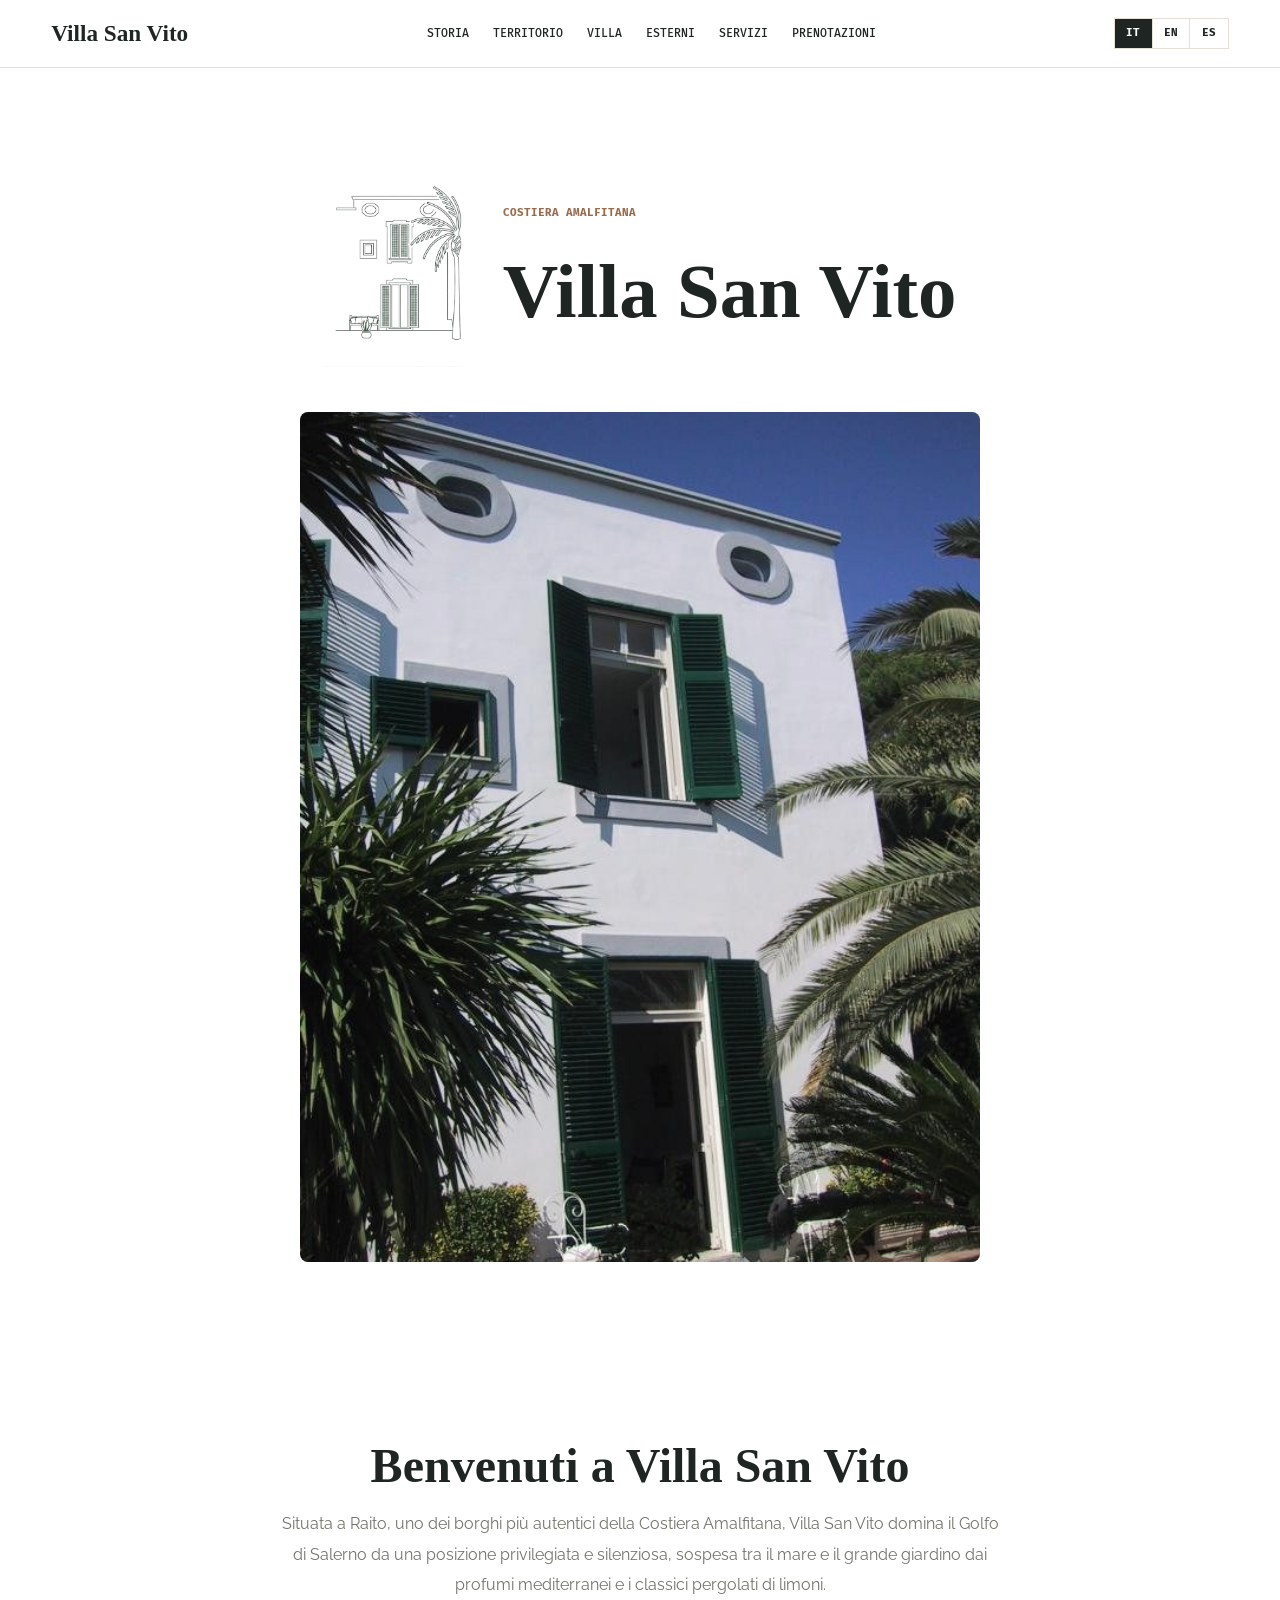
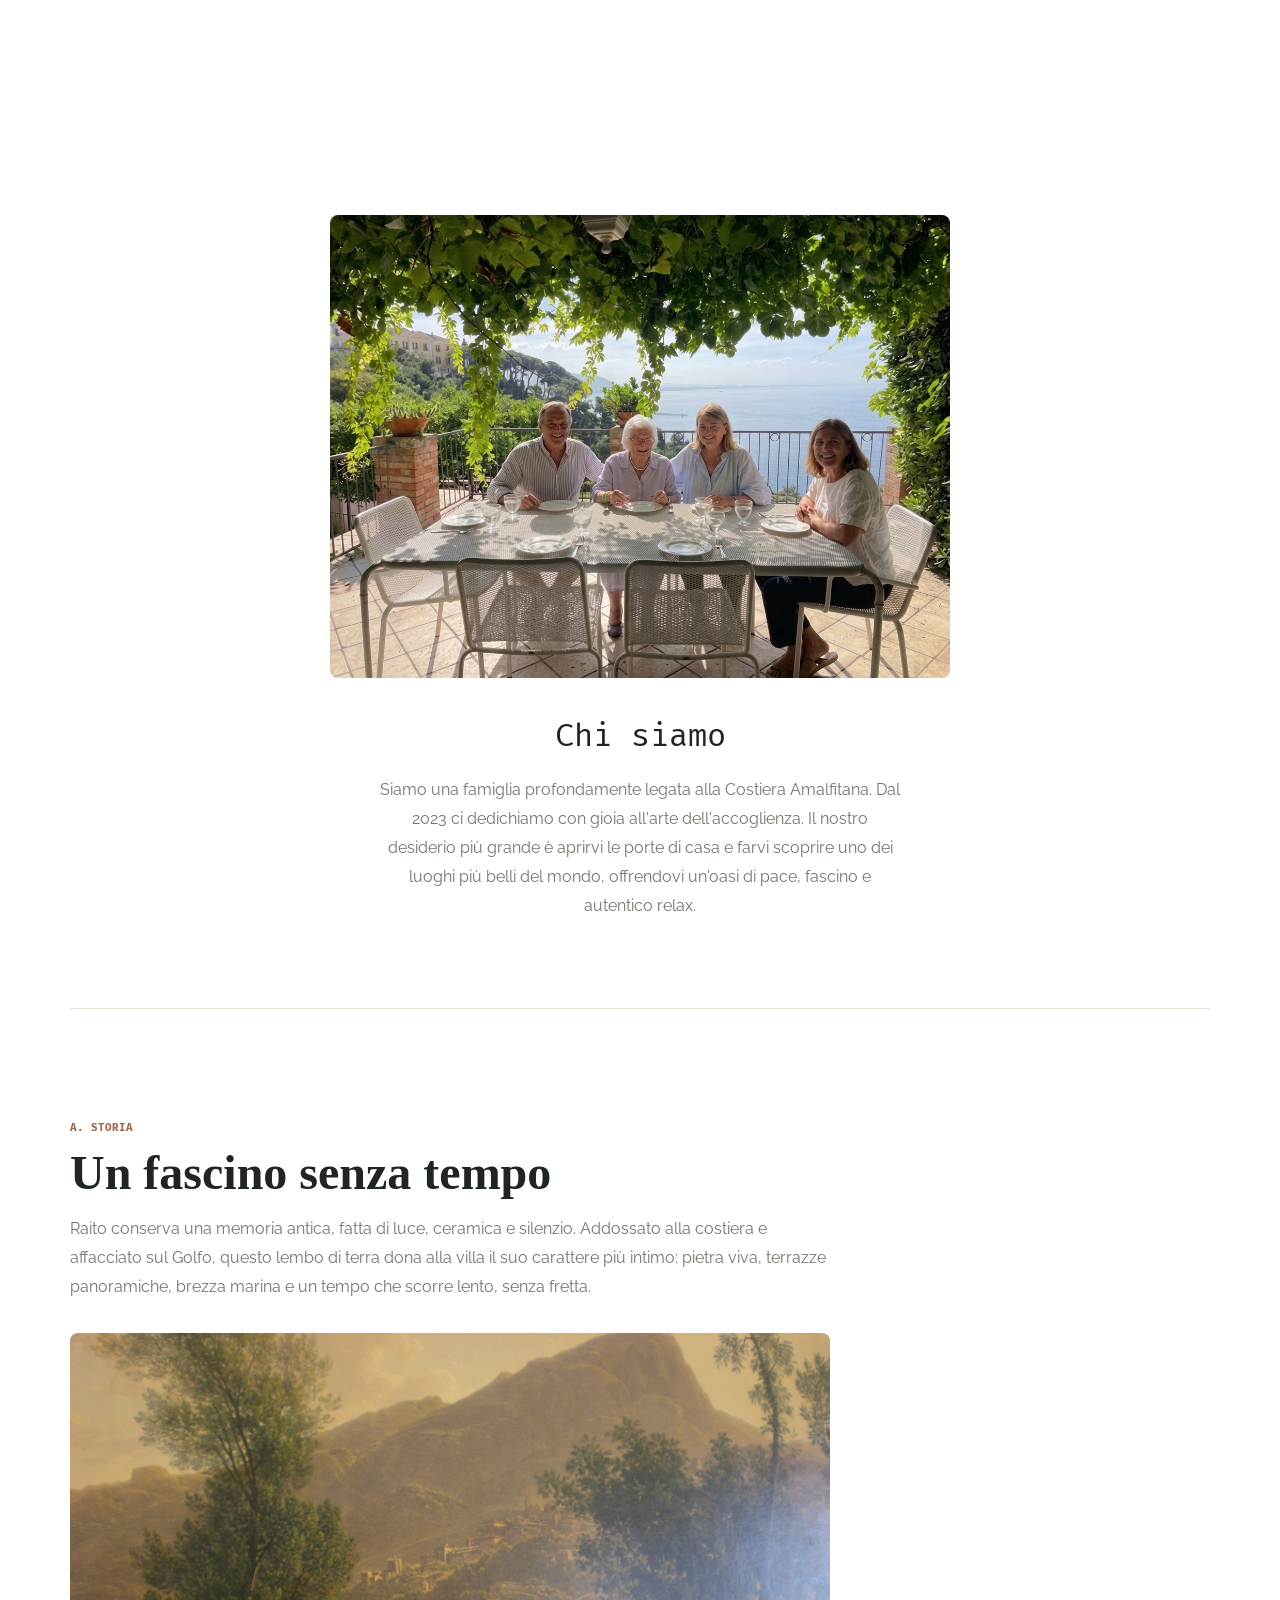
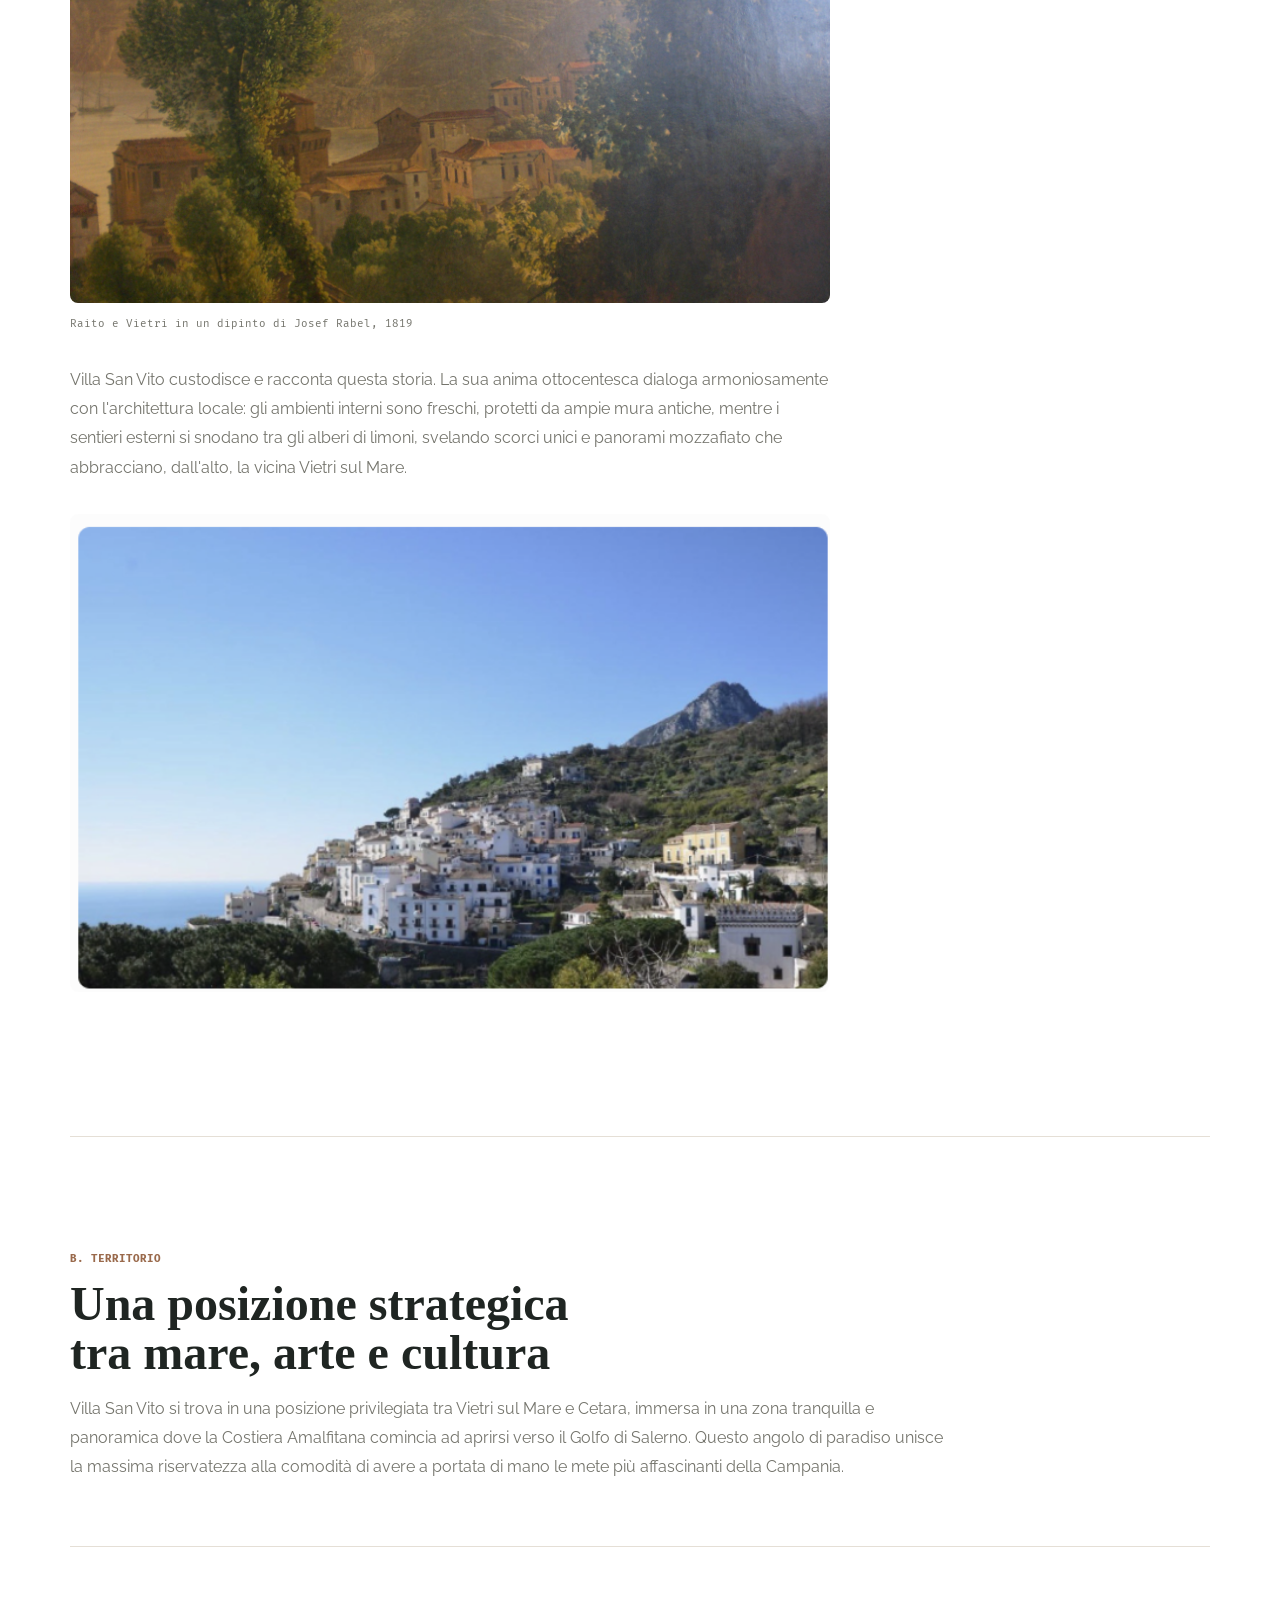
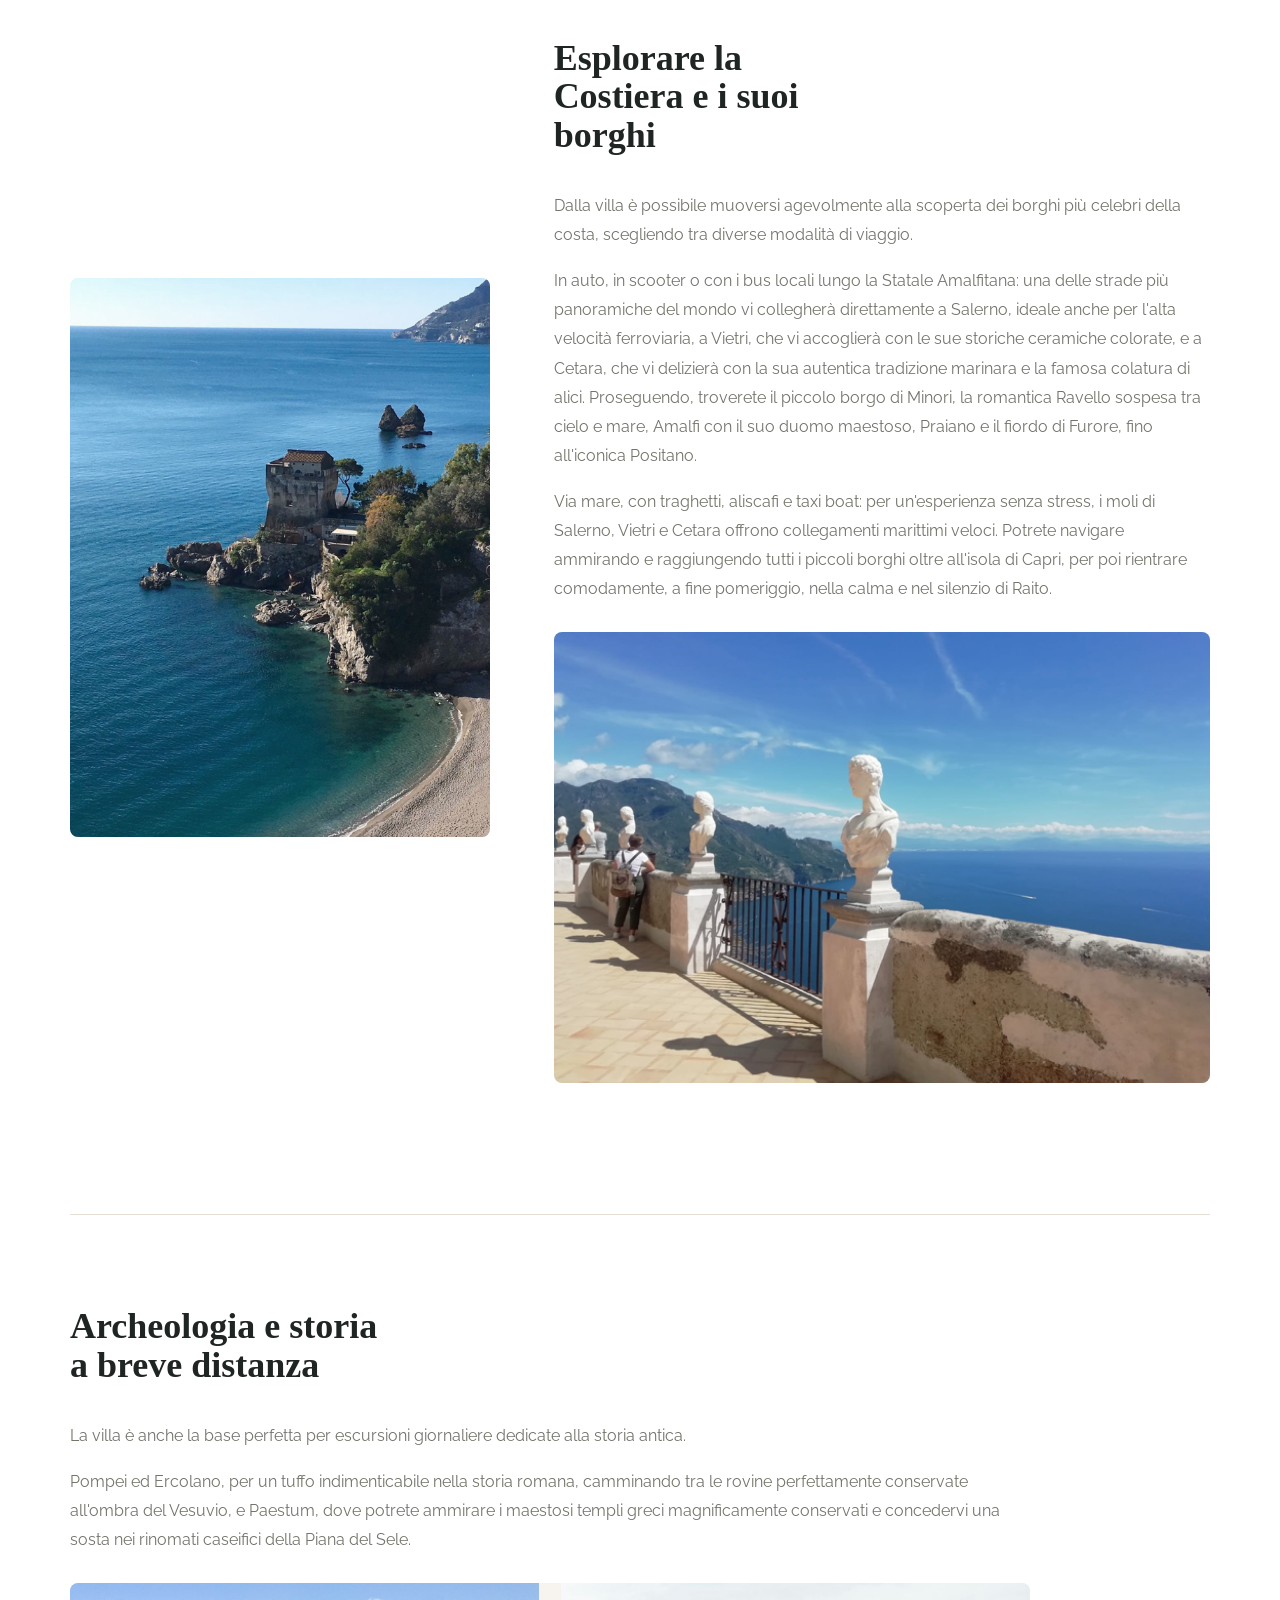
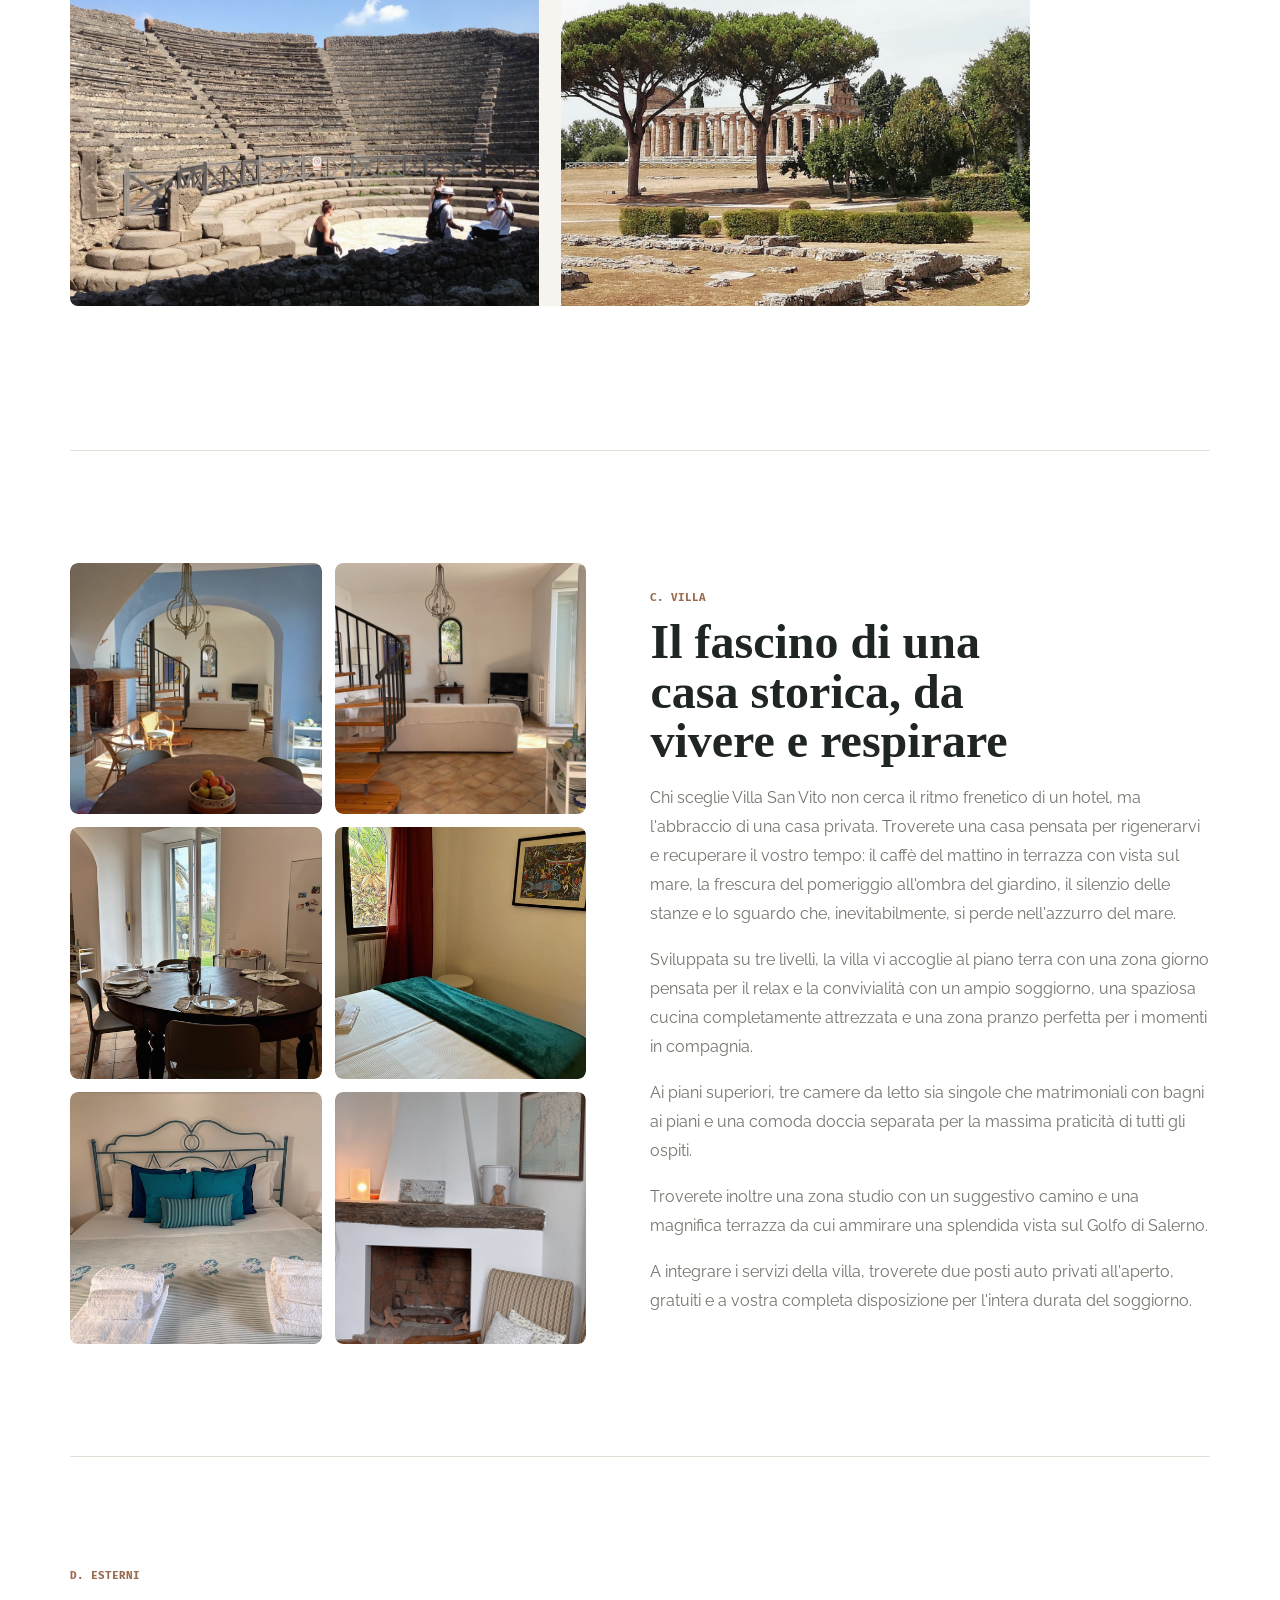
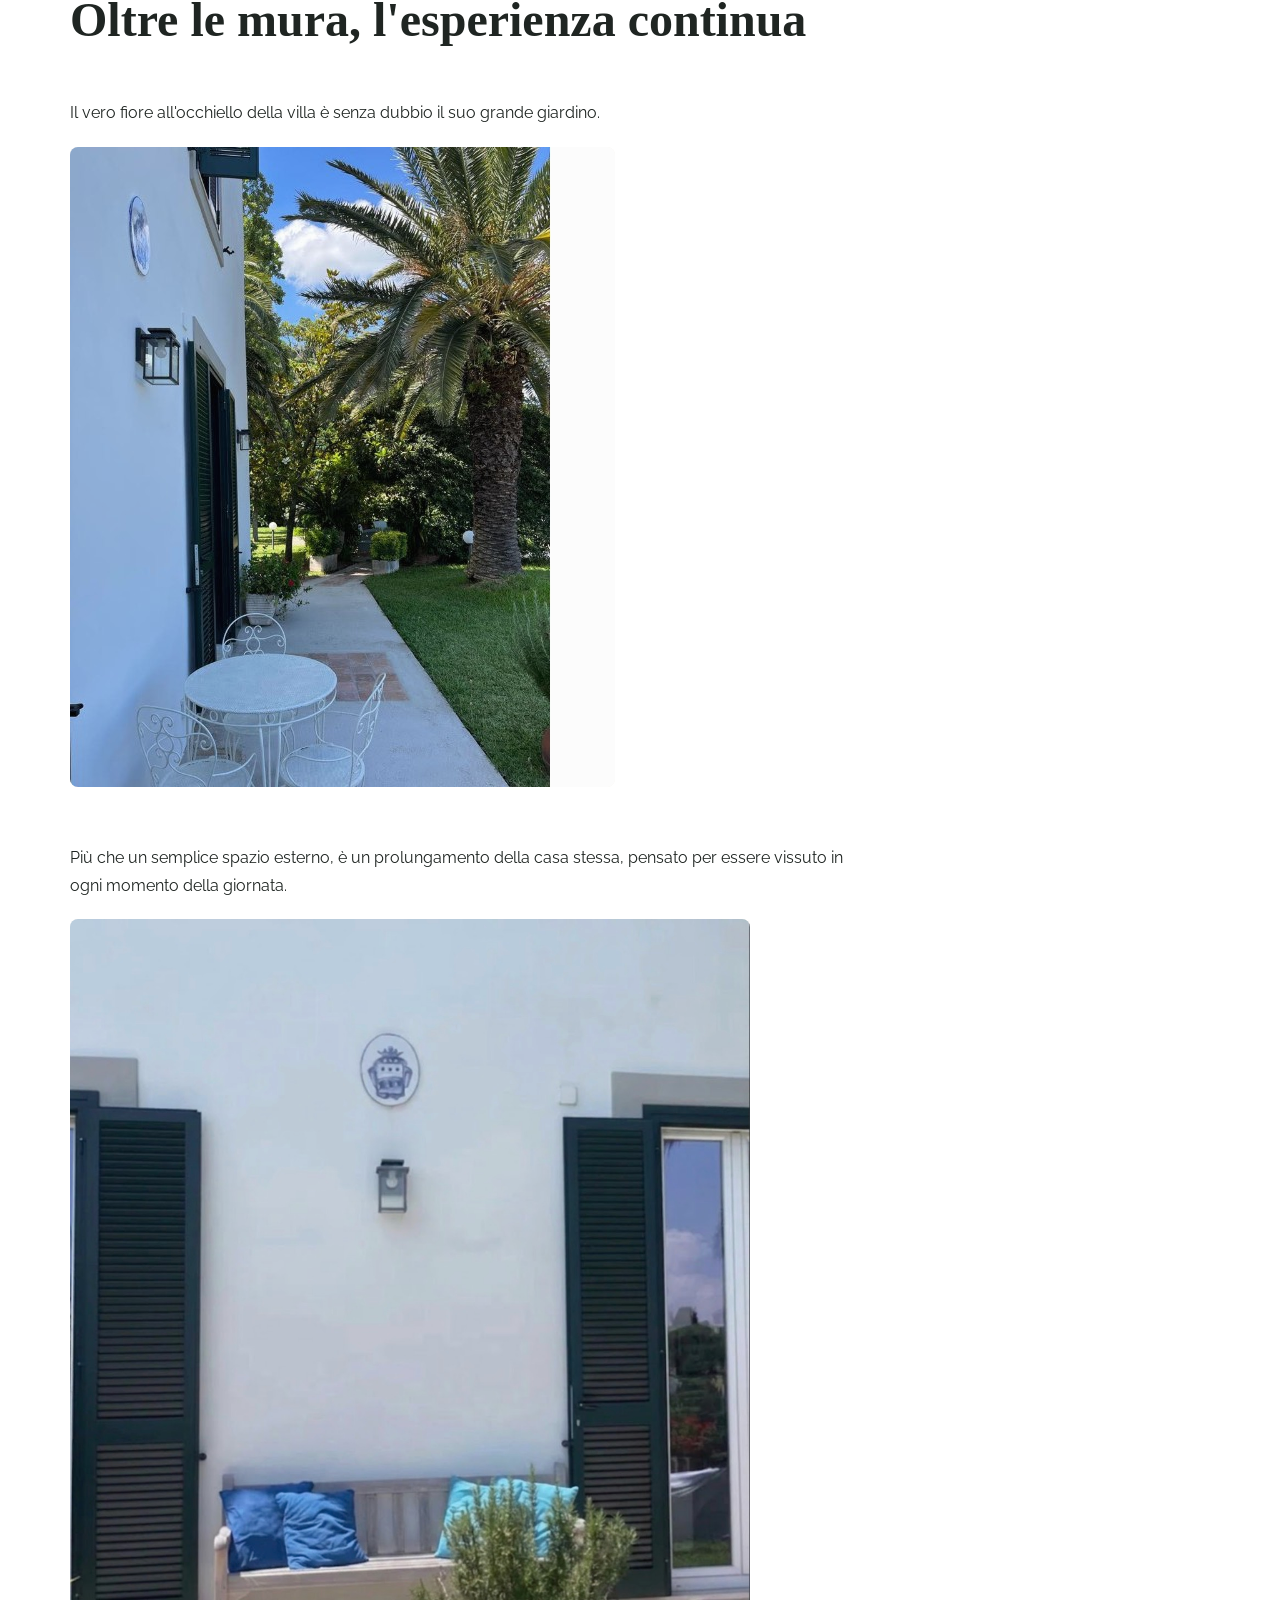
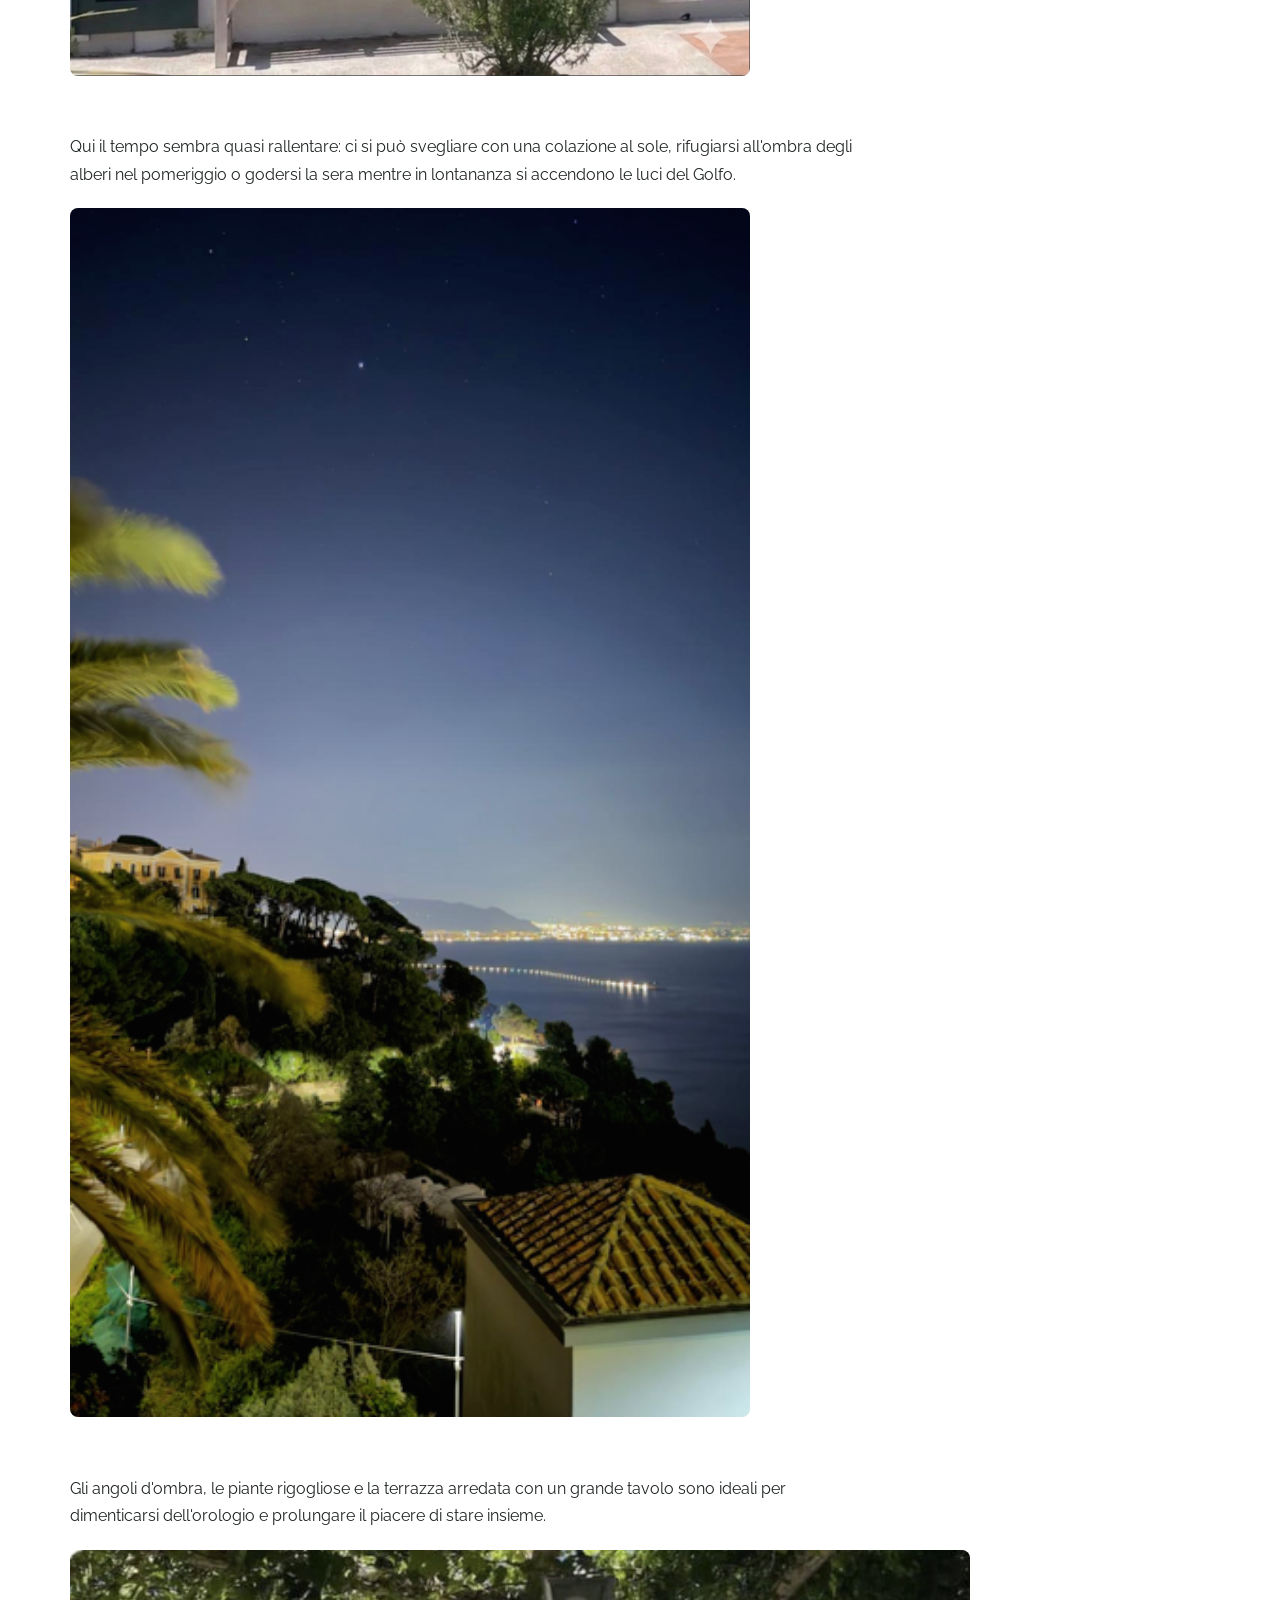
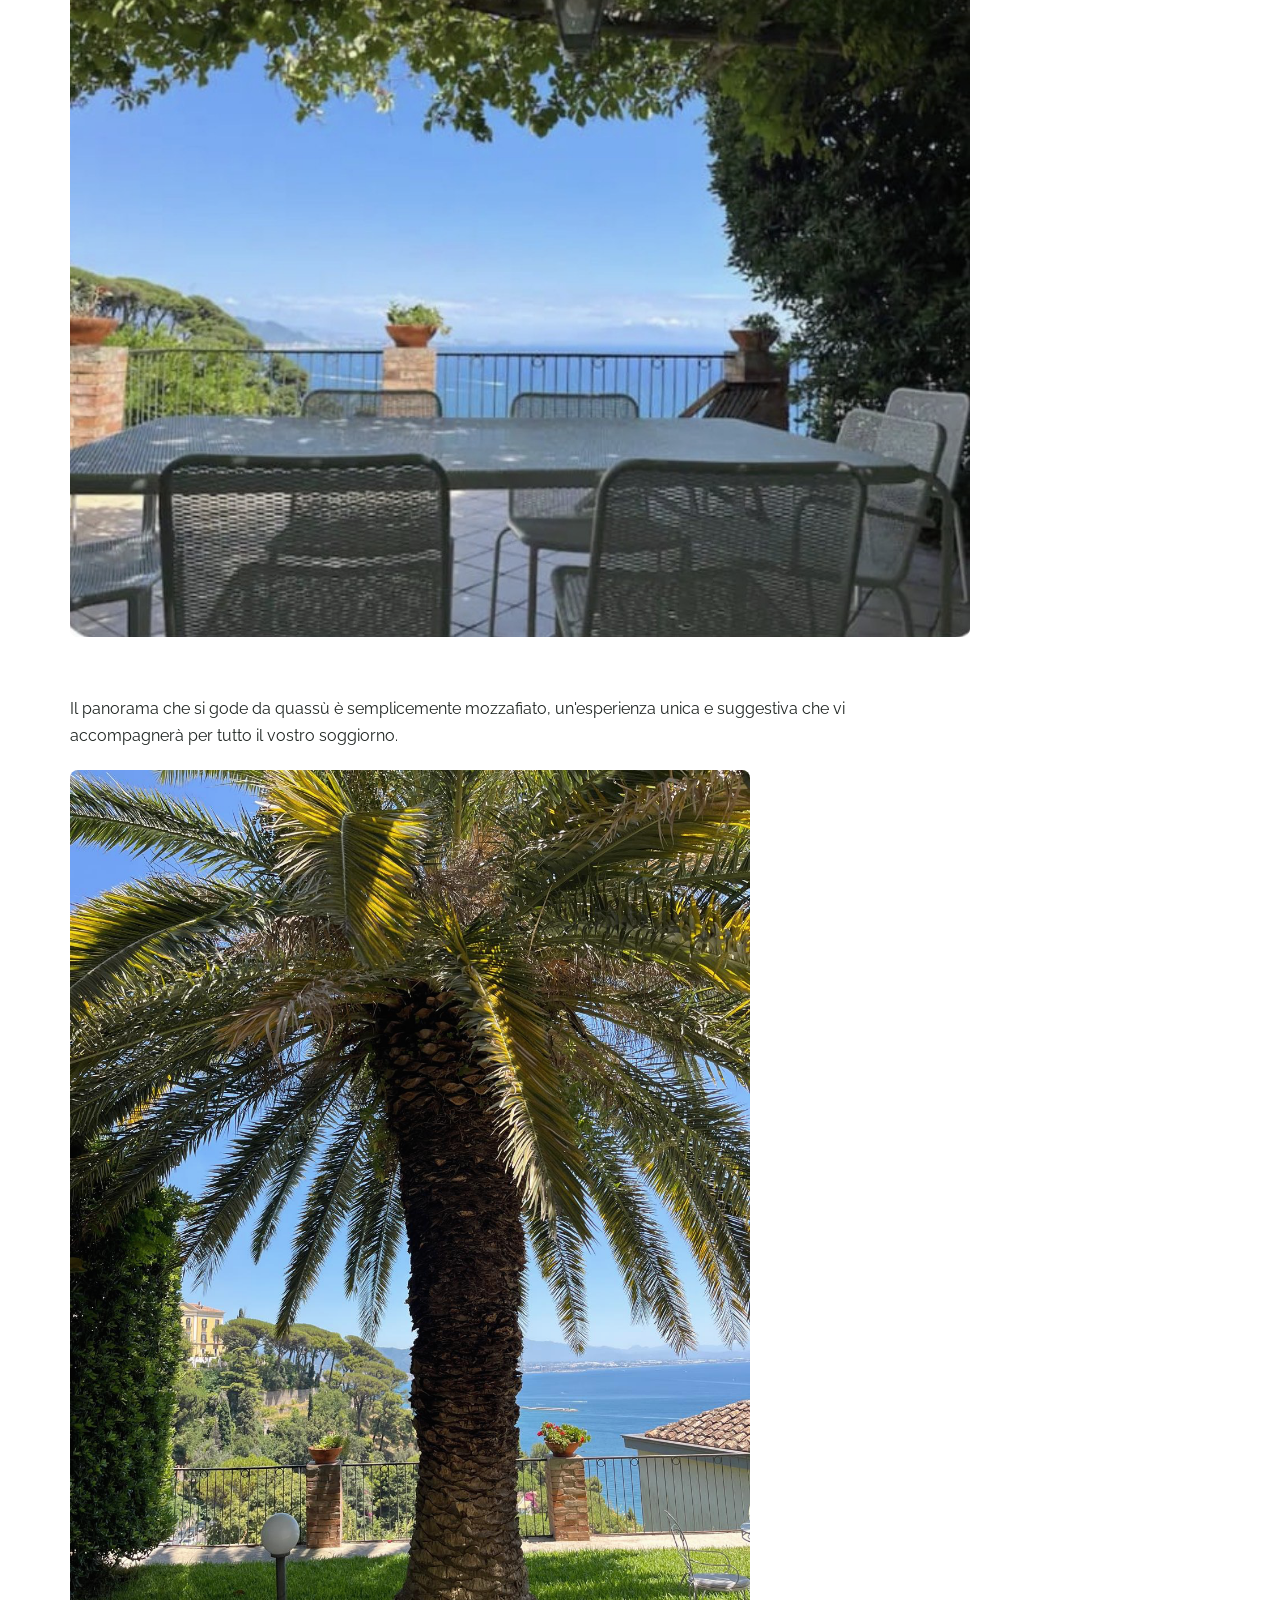
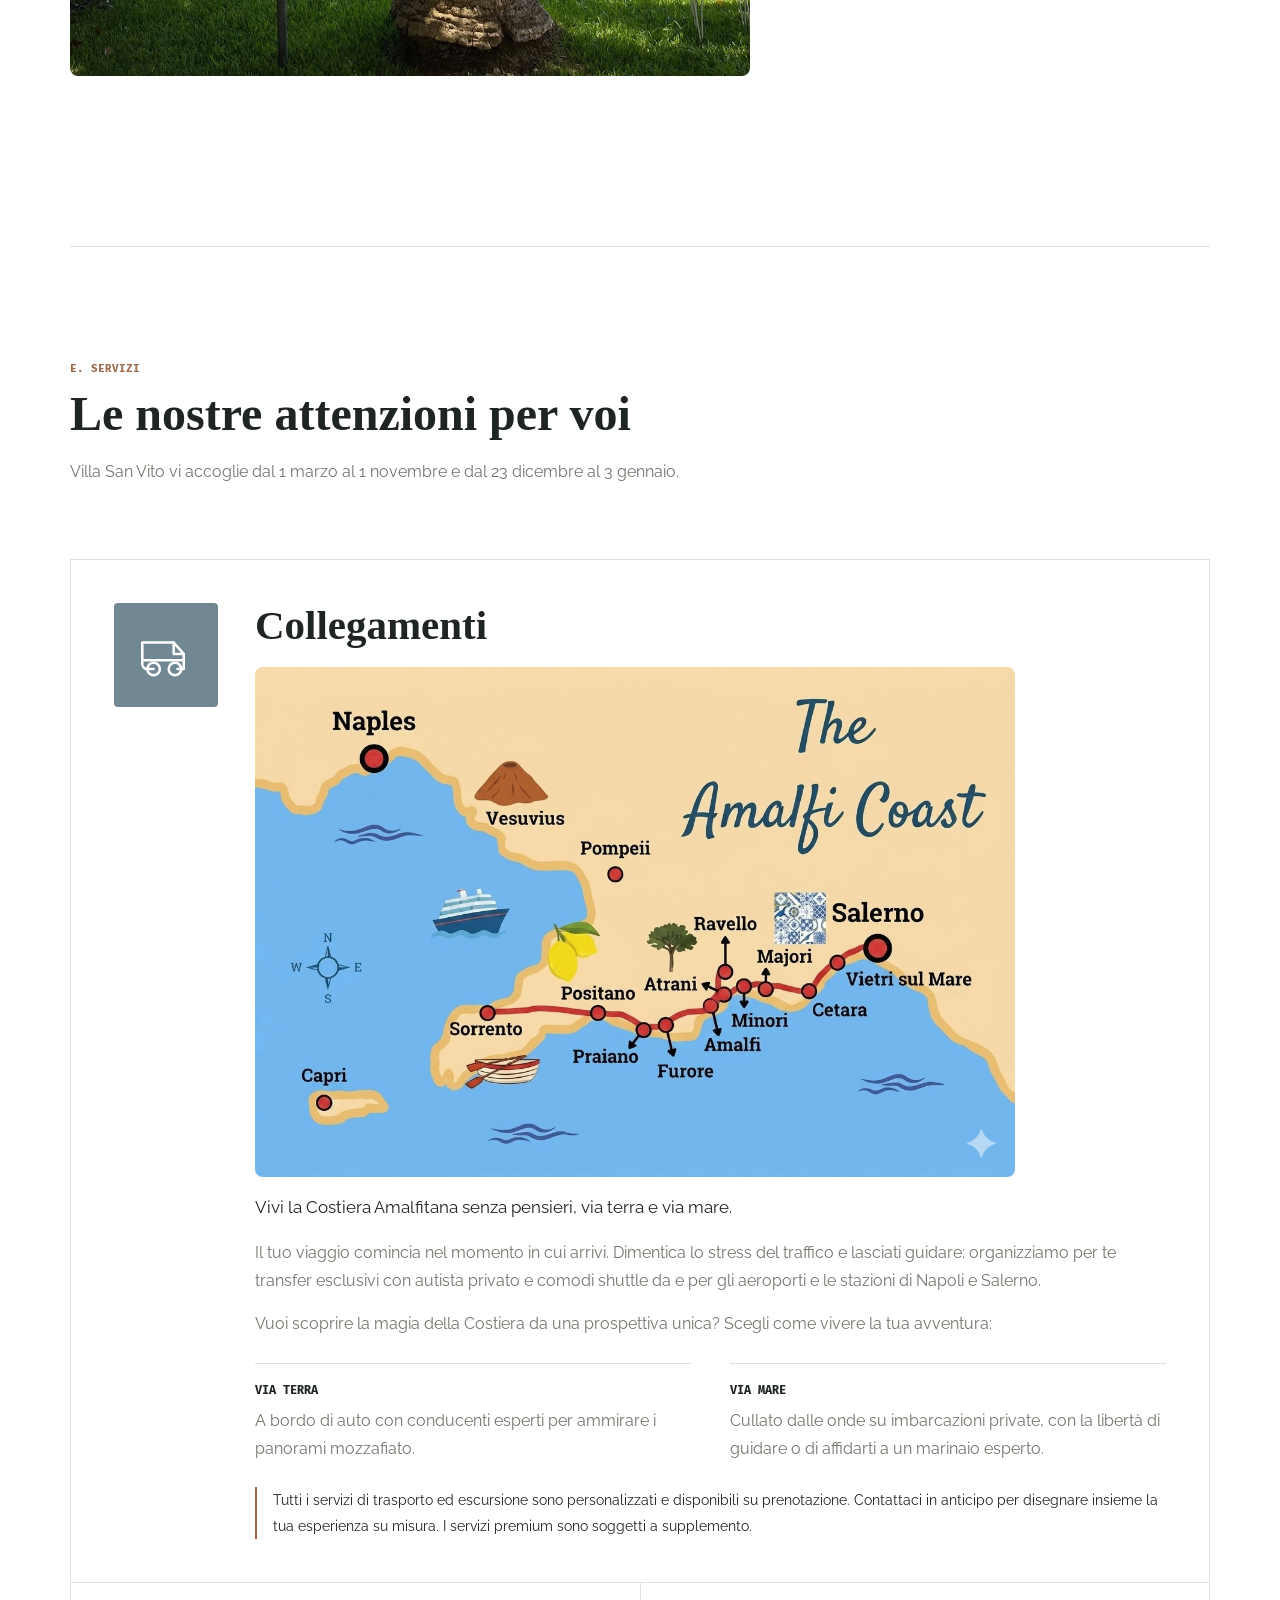
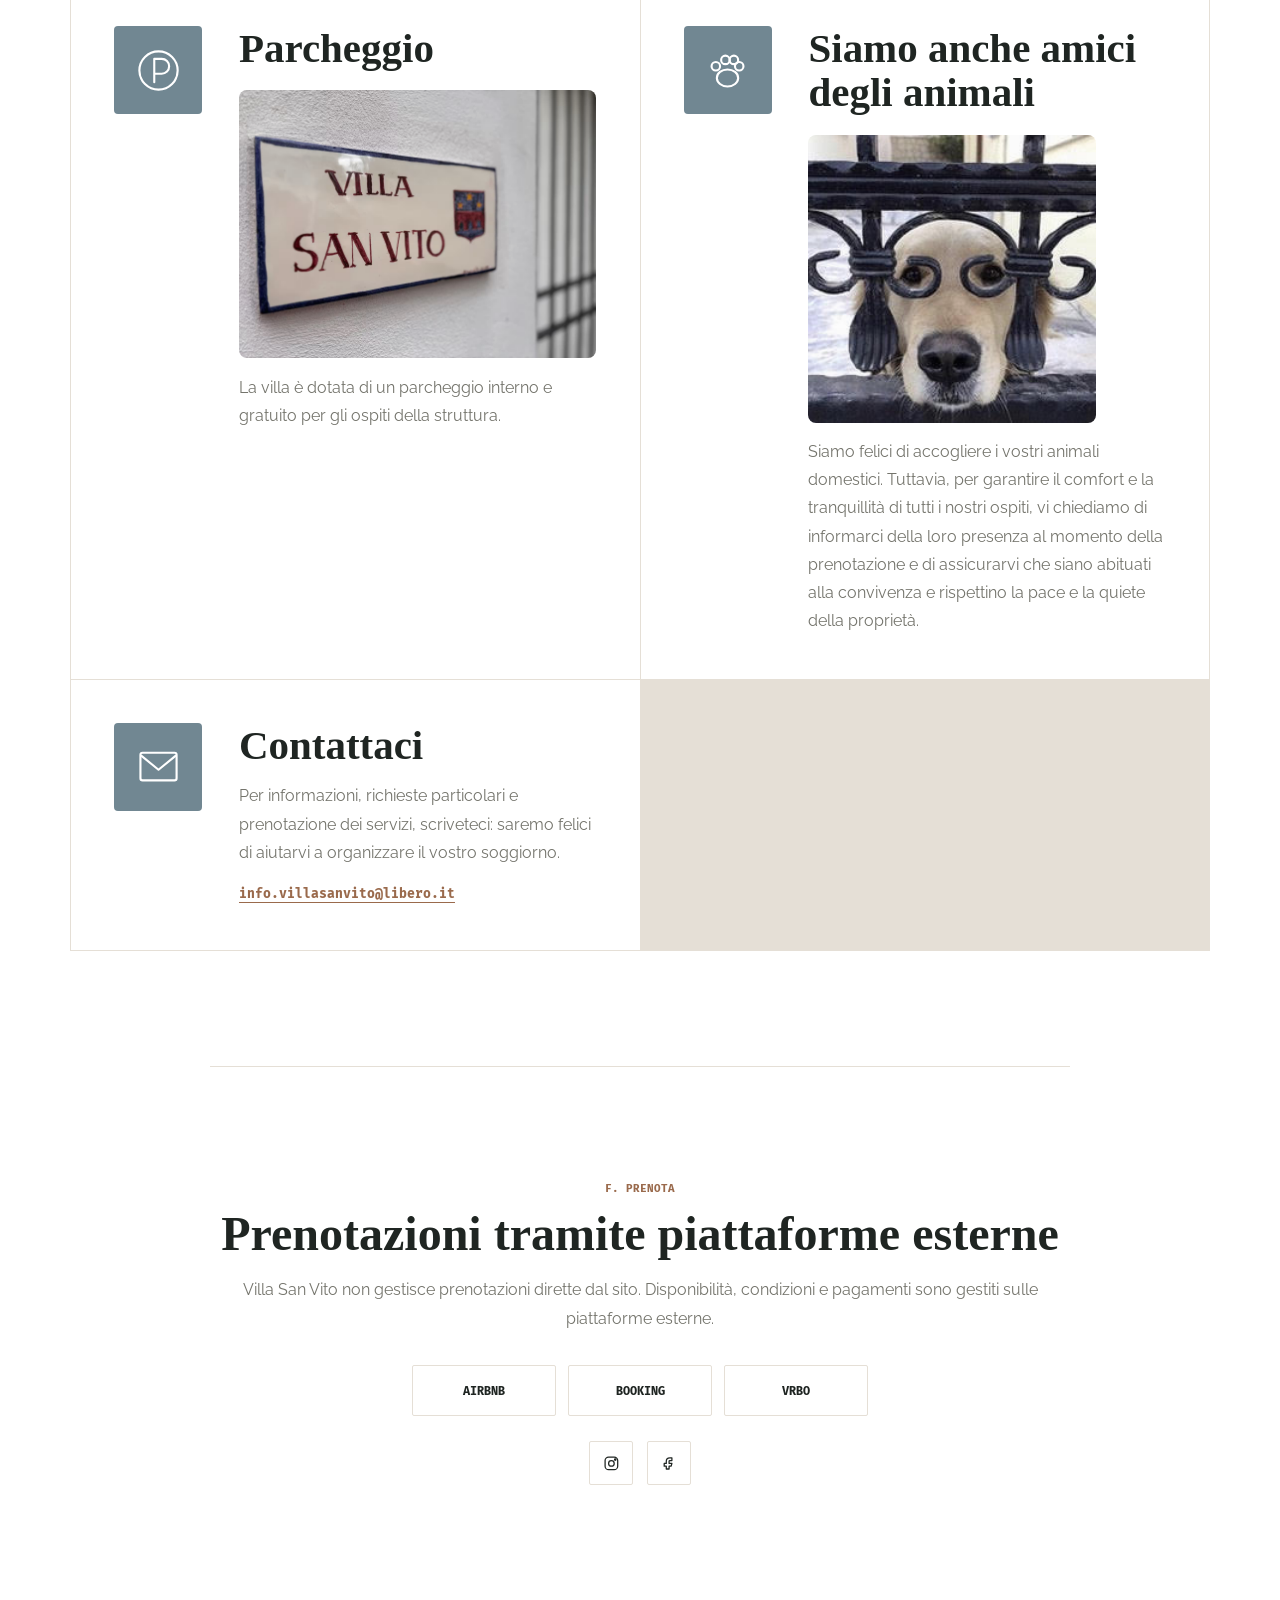
==== index.html @ 186fdb78 "Add files via upload" ====
﻿<!doctype html>
<html lang="it">
  <head>
    <!-- Google Tag Manager -->
    <script>
      (function(w,d,s,l,i){w[l]=w[l]||[];w[l].push({'gtm.start':
      new Date().getTime(),event:'gtm.js'});var f=d.getElementsByTagName(s)[0],
      j=d.createElement(s),dl=l!='dataLayer'?'&l='+l:'';j.async=true;j.src=
      'https://www.googletagmanager.com/gtm.js?id='+i+dl;f.parentNode.insertBefore(j,f);
      })(window,document,'script','dataLayer','GTM-KV229NML');
    </script>
    <!-- End Google Tag Manager -->
    <!-- Google tag (gtag.js) -->
    <script async src="https://www.googletagmanager.com/gtag/js?id=G-ZSSL3DCMM5"></script>
    <script>
      window.dataLayer = window.dataLayer || [];
      function gtag(){dataLayer.push(arguments);}
      gtag('js', new Date());
      gtag('config', 'G-ZSSL3DCMM5');
    </script>
    <meta charset="utf-8">
    <meta name="viewport" content="width=device-width, initial-scale=1">
    <title>Villa San Vito | Casa mediterranea a Raito</title>
    <meta name="description" content="Villa San Vito ÃƒÂ¨ una casa mediterranea a Raito, sopra Vietri sul Mare, con vista sul Golfo di Salerno, giardino, terrazze e prenotazioni tramite Airbnb, Booking e Vrbo.">
    <meta name="robots" content="index, follow">
    <meta name="theme-color" content="#f7f4ef">

    <link id="site-favicon" rel="icon" type="image/png" sizes="32x32" href="[data-uri]">
    <link rel="shortcut icon" type="image/x-icon" href="./favicon.ico?v=20260605-3">
    <link rel="apple-touch-icon" sizes="180x180" href="./apple-touch-icon.png?v=20260605-2">
    <script>
      window.addEventListener("pageshow", function () {
        var favicon = document.getElementById("site-favicon");
        var href = favicon && favicon.href;
        if (!href) return;
        favicon.remove();
        favicon = document.createElement("link");
        favicon.id = "site-favicon";
        favicon.rel = "icon";
        favicon.type = "image/png";
        favicon.sizes = "32x32";
        favicon.href = href;
        document.head.appendChild(favicon);
      });
    </script>

    <meta property="og:title" content="Villa San Vito">
    <meta property="og:description" content="Una casa mediterranea a Raito, piccolo borgo della Costiera Amalfitana, con giardino, terrazze e vista sul Golfo di Salerno.">
    <meta property="og:image" content="assets/images/villa-facade.jpg">
    <meta property="og:type" content="website">
    <meta property="og:locale" content="it_IT">

    <link rel="preload" href="assets/images/hero-villa-facade-main.jpg" as="image">
    <link rel="preconnect" href="https://fonts.googleapis.com">
    <link rel="preconnect" href="https://fonts.gstatic.com" crossorigin>
    <link href="https://fonts.googleapis.com/css2?family=Fira+Mono:wght@400;500;700&family=Raleway:wght@300;400;500;600;700&family=Tinos:wght@400;700&display=swap" rel="stylesheet">
    <link rel="stylesheet" href="styles.css?v=20260620-5">
    <style>
      .about-photo {
        width: min(100%, 48rem) !important;
        overflow: visible !important;
        background: transparent !important;
      }

      .about-photo img {
        width: 100% !important;
        height: auto !important;
        aspect-ratio: auto !important;
        object-fit: contain !important;
        object-position: center !important;
        border-radius: 8px;
      }
    </style>

    <script type="application/ld+json">
      {
        "@context": "https://schema.org",
        "@type": "VacationRental",
        "name": "Villa San Vito",
        "description": "Villa San Vito is a private Amalfi Coast villa in Raito near Vietri sul Mare, with sea views over the Gulf of Salerno, terraces, private garden, lemon trees, parking and space for up to six guests.",
        "image": [
          "assets/images/villa-facade.jpg",
          "assets/images/terrace-gulf-chair.jpg",
          "assets/images/white-facade-palms.jpg",
          "assets/images/private-garden.jpg",
          "assets/images/quiet-bedroom.jpg"
        ],
        "address": {
          "@type": "PostalAddress",
          "addressLocality": "Raito",
          "addressRegion": "Campania",
          "addressCountry": "IT"
        },
        "occupancy": {
          "@type": "QuantitativeValue",
          "maxValue": 6
        },
        "sameAs": [
          "http://airbnb.com/h/costieraamalfitanavillasanvito",
          "https://www.booking.com/hotel/it/villa-san-vito-raito18.es.html",
          "https://www.vrbo.com/11912594ha",
          "https://www.instagram.com/villasanvitomanagement/",
          "https://www.facebook.com/villasanvitomanagement"
        ],
        "email": "info.villasanvito@libero.it"
      }
    </script>
  </head>

  <body>
    <!-- Google Tag Manager (noscript) -->
    <noscript><iframe src="https://www.googletagmanager.com/ns.html?id=GTM-KV229NML"
    height="0" width="0" style="display:none;visibility:hidden"></iframe></noscript>
    <!-- End Google Tag Manager (noscript) -->
    <a class="skip-link" href="#main" data-i18n="skip">Vai al contenuto</a>

    <header class="site-header" data-i18n-aria="aria.primaryNavigation" aria-label="Navigazione principale">
      <a class="brand" href="#top" data-i18n-aria="aria.brandHome" aria-label="Home di Villa San Vito">
        <img src="[data-uri]" width="829" height="1080" alt="" aria-hidden="true">
        <span>Villa San Vito</span>
      </a>

      <nav class="main-nav" data-i18n-aria="aria.mainMenu" aria-label="Menu principale">
        <a href="#storia" data-i18n="nav.history">Storia</a>
        <a href="#territorio" data-i18n="nav.territory">Territorio</a>
        <a href="#villa" data-i18n="nav.villa">Villa</a>
        <a href="#esterni" data-i18n="nav.outdoors">Esterni</a>
        <a href="#servizi" data-i18n="nav.services">Servizi</a>
        <a href="#prenota" data-i18n="nav.book">Prenotazioni</a>
      </nav>

      <div class="language-switcher" data-i18n-aria="aria.languageSwitcher" aria-label="Selettore lingua">
        <button type="button" class="is-active" data-lang="it" aria-pressed="true">IT</button>
        <button type="button" data-lang="en" aria-pressed="false">EN</button>
        <button type="button" data-lang="es" aria-pressed="false">ES</button>
      </div>
    </header>

    <main id="main">
      <section class="opening" id="top" aria-labelledby="opening-title">
        <div class="opening-heading">
          <p class="section-kicker" data-i18n="opening.kicker">Costiera Amalfitana</p>
          <h1 id="opening-title" data-i18n="opening.title">Villa San Vito</h1>
        </div>

        <div class="opening-feature">
          <figure class="opening-photo">
            <img src="assets/images/hero-villa-facade-main.jpg" width="576" height="768" data-i18n-alt="alt.hero" alt="Facciata storica di Villa San Vito tra le palme" fetchpriority="high">
          </figure>
        </div>
      </section>

      <section class="welcome" aria-labelledby="welcome-title">
        <h2 id="welcome-title" data-i18n="welcome.title">Benvenuti a Villa San Vito</h2>
        <p data-i18n="welcome.copy">Situata a Raito, uno dei borghi piÃ¹ autentici della Costiera Amalfitana, Villa San Vito domina il Golfo di Salerno da una posizione privilegiata e silenziosa, sospesa tra il mare e il grande giardino dai profumi mediterranei e i classici pergolati di limoni.</p>
      </section>

      <section class="about-hosts" id="chi-siamo" aria-labelledby="about-title">
        <figure class="about-photo">
          <img src="[data-uri]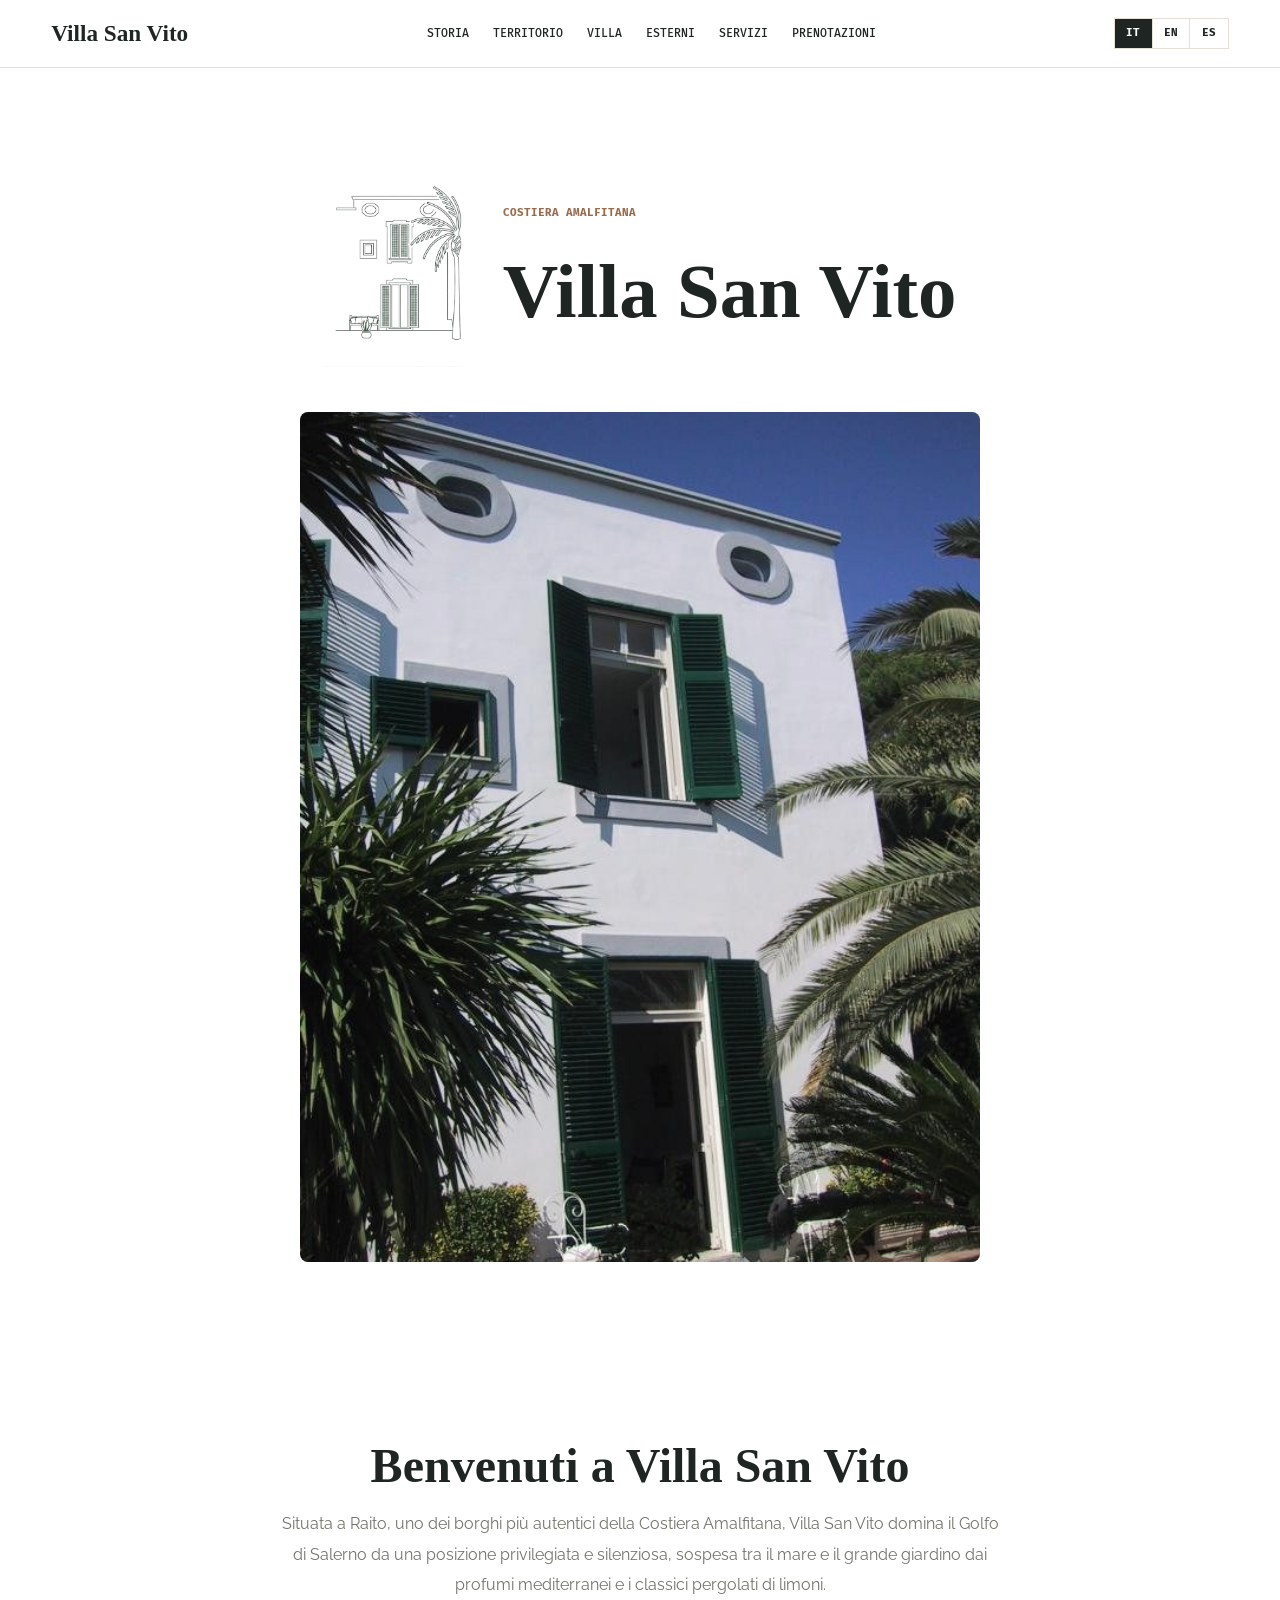
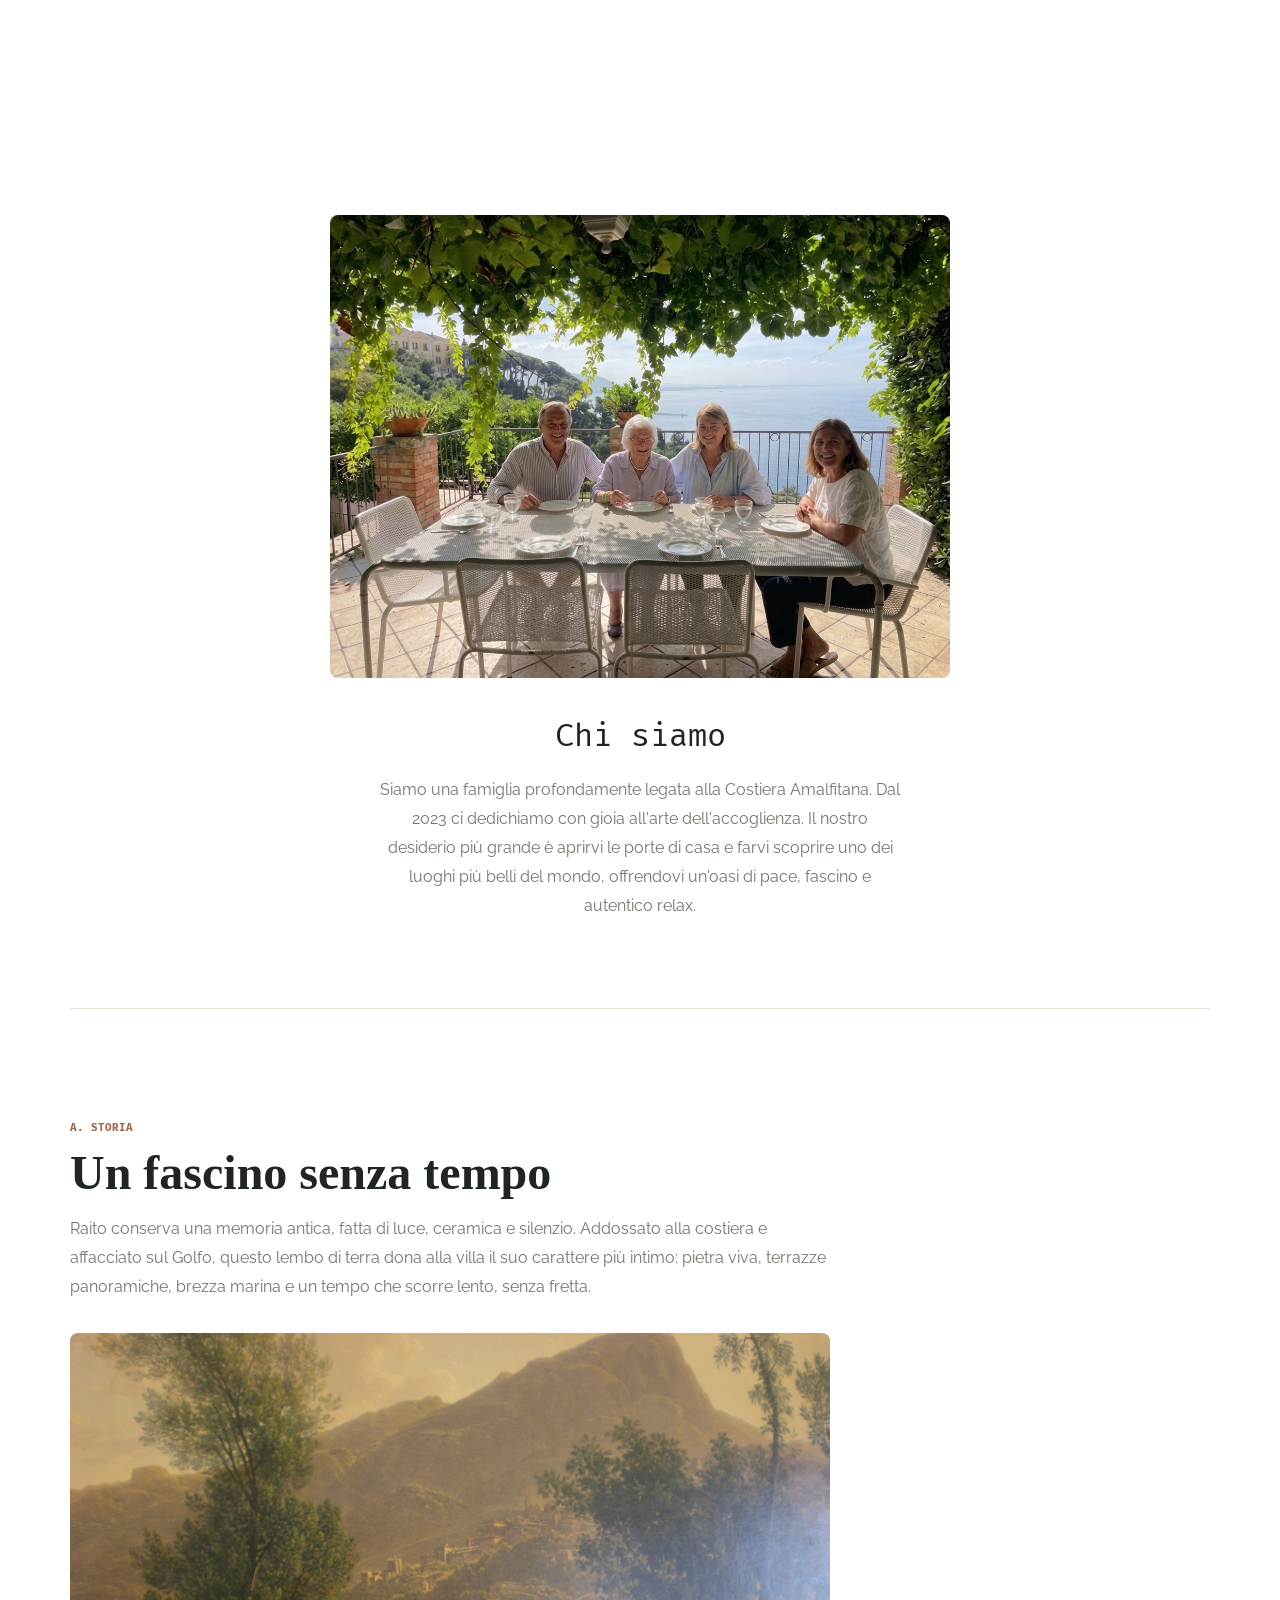
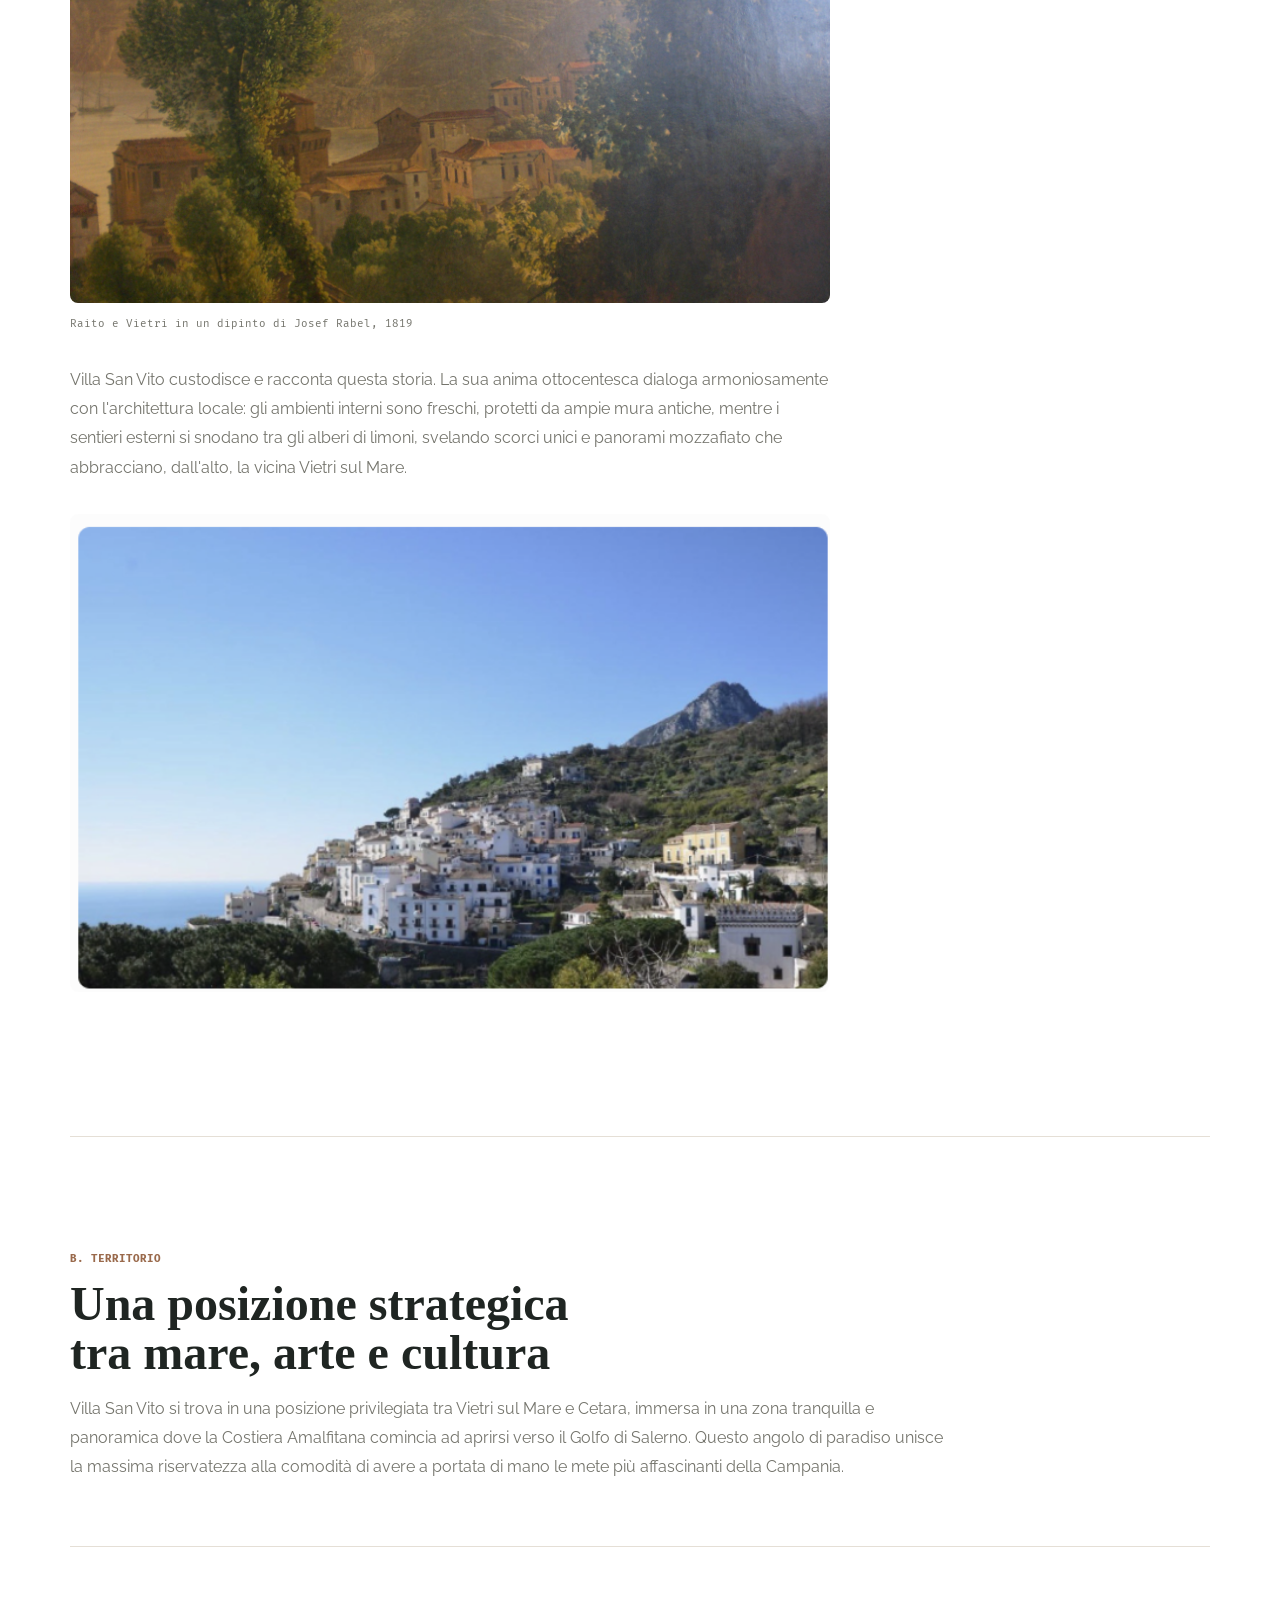
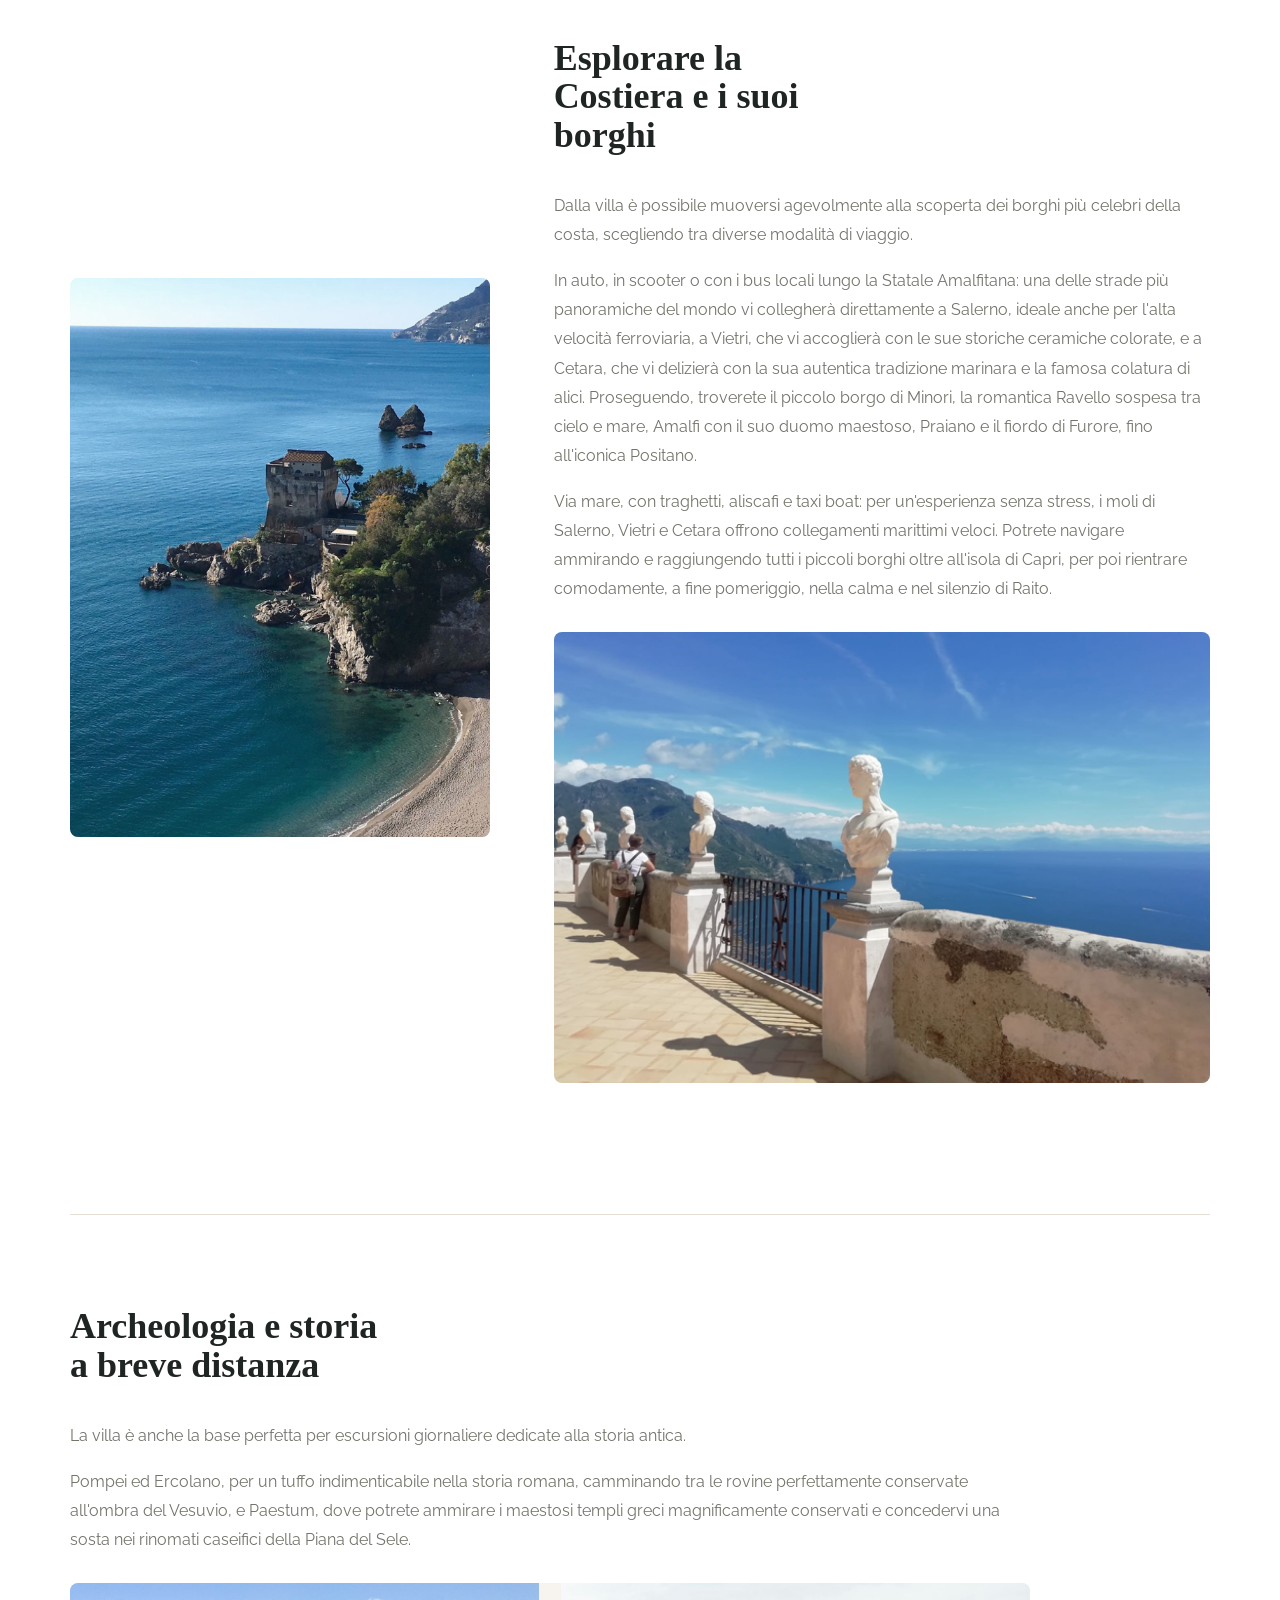
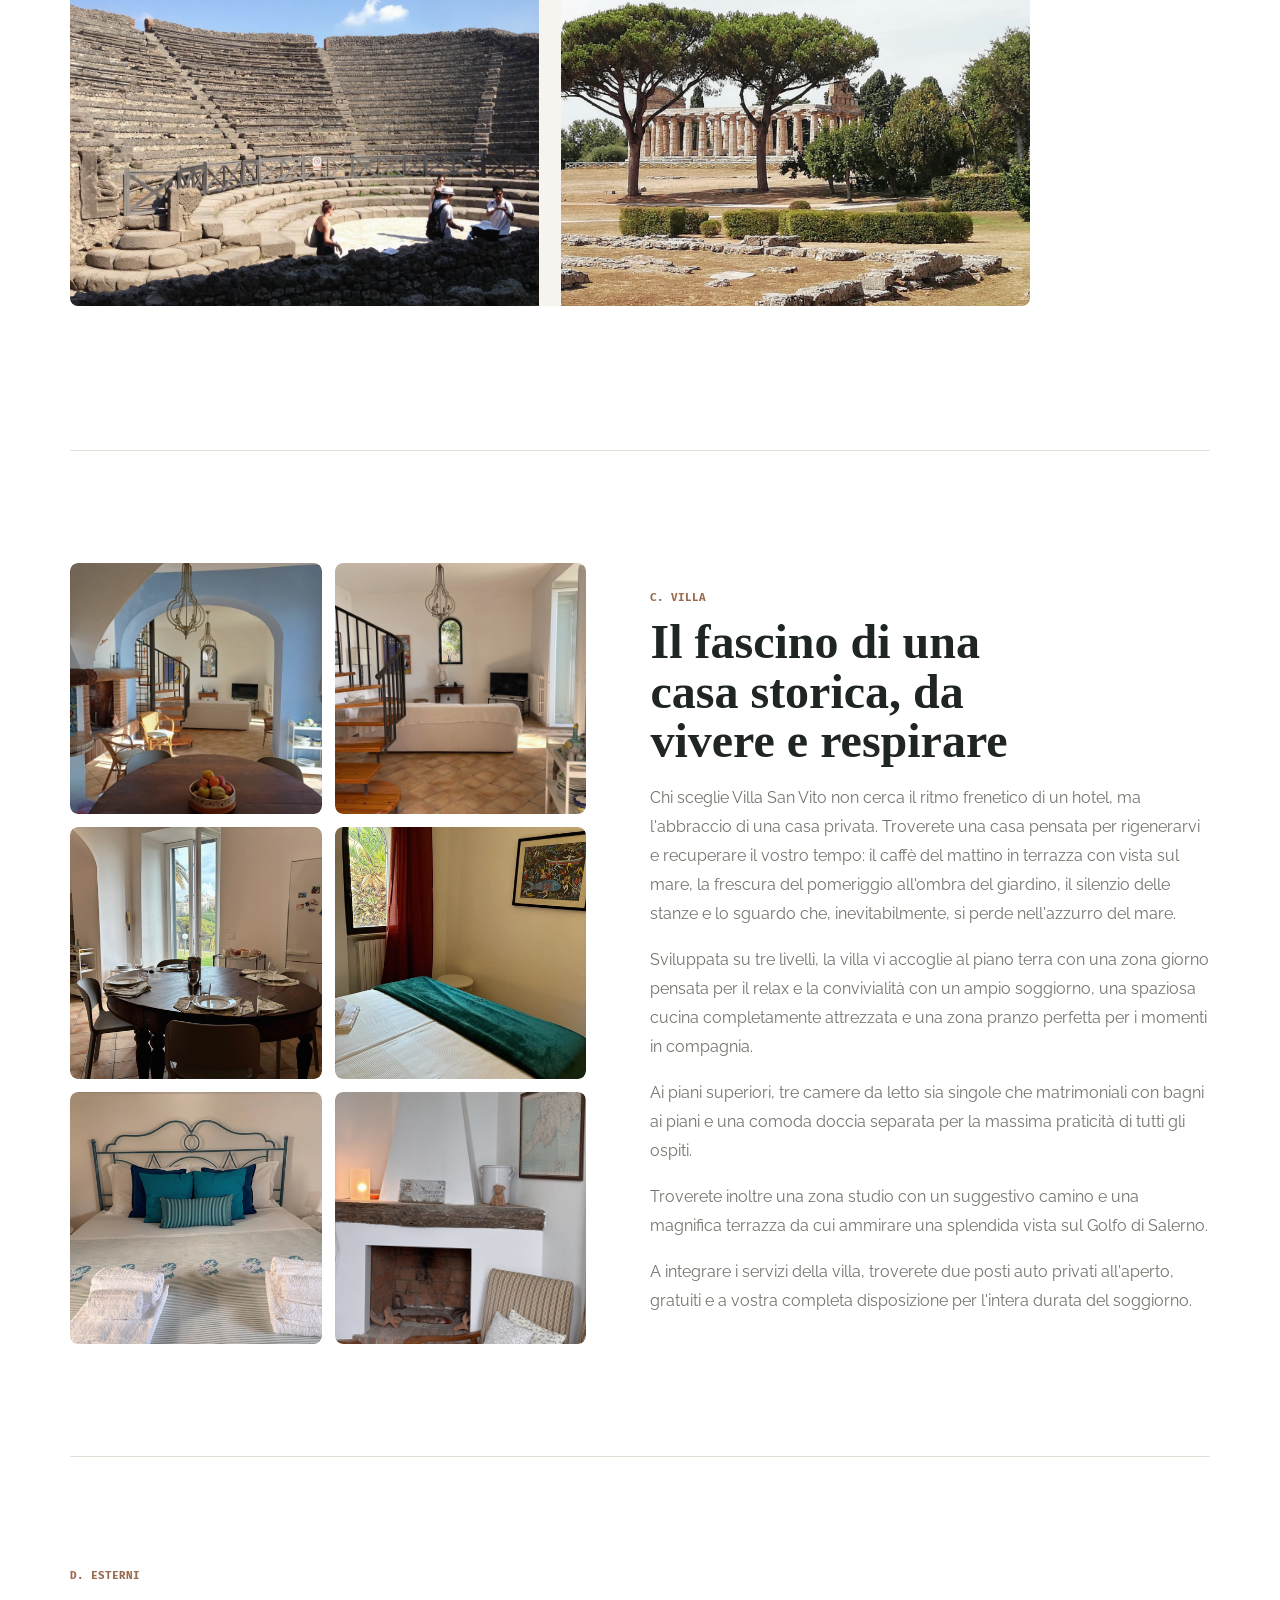
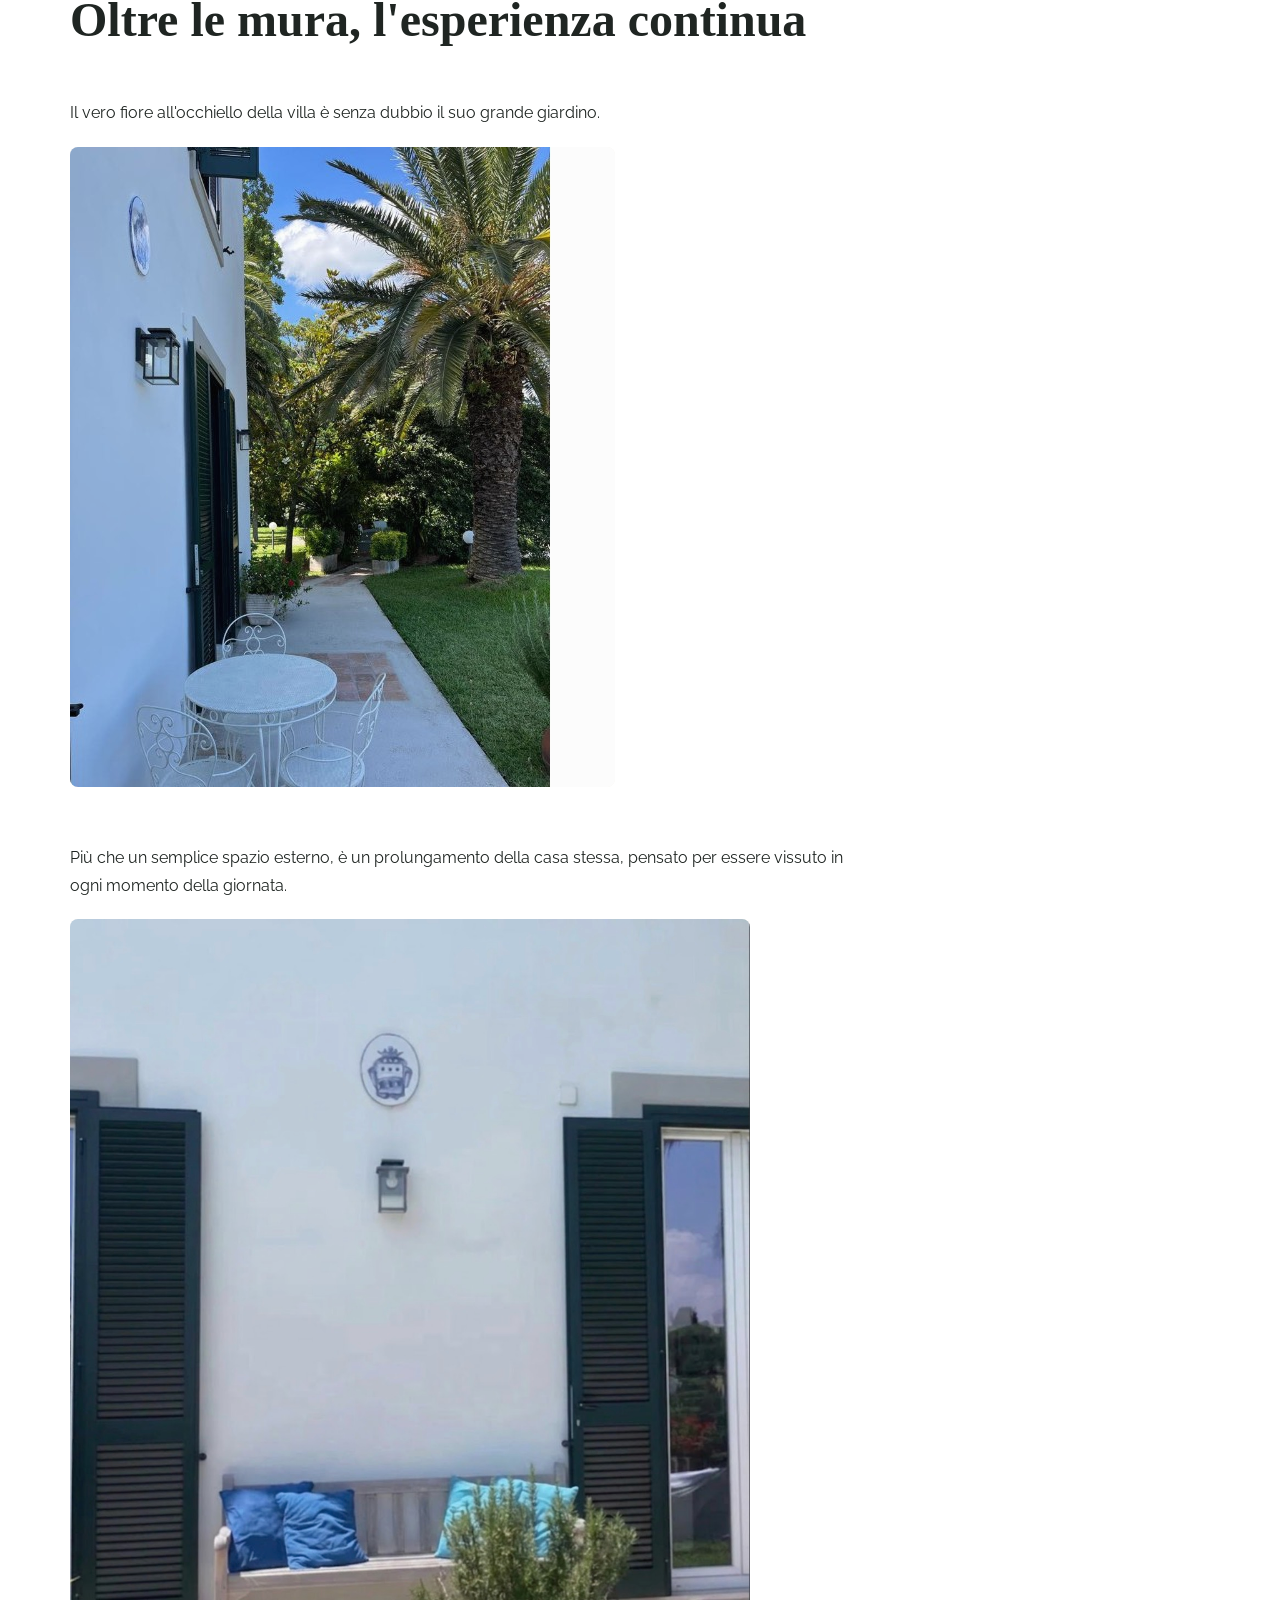
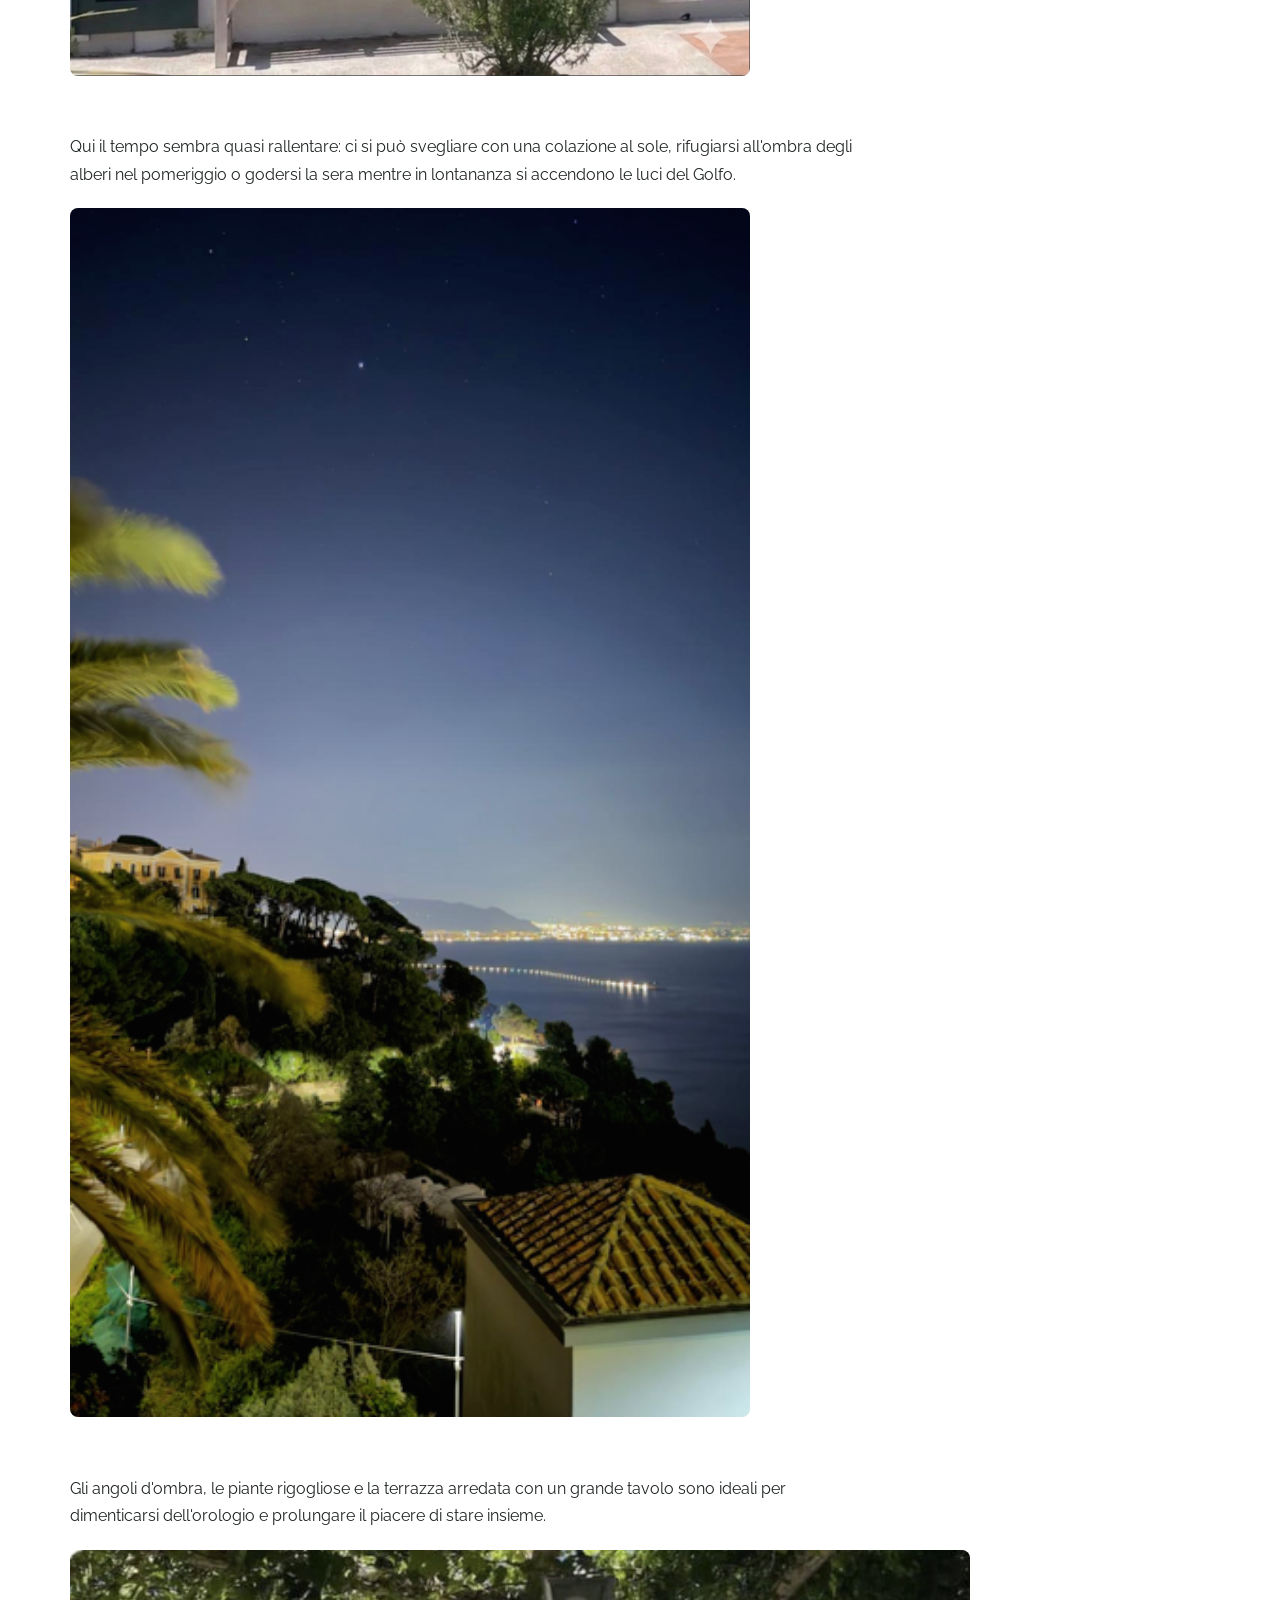
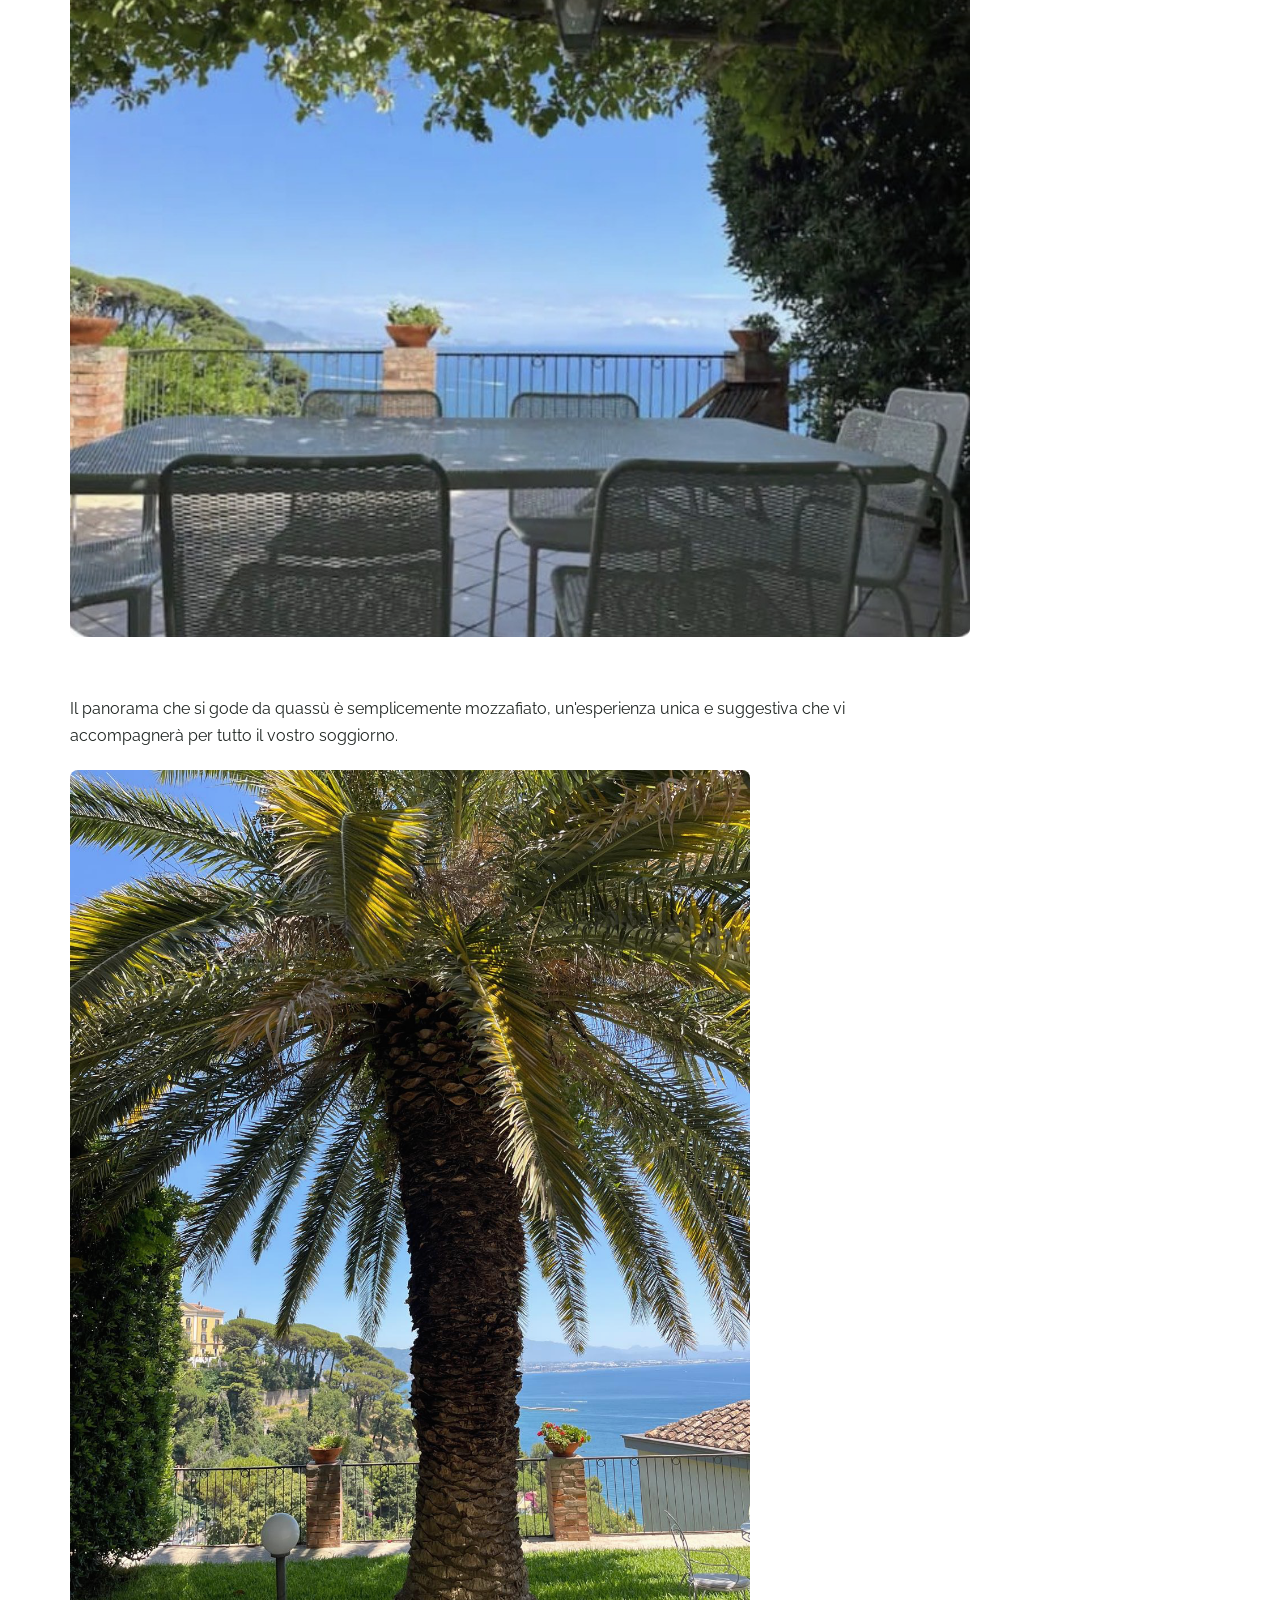
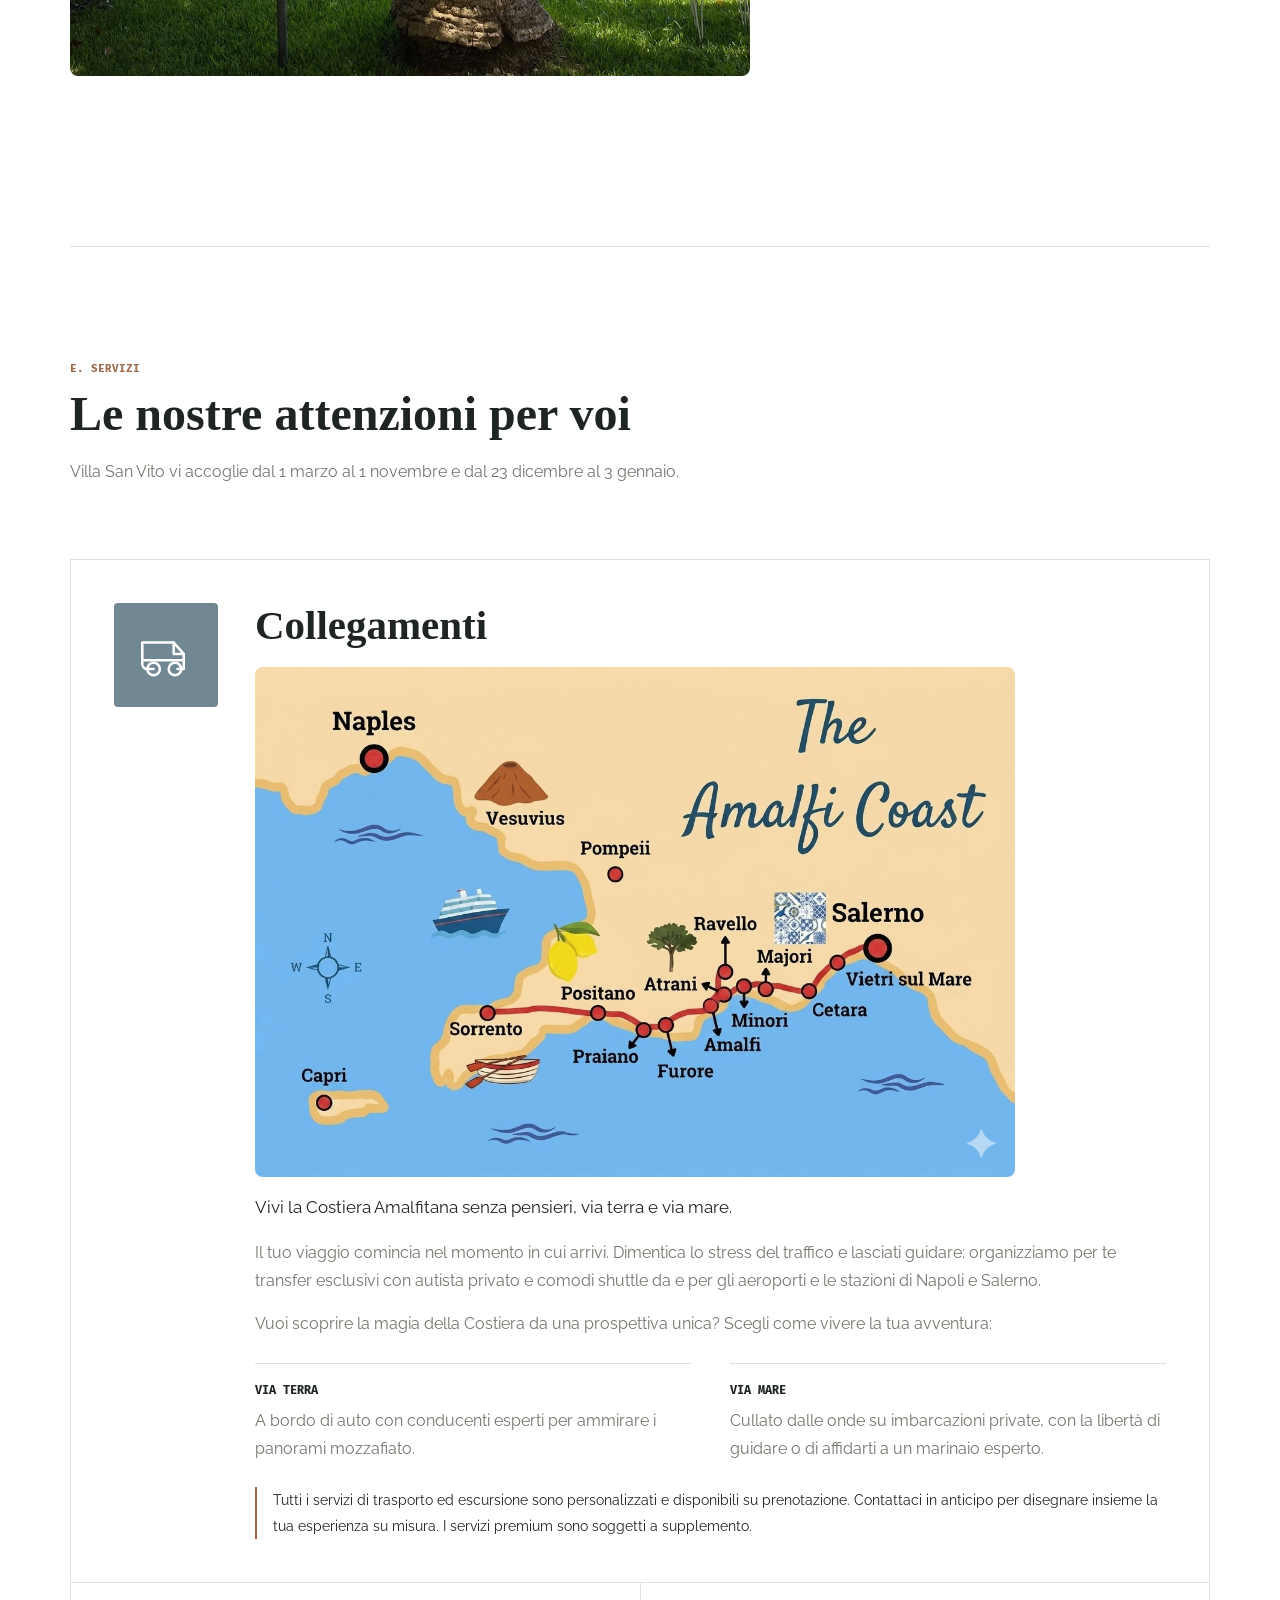
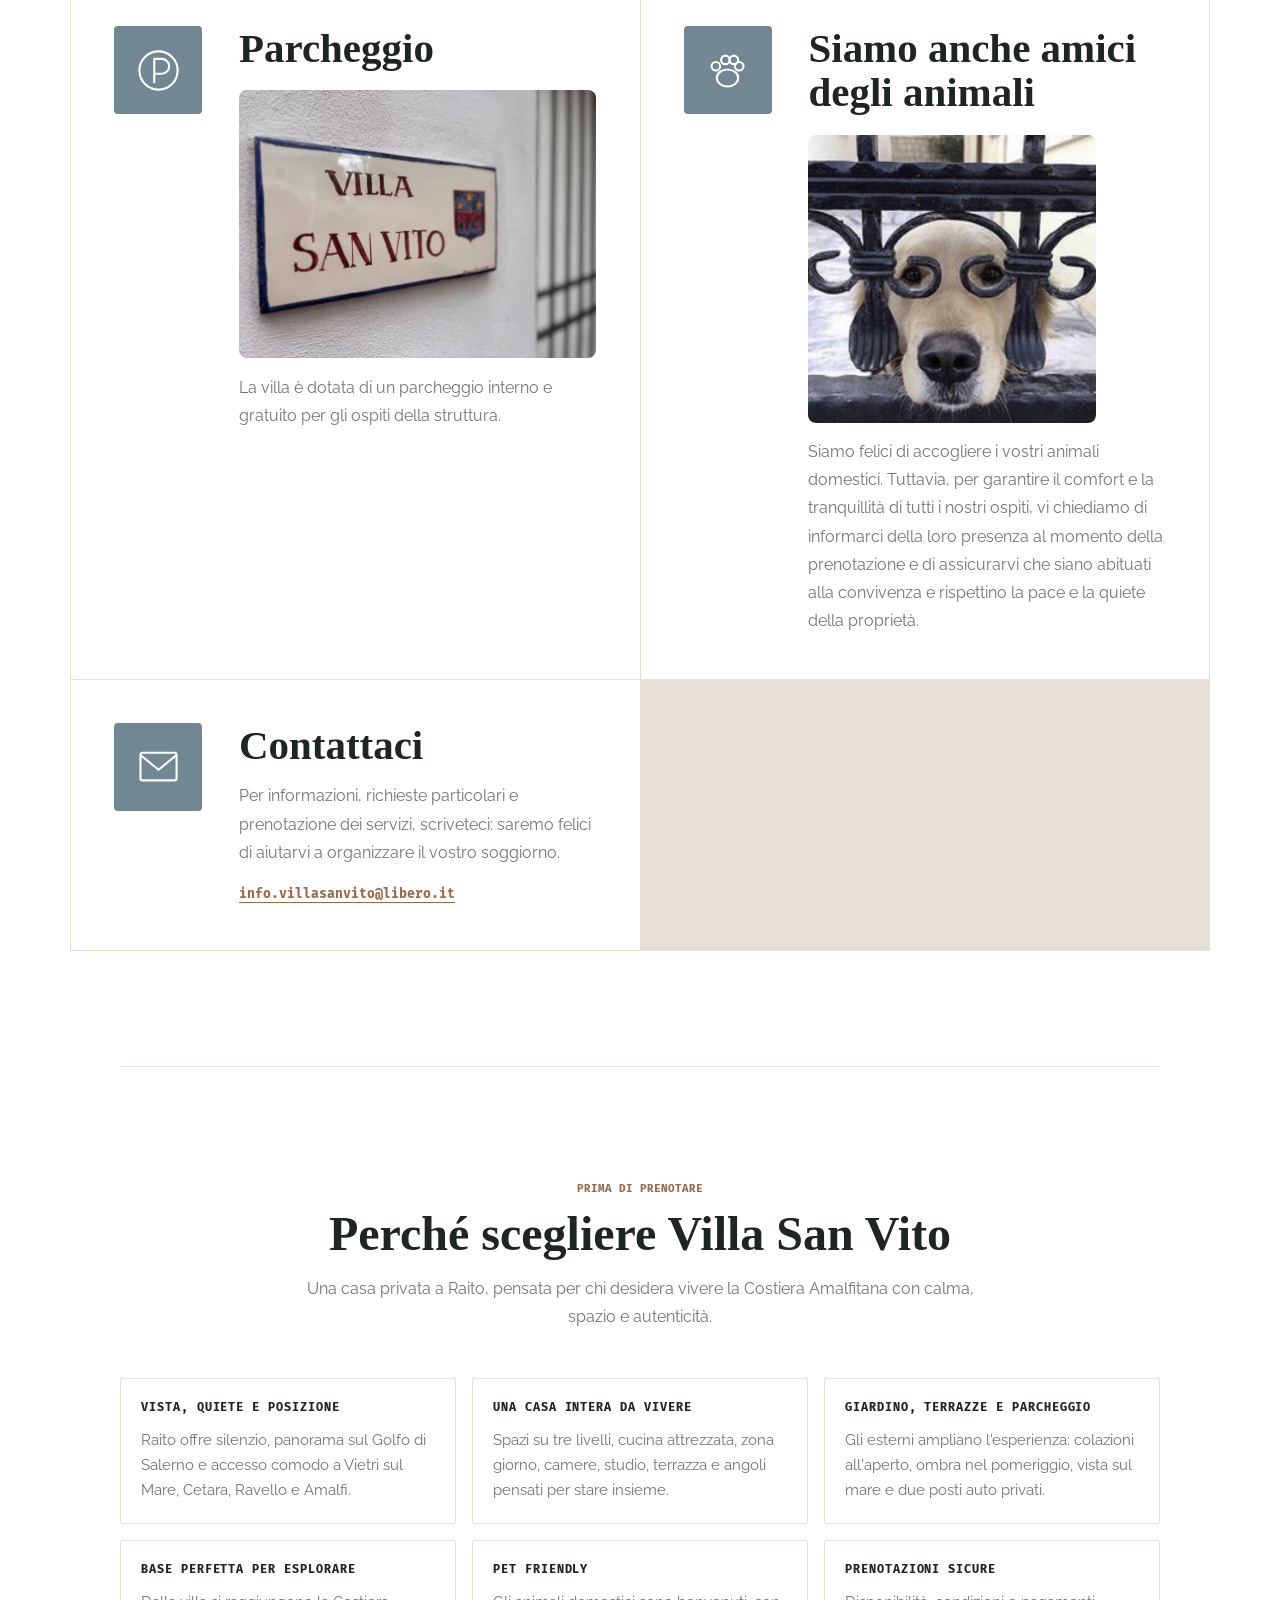
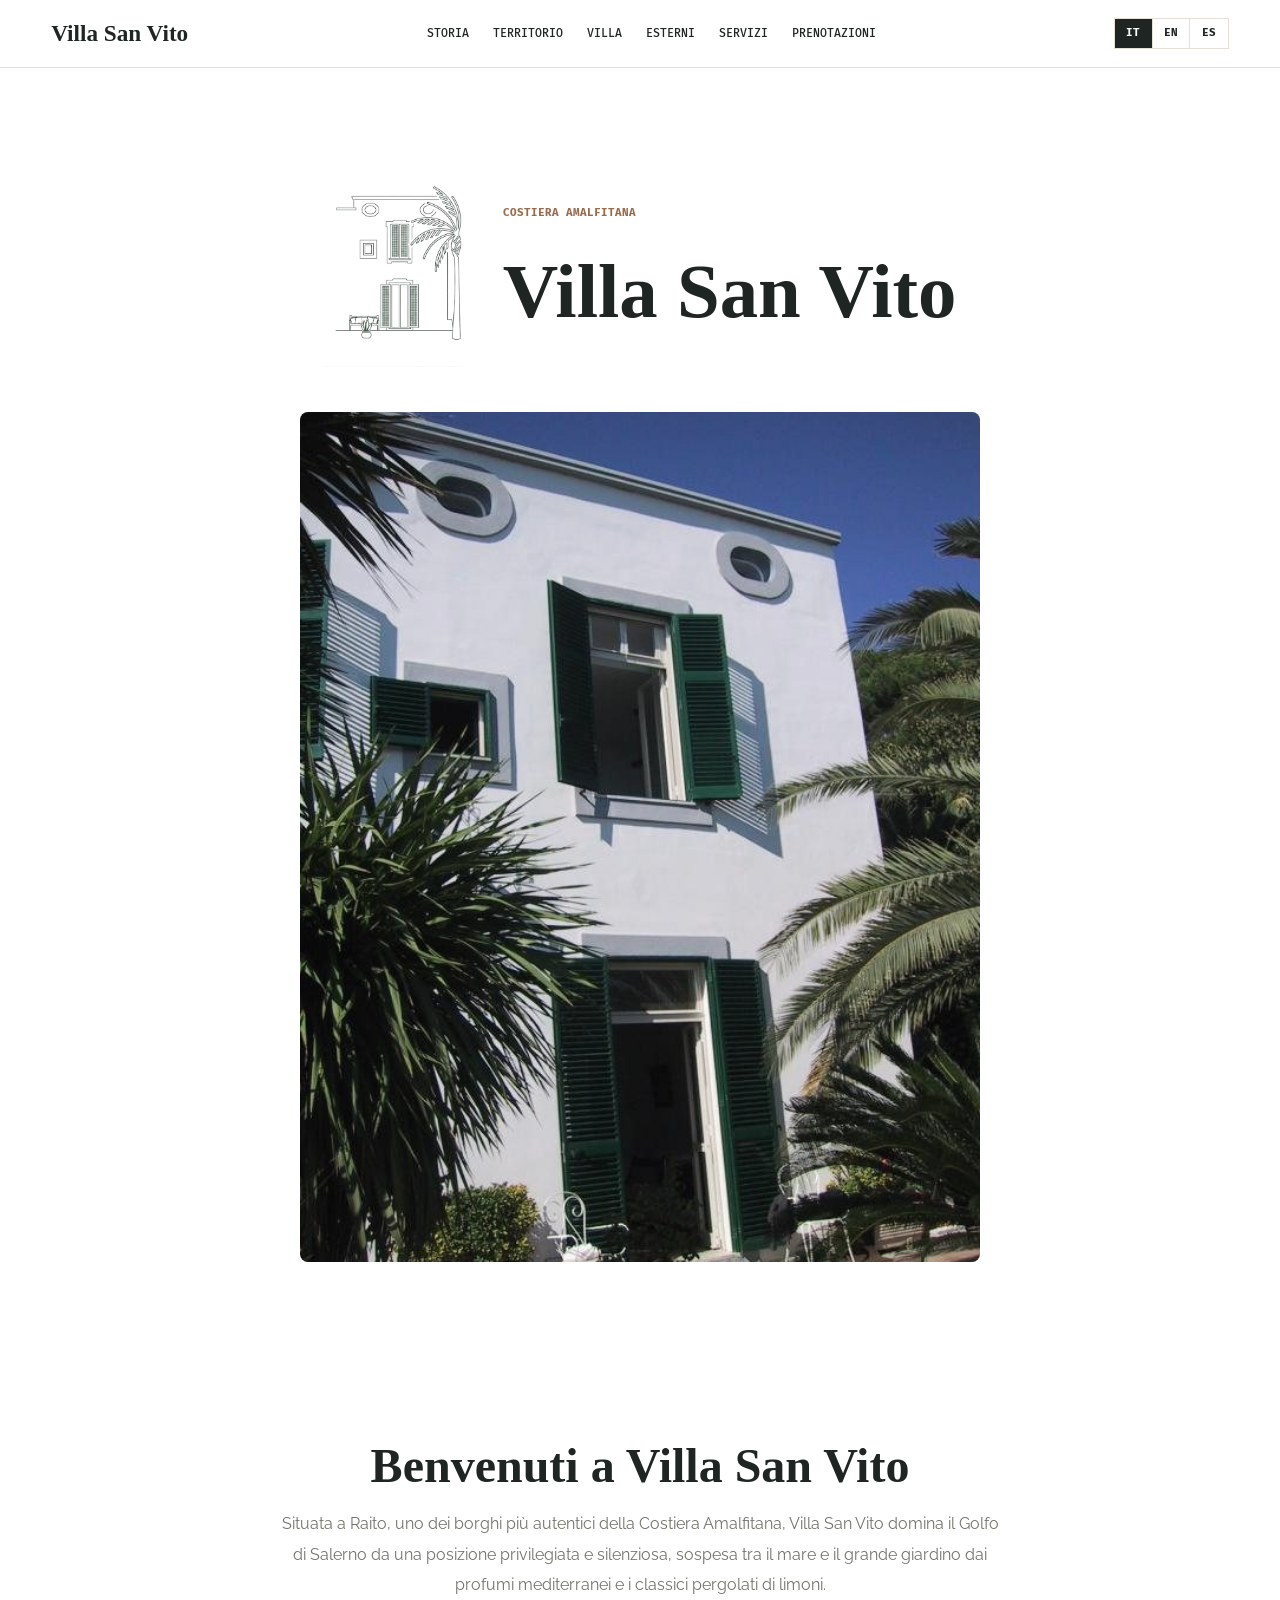
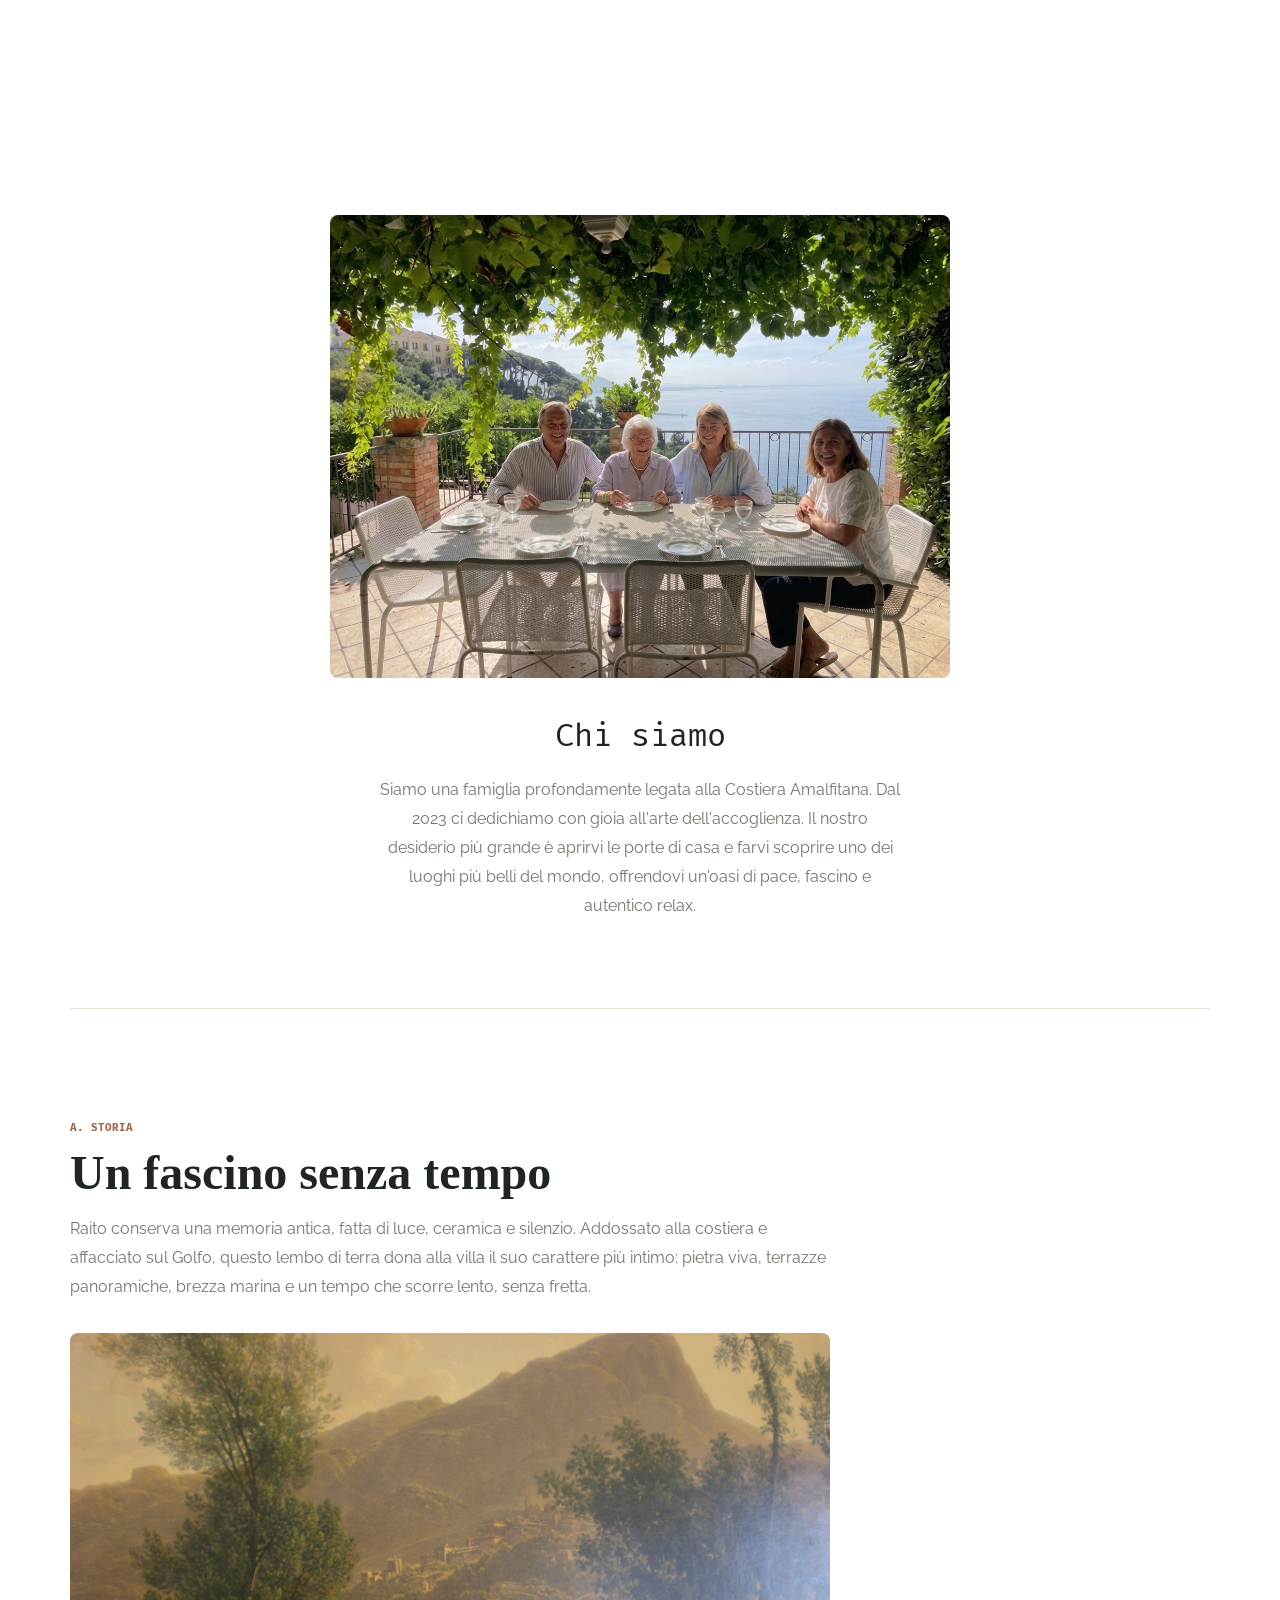
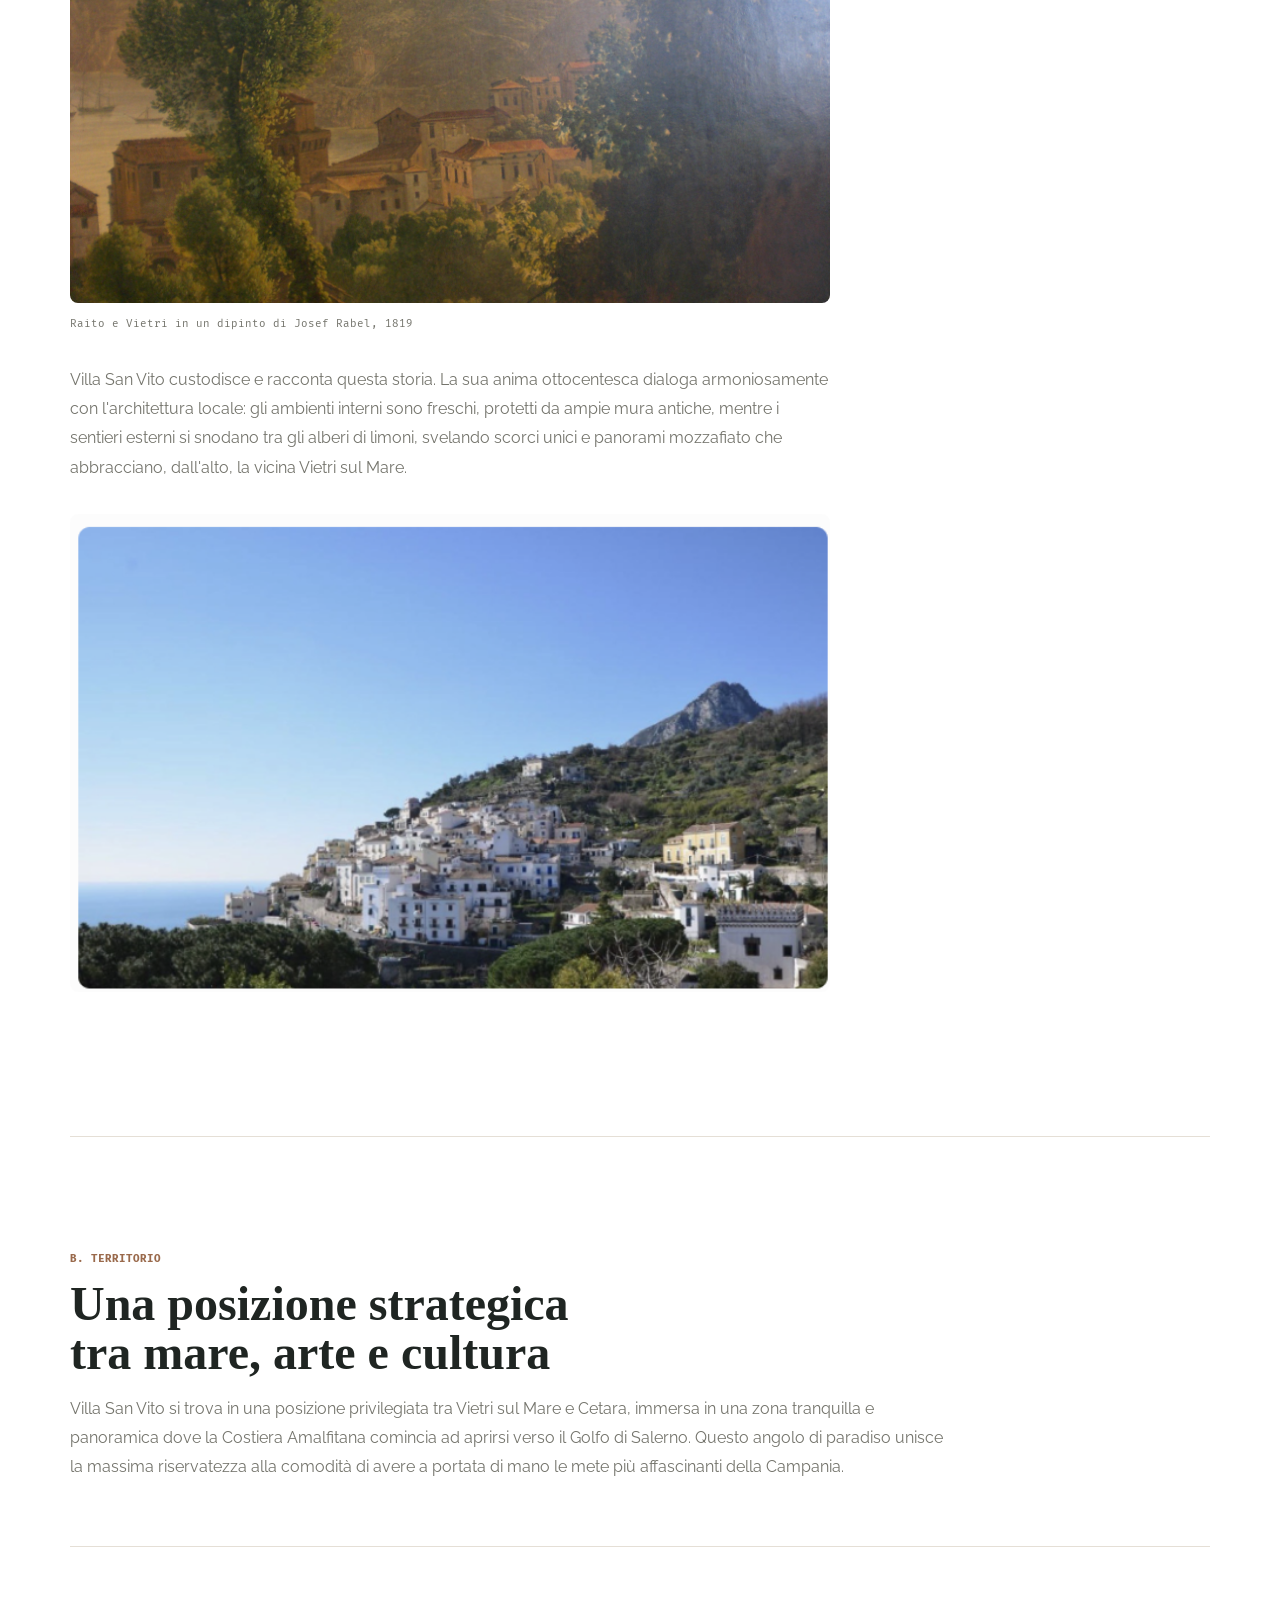
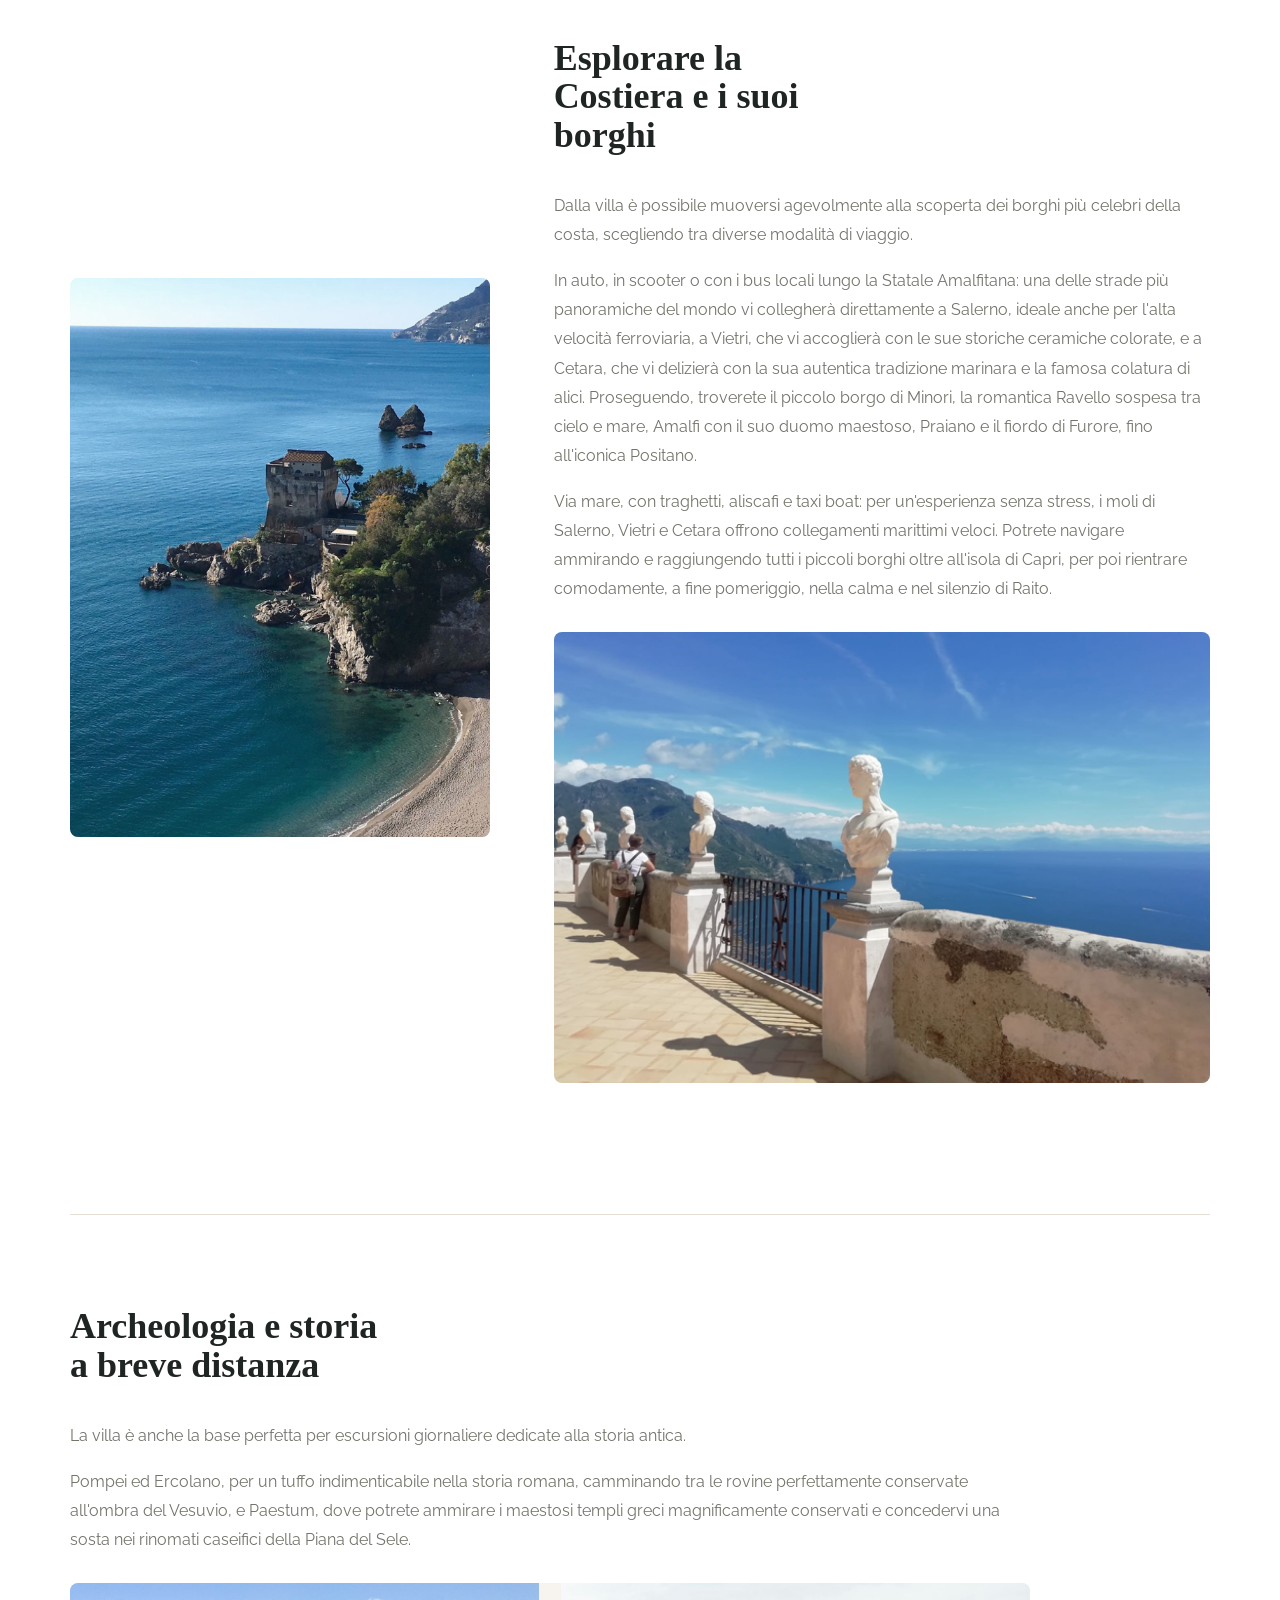
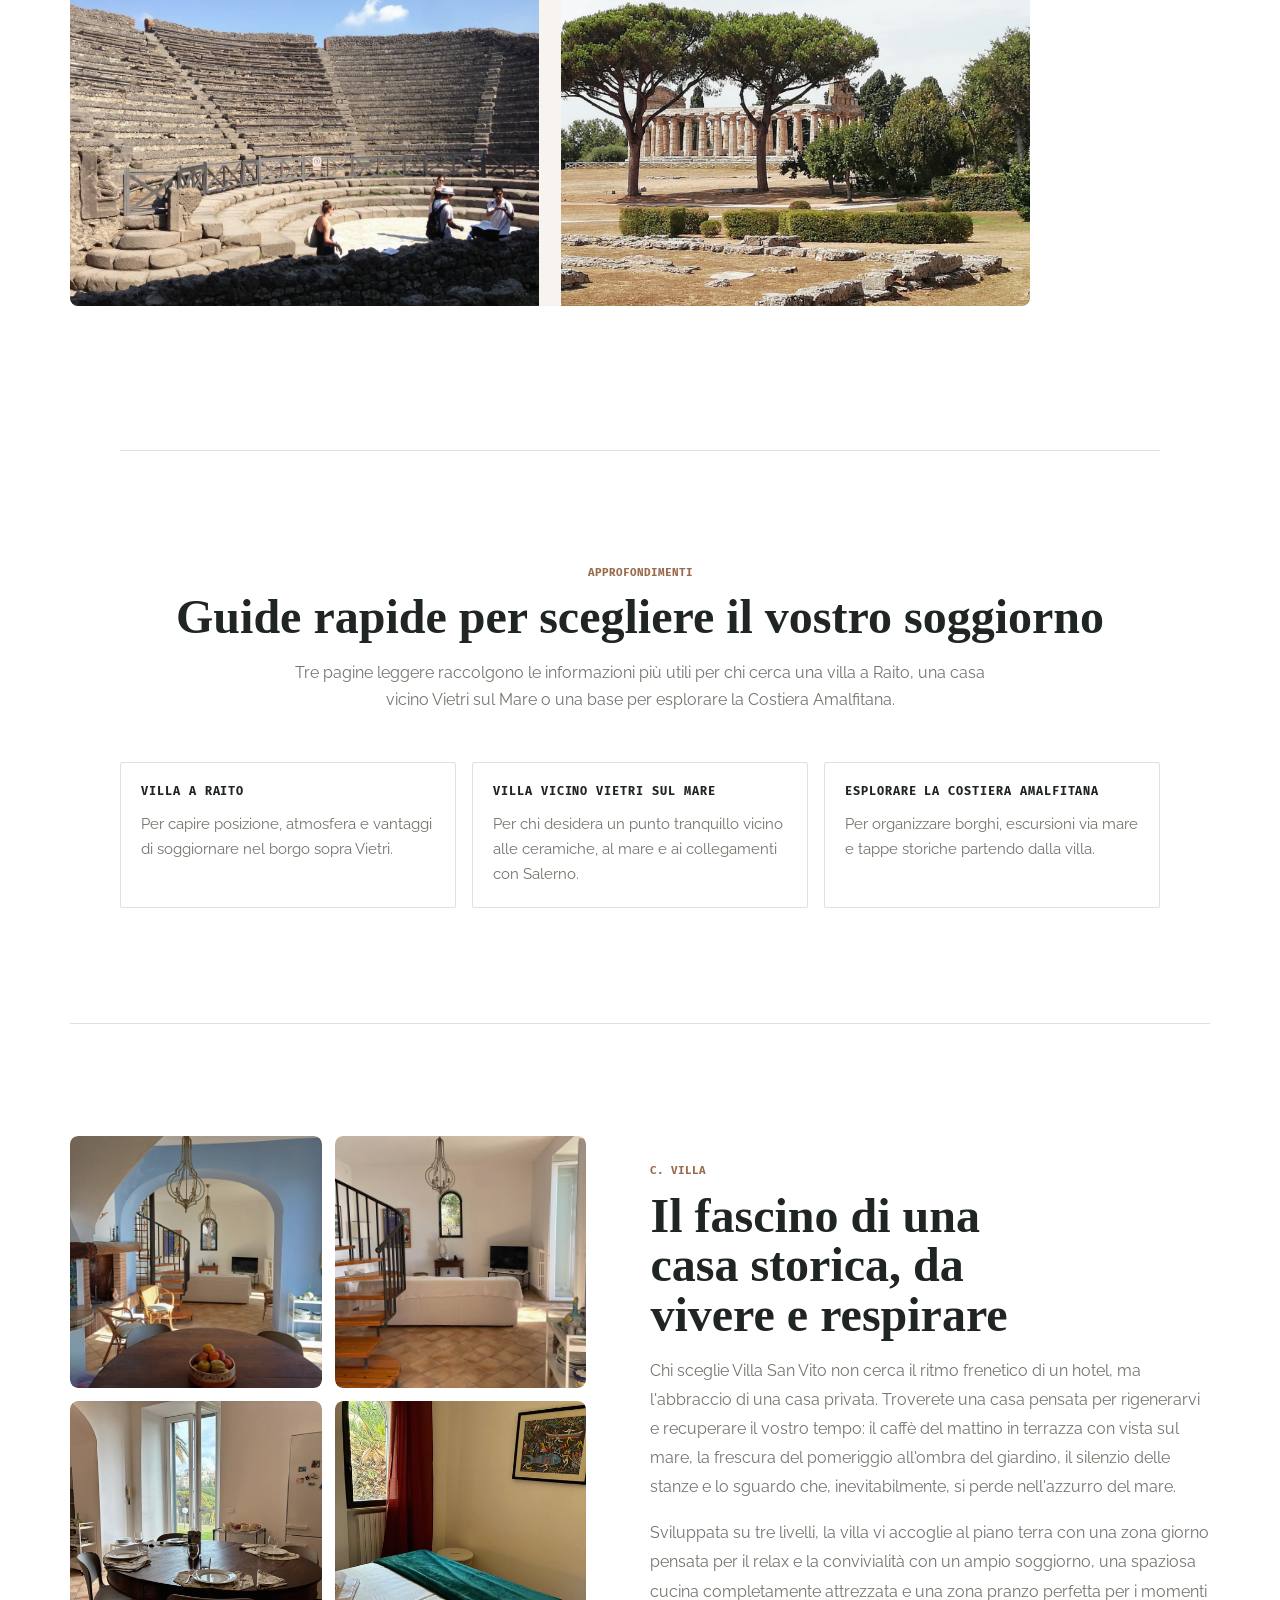
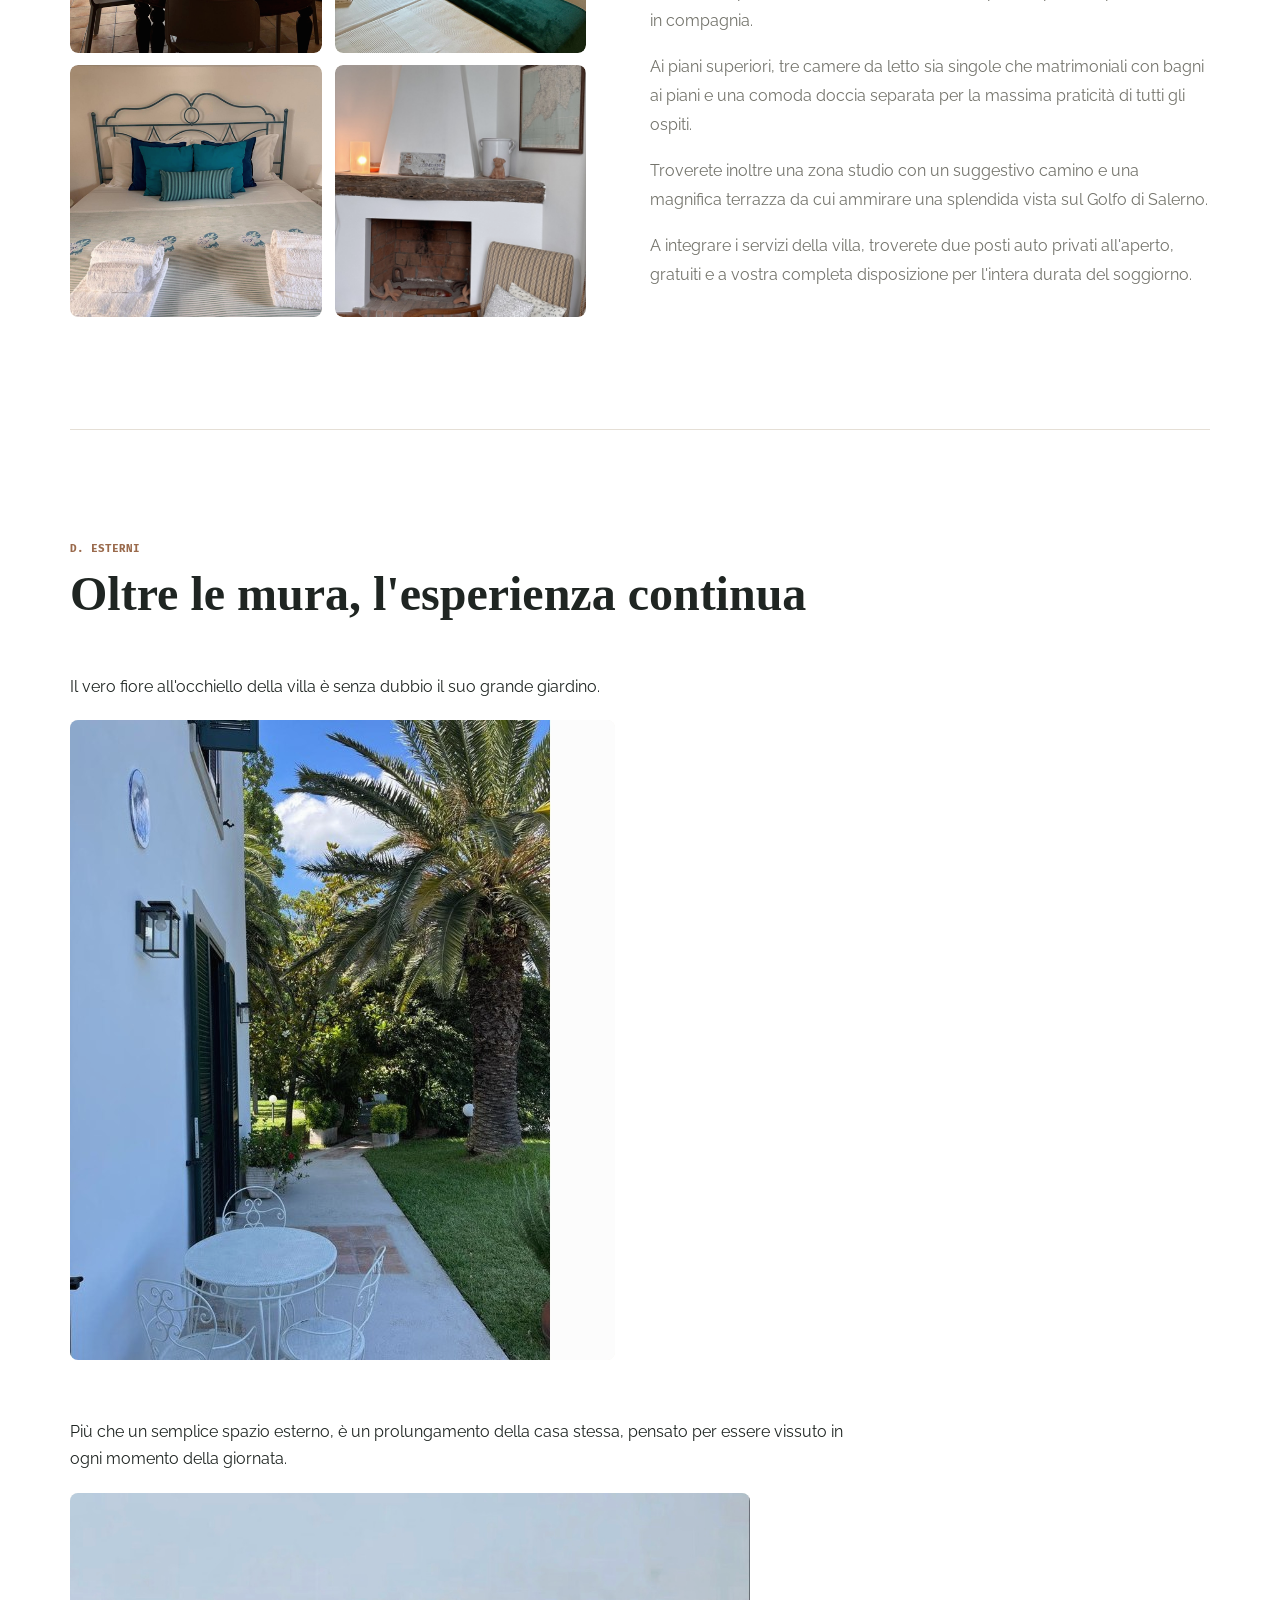
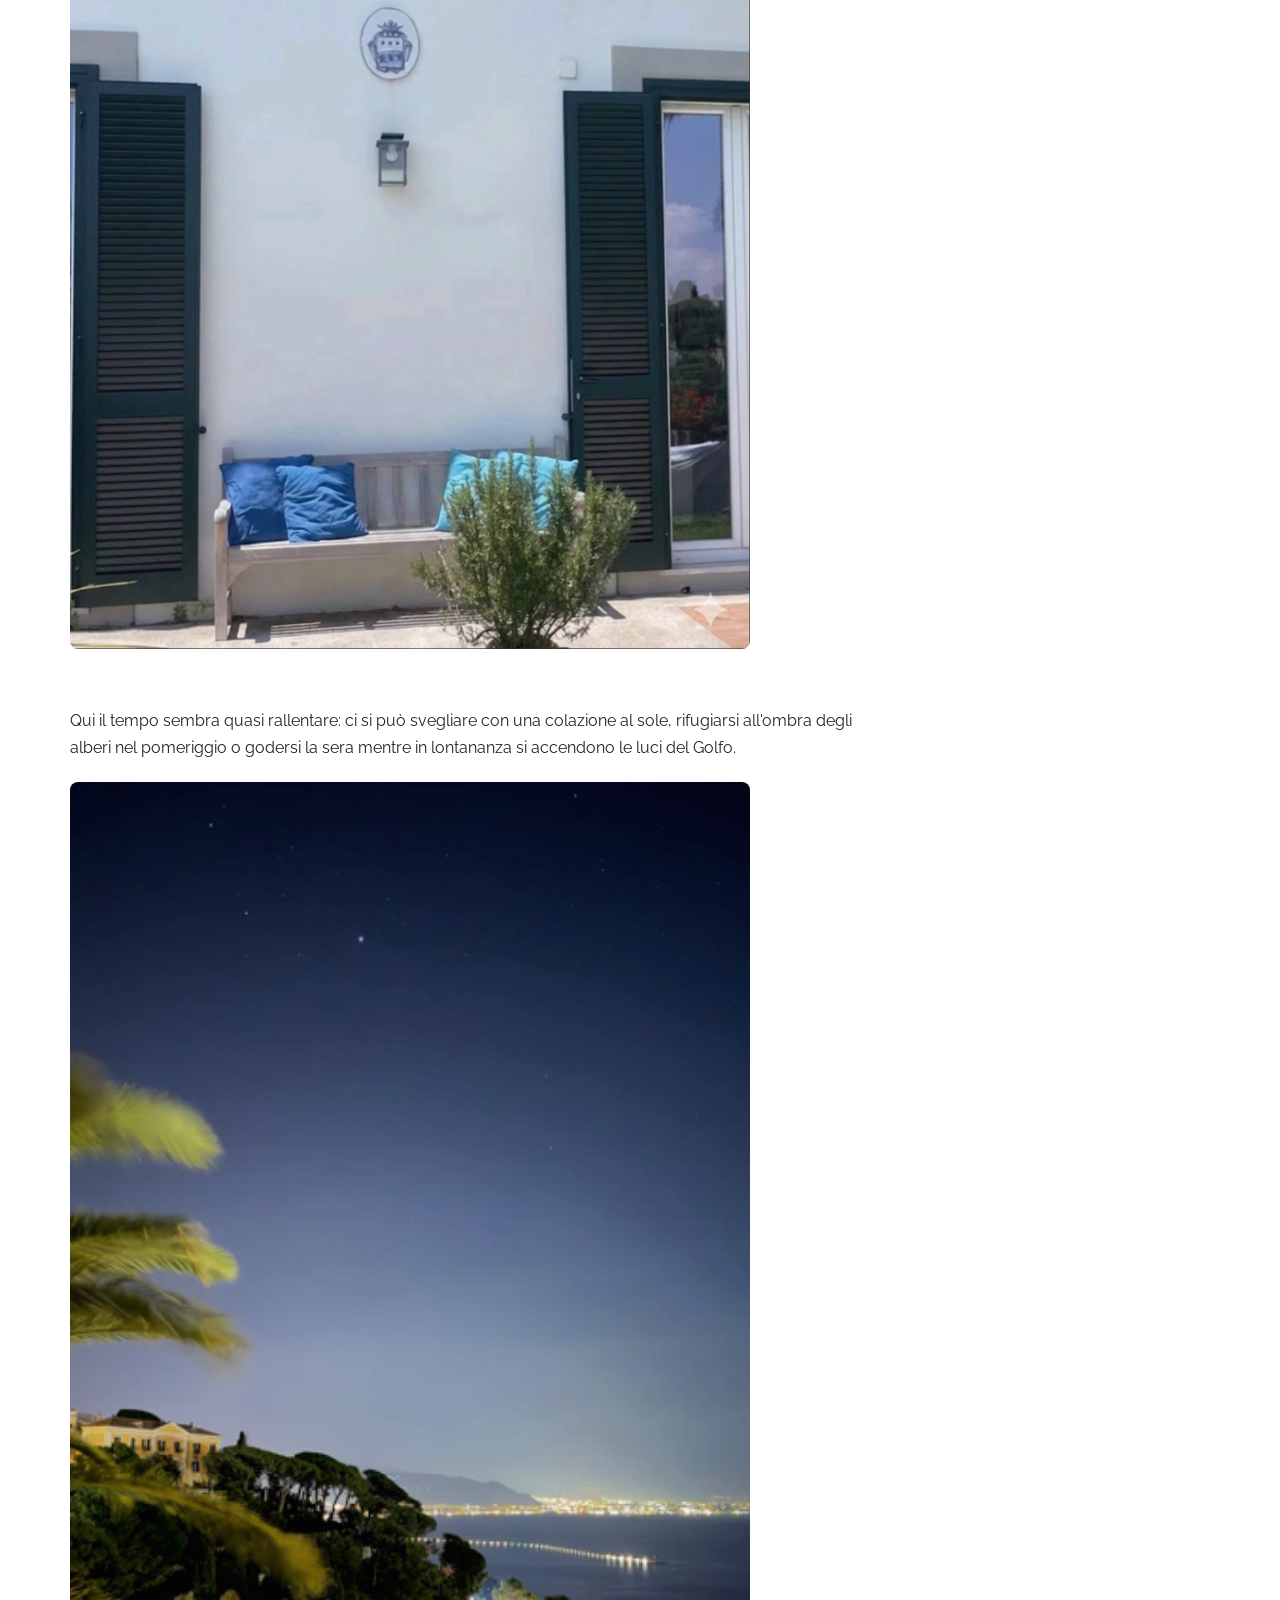
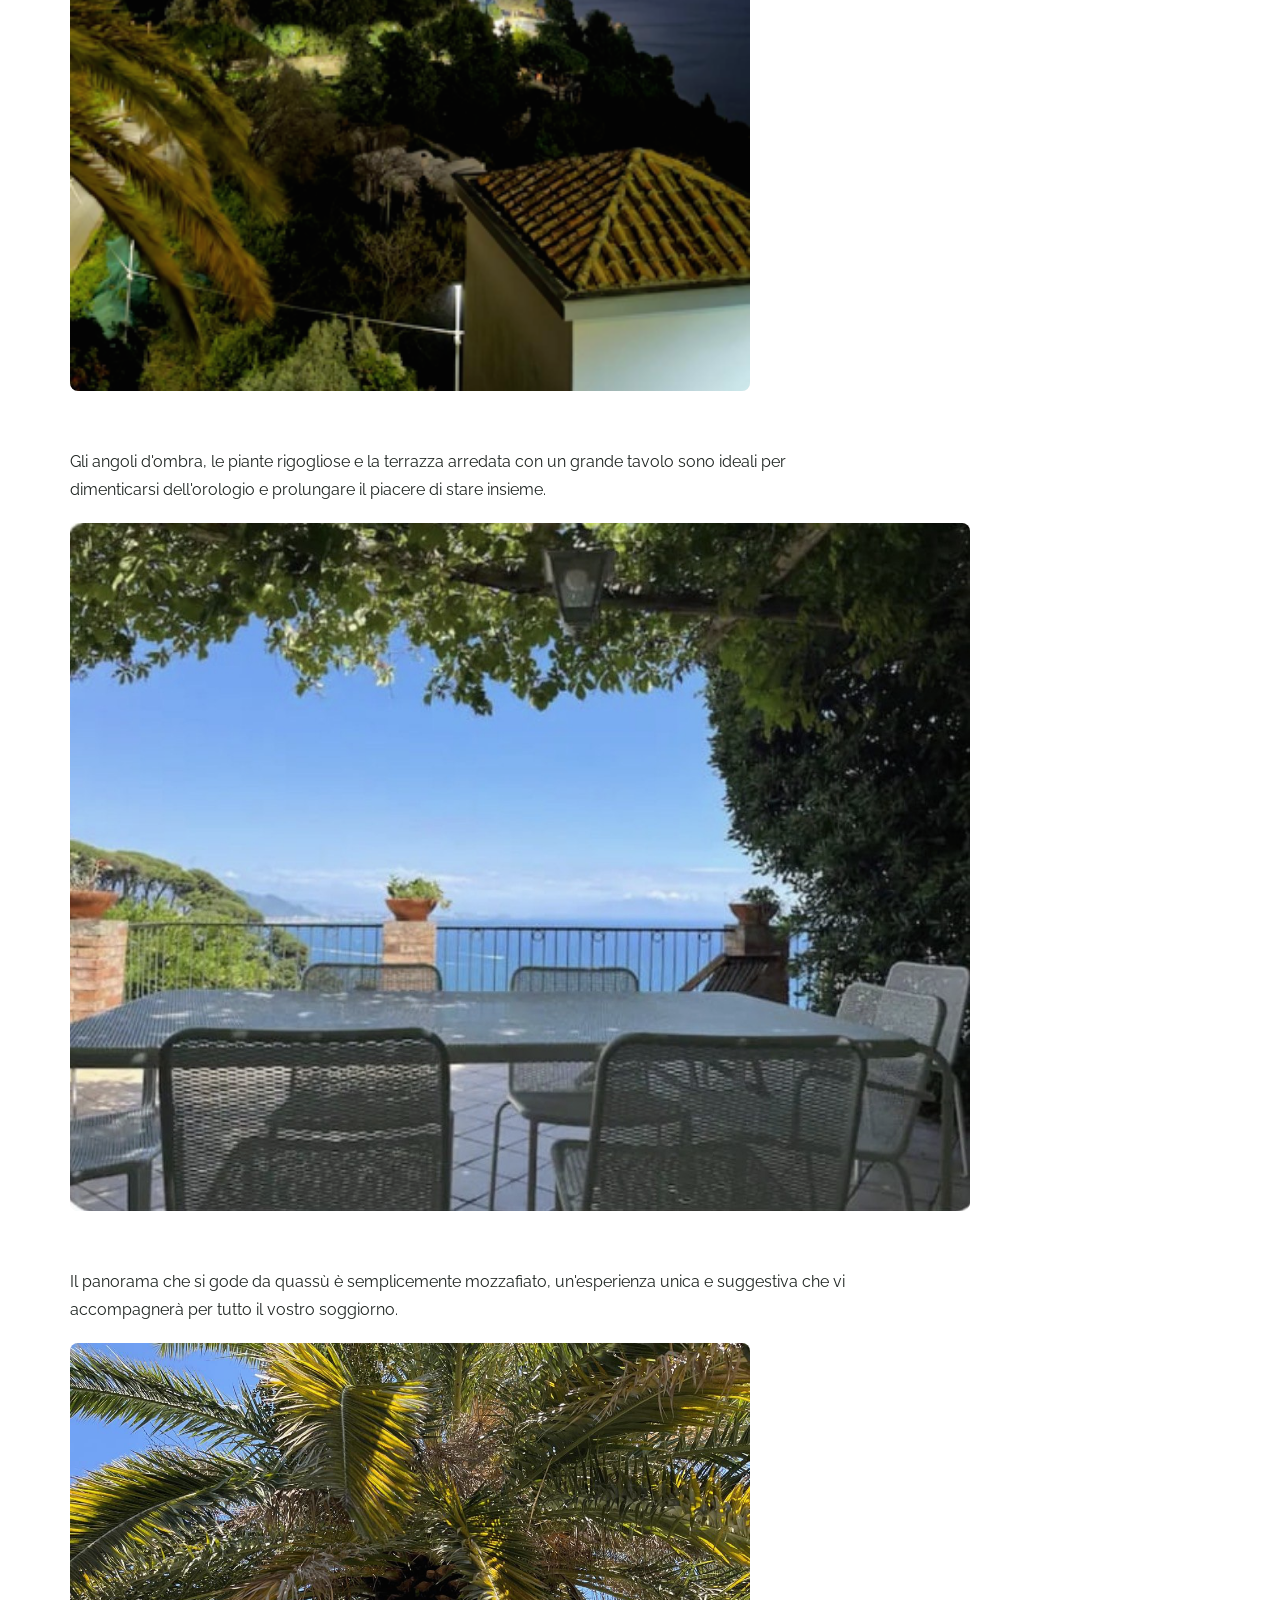
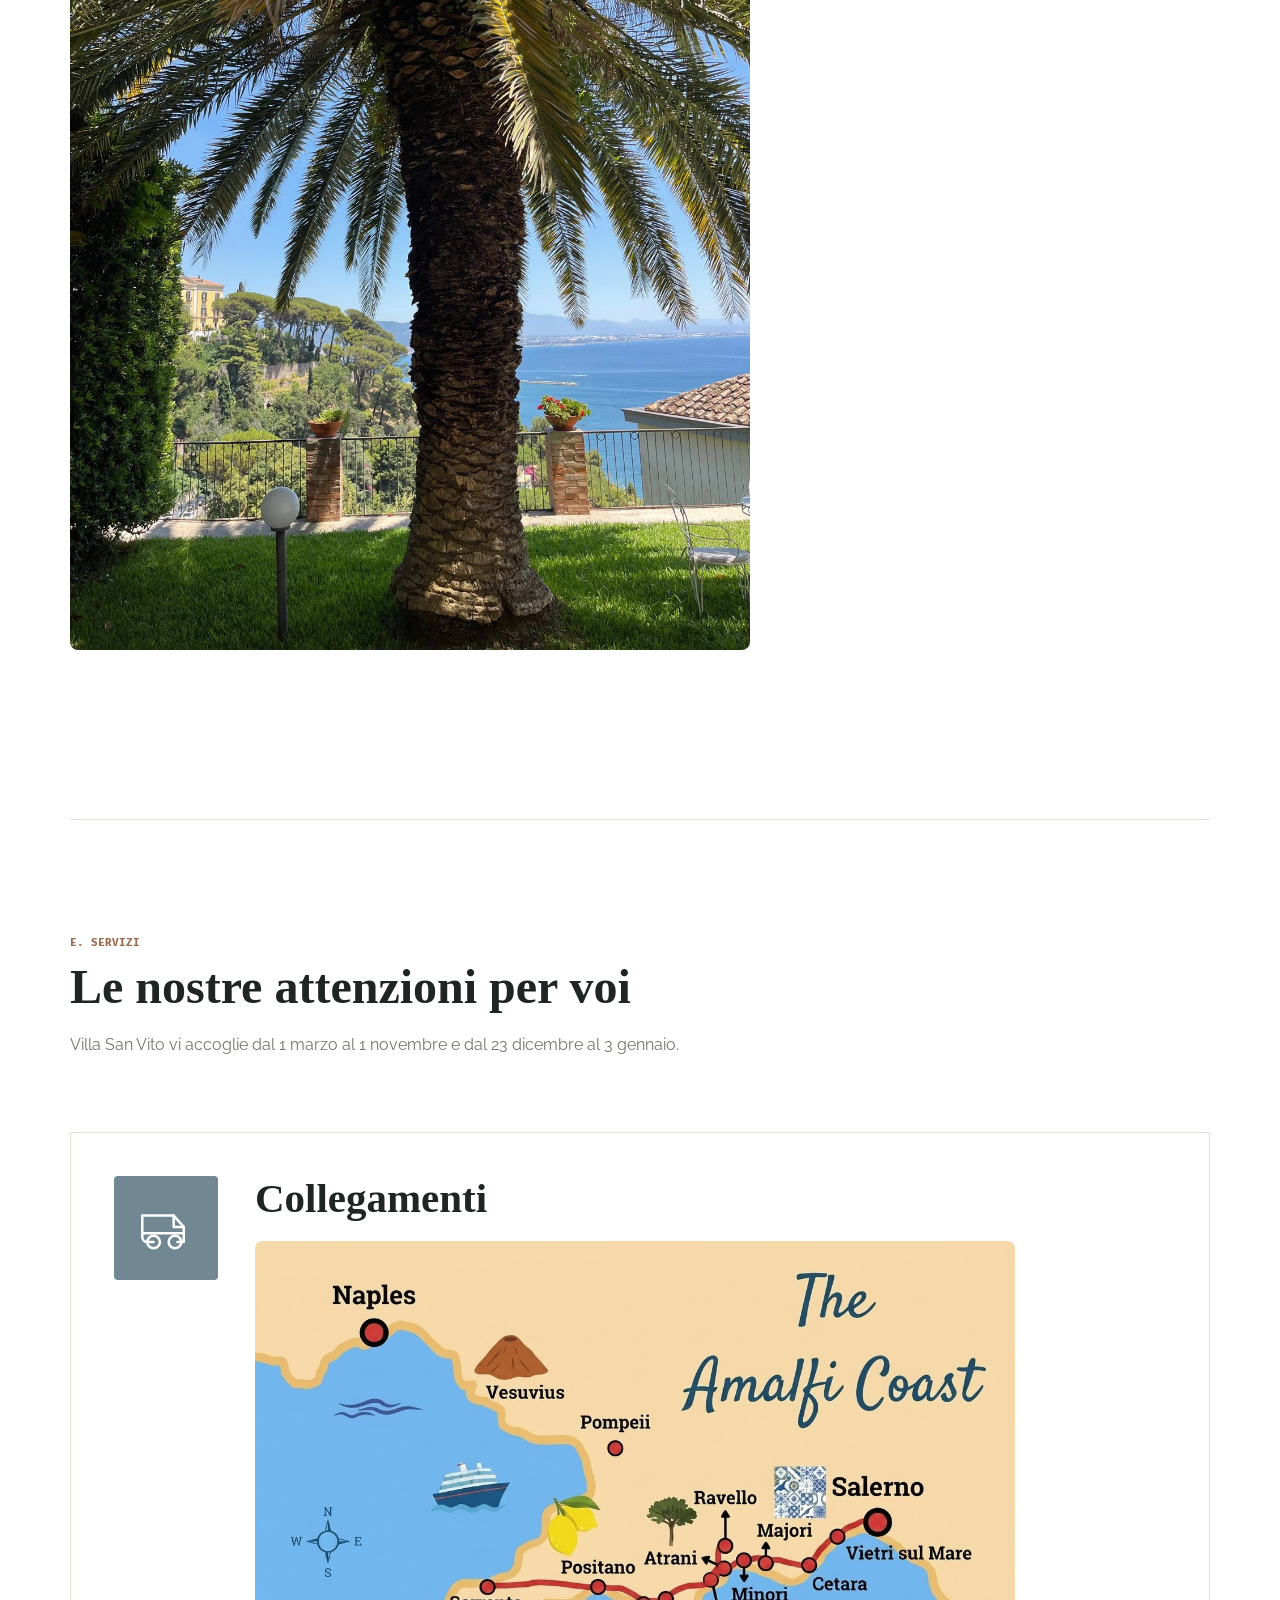
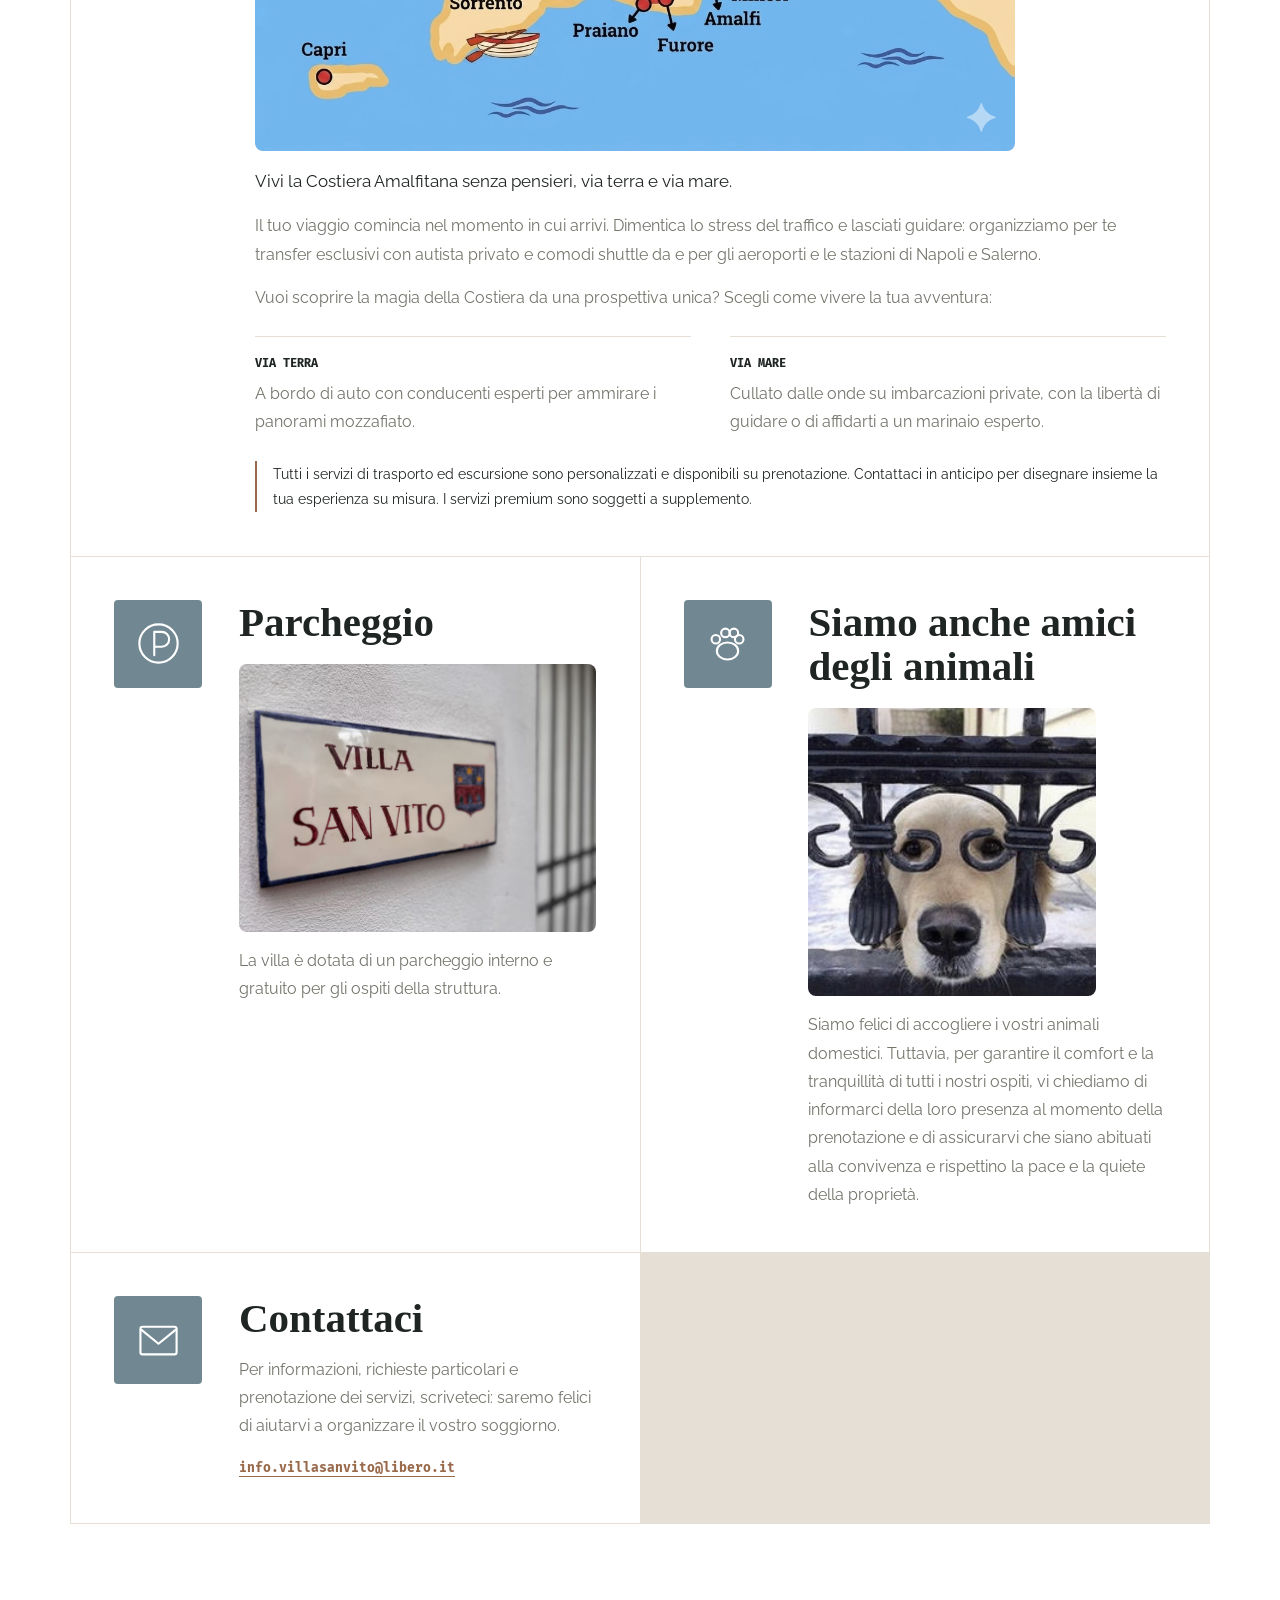
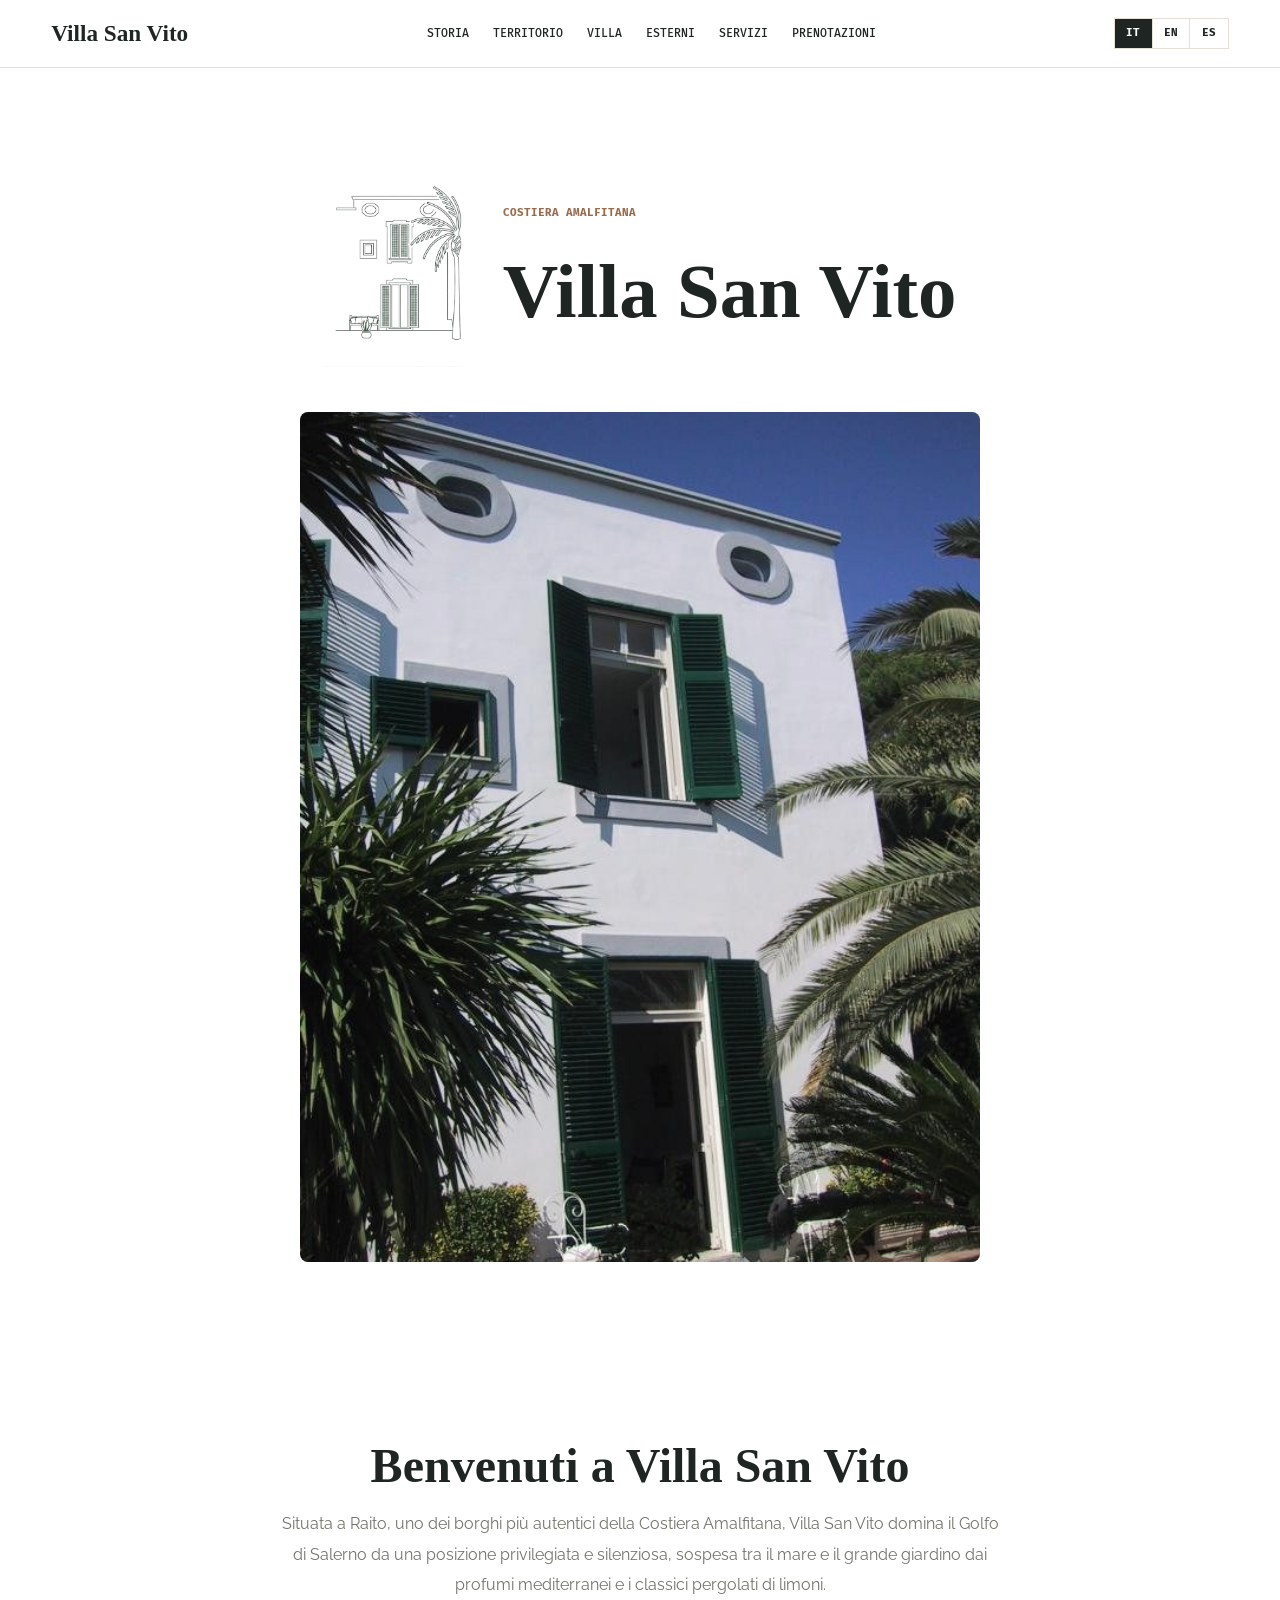
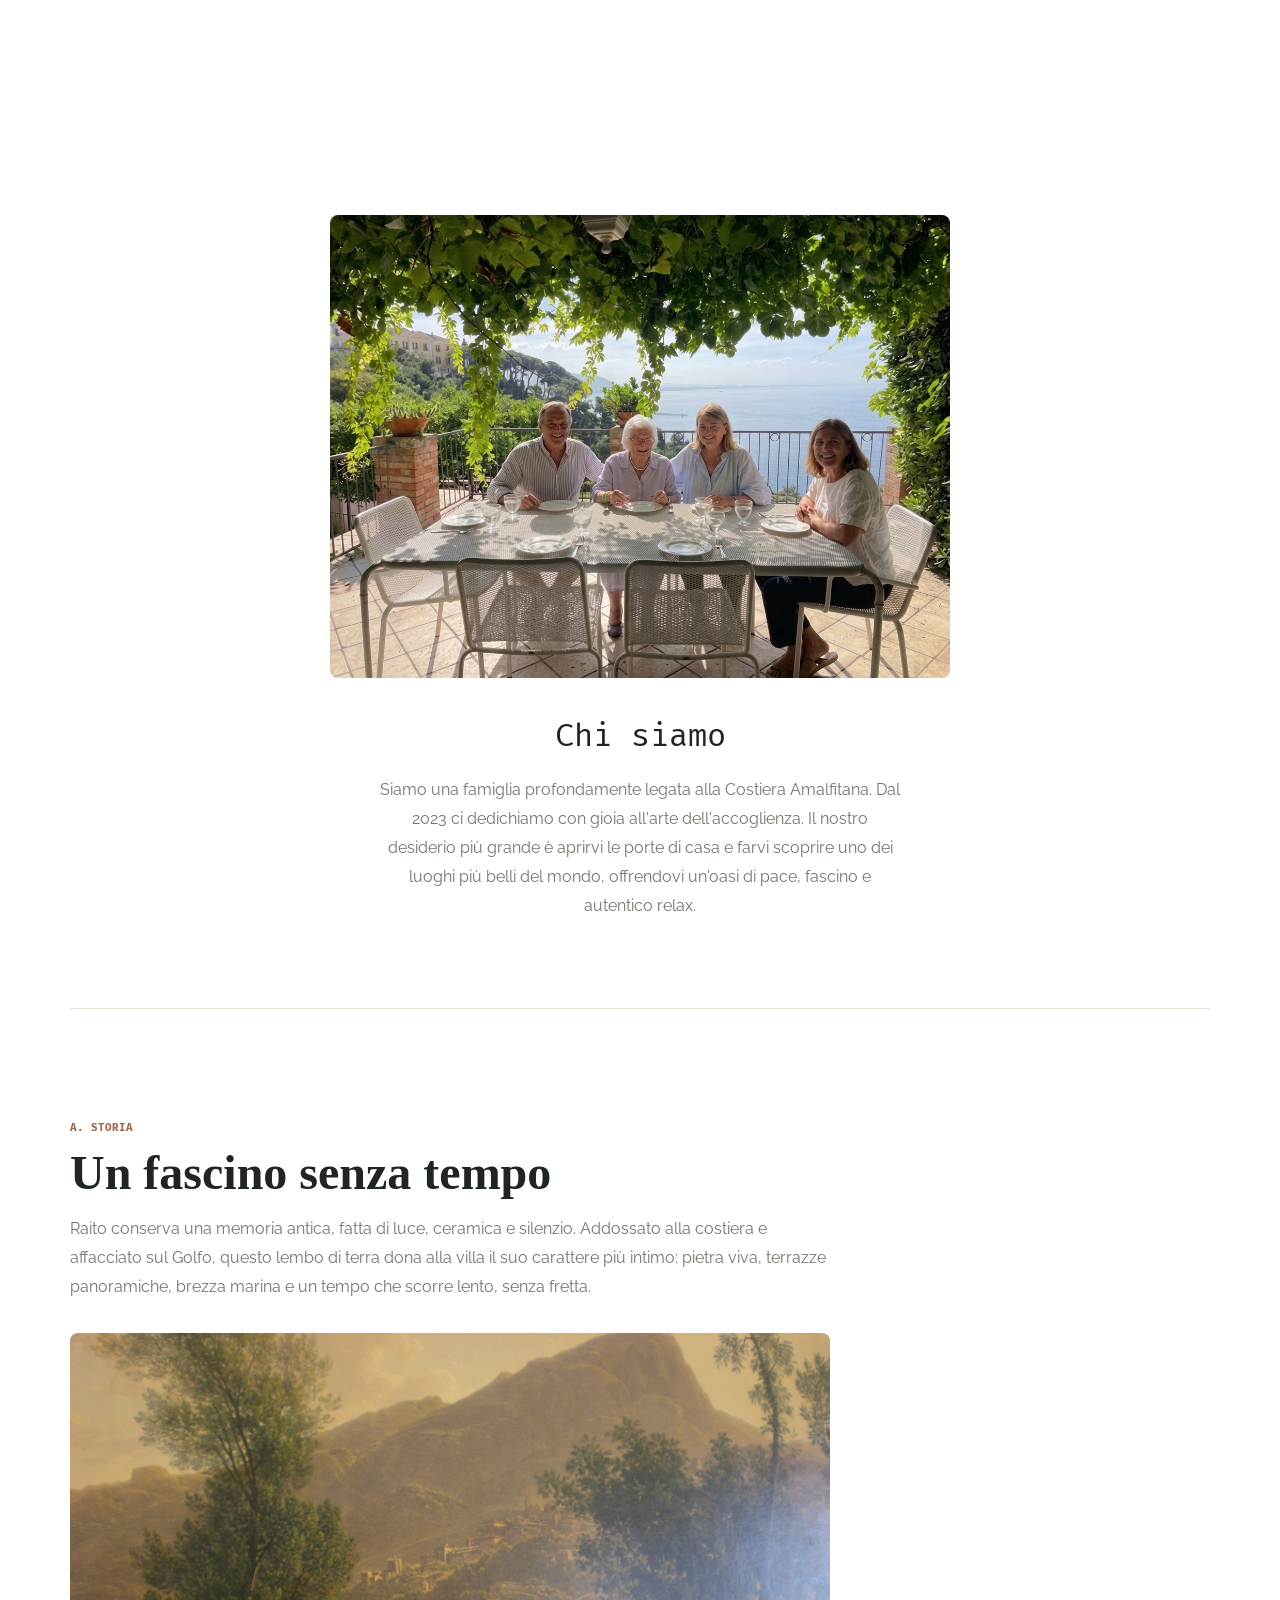
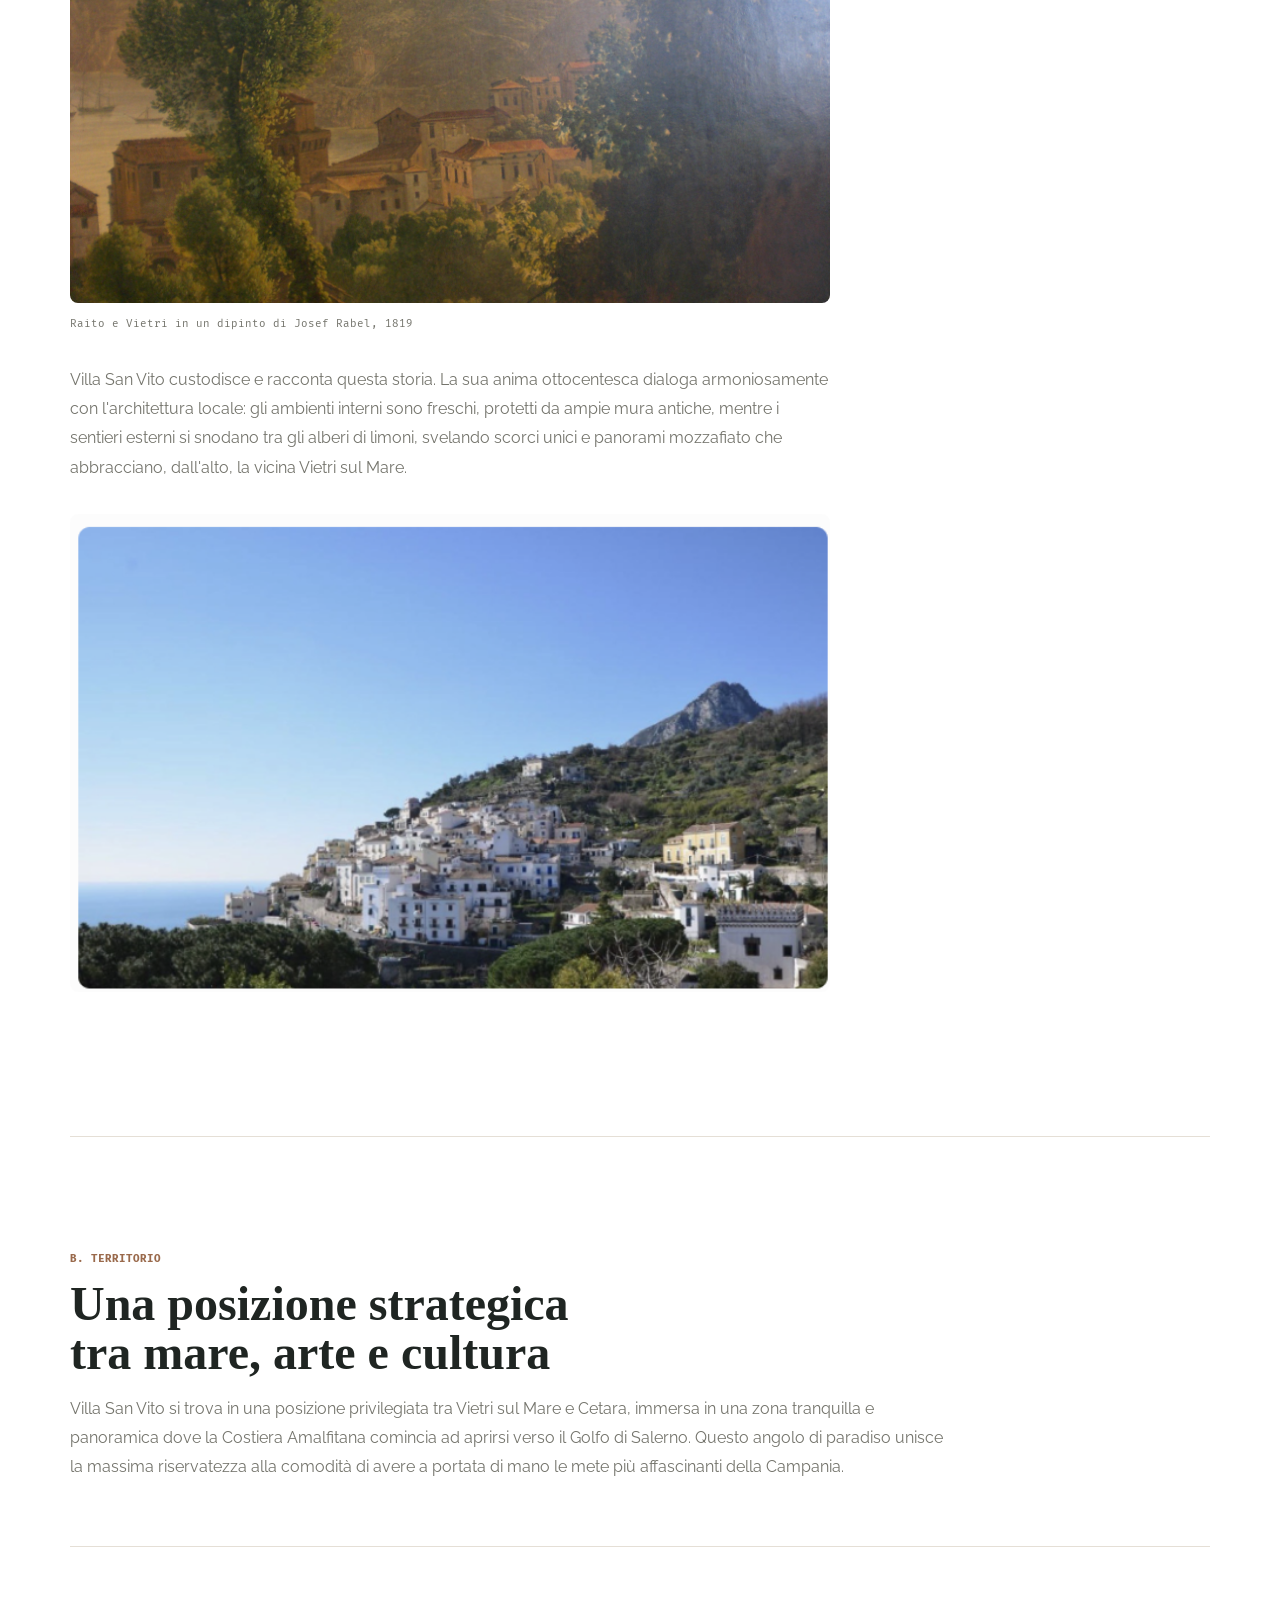
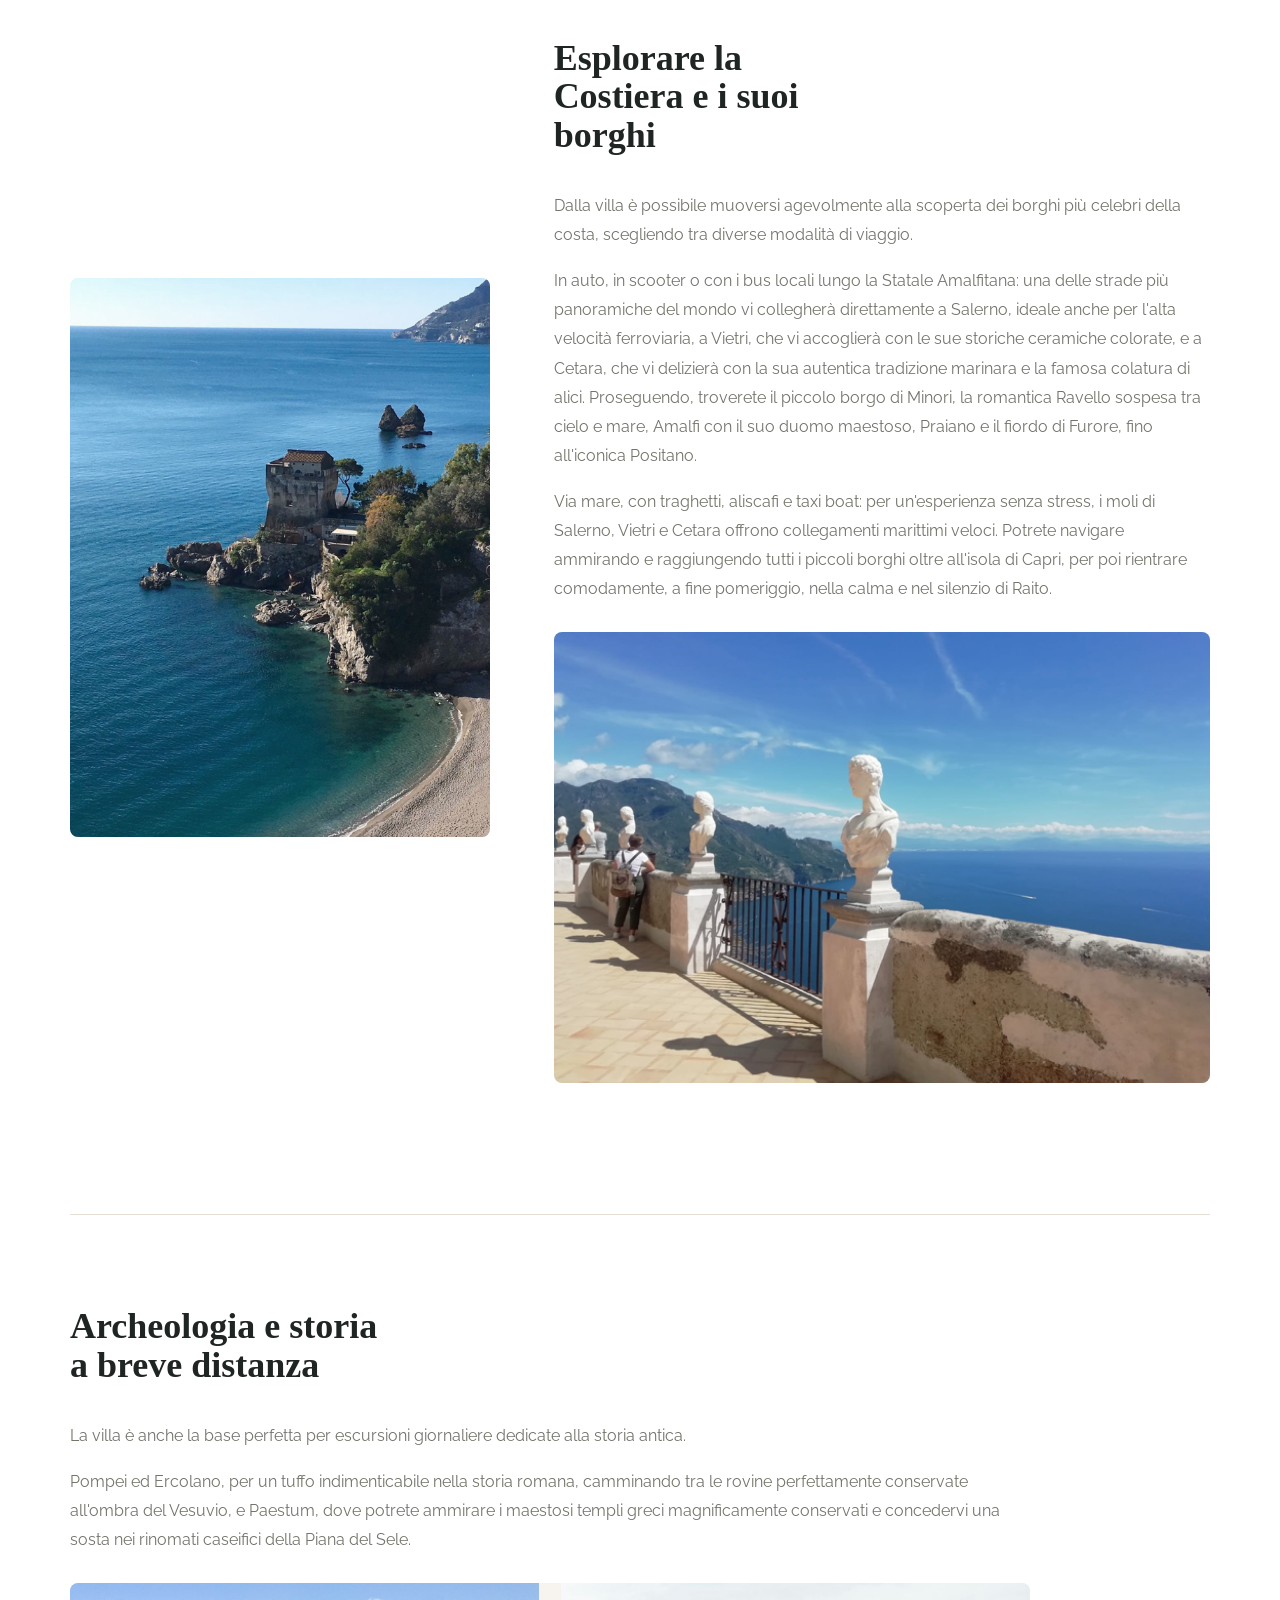
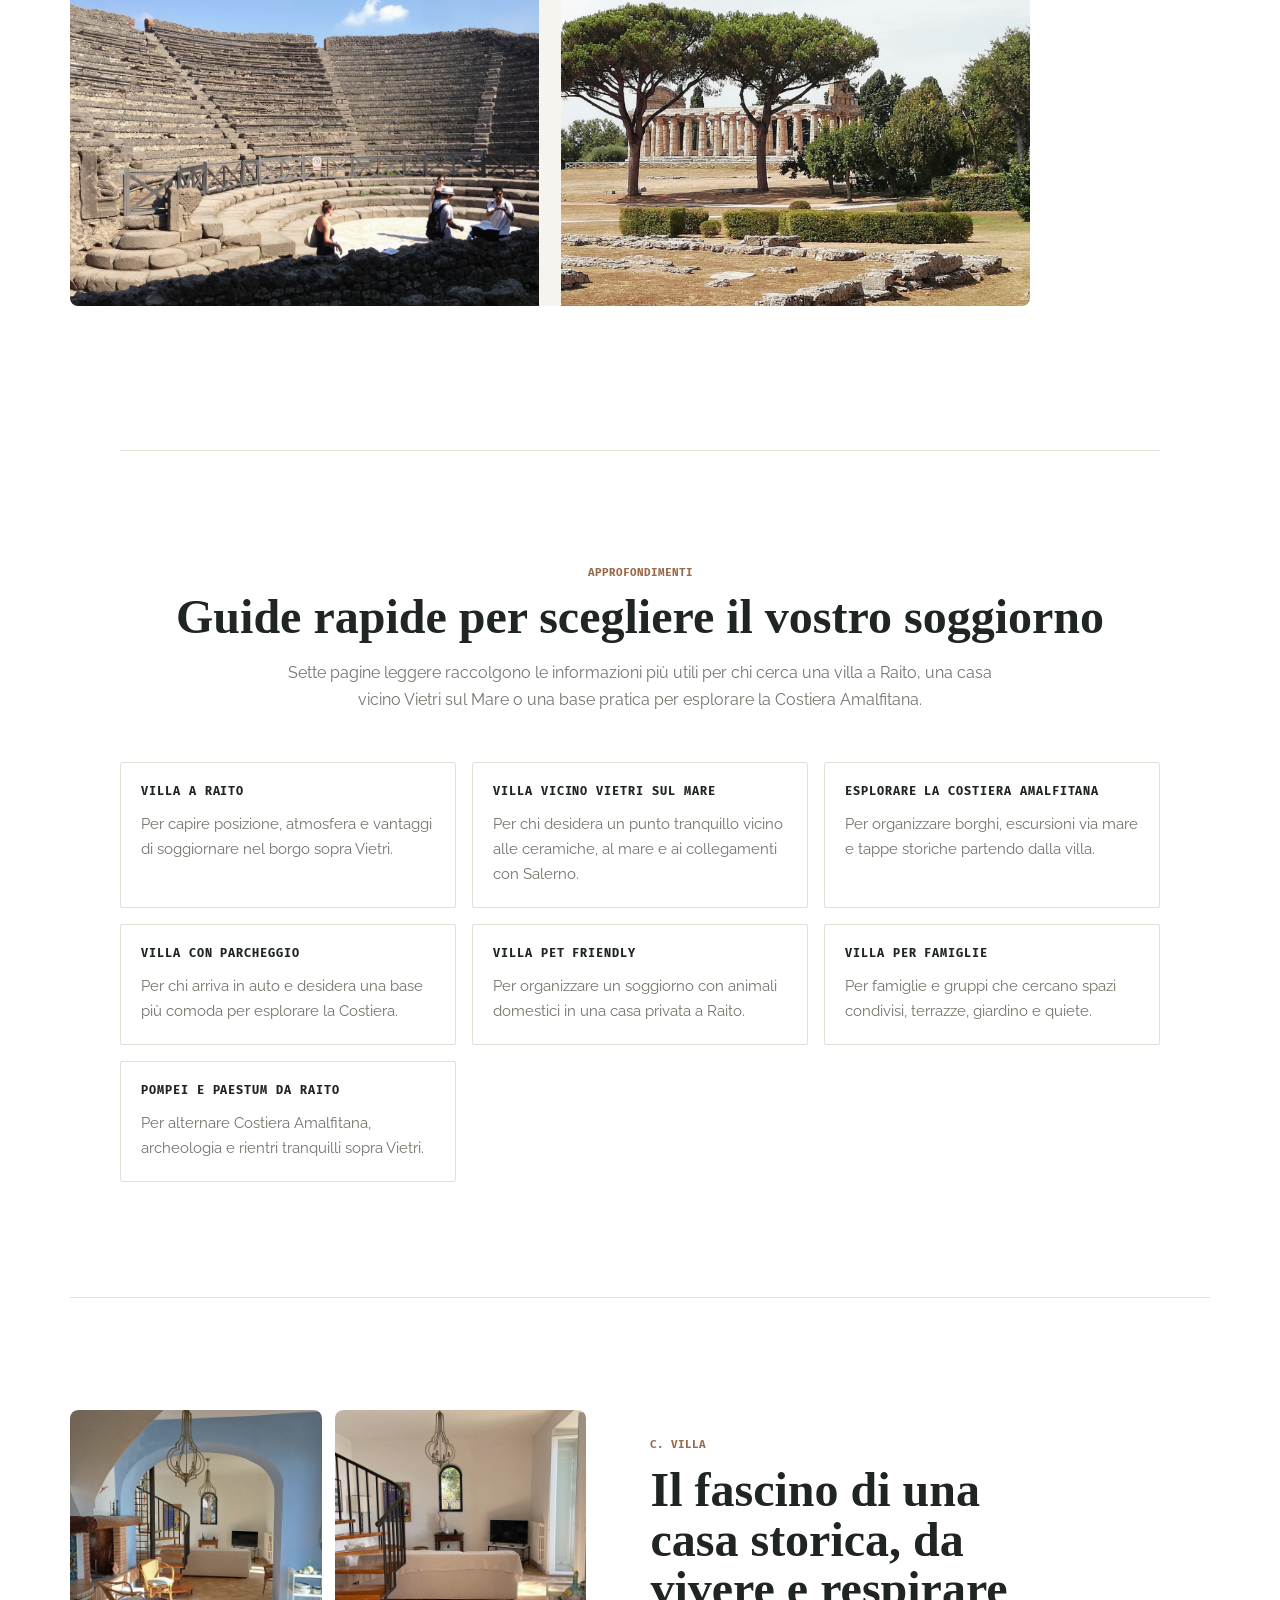
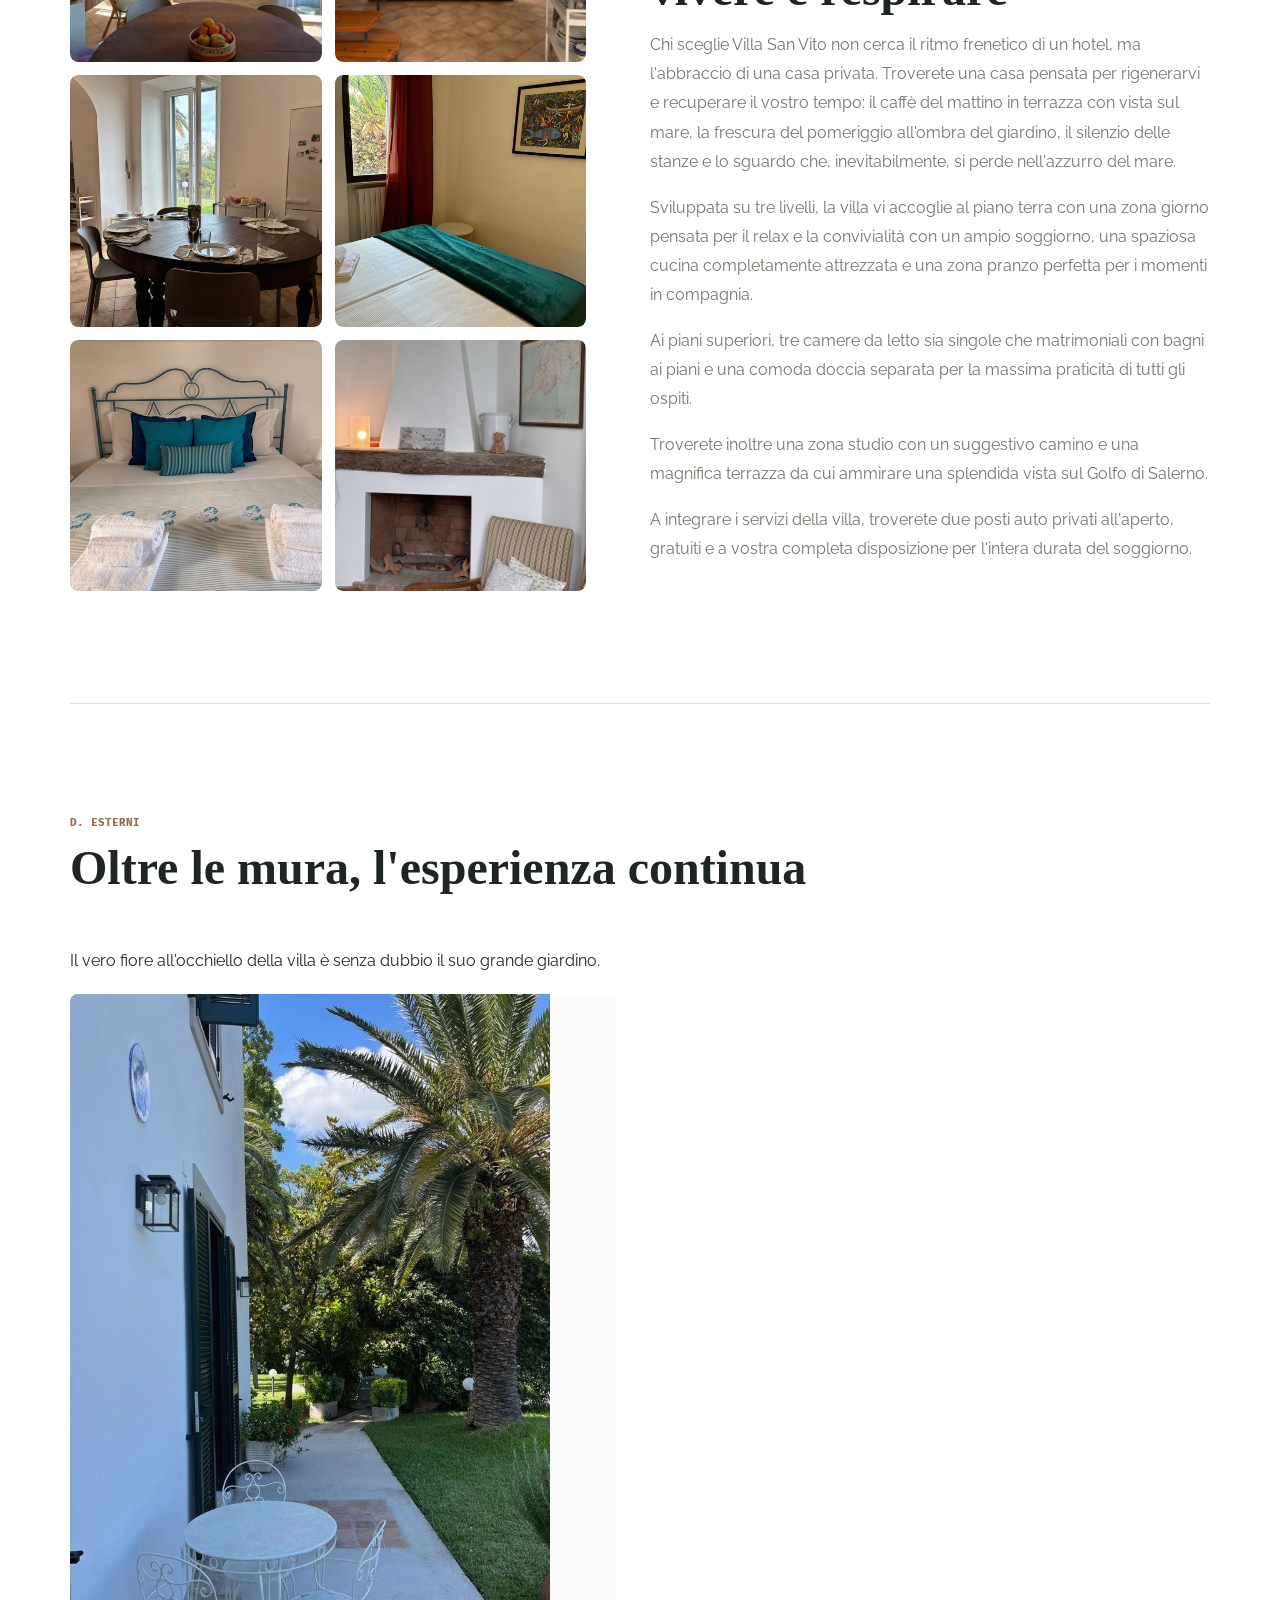
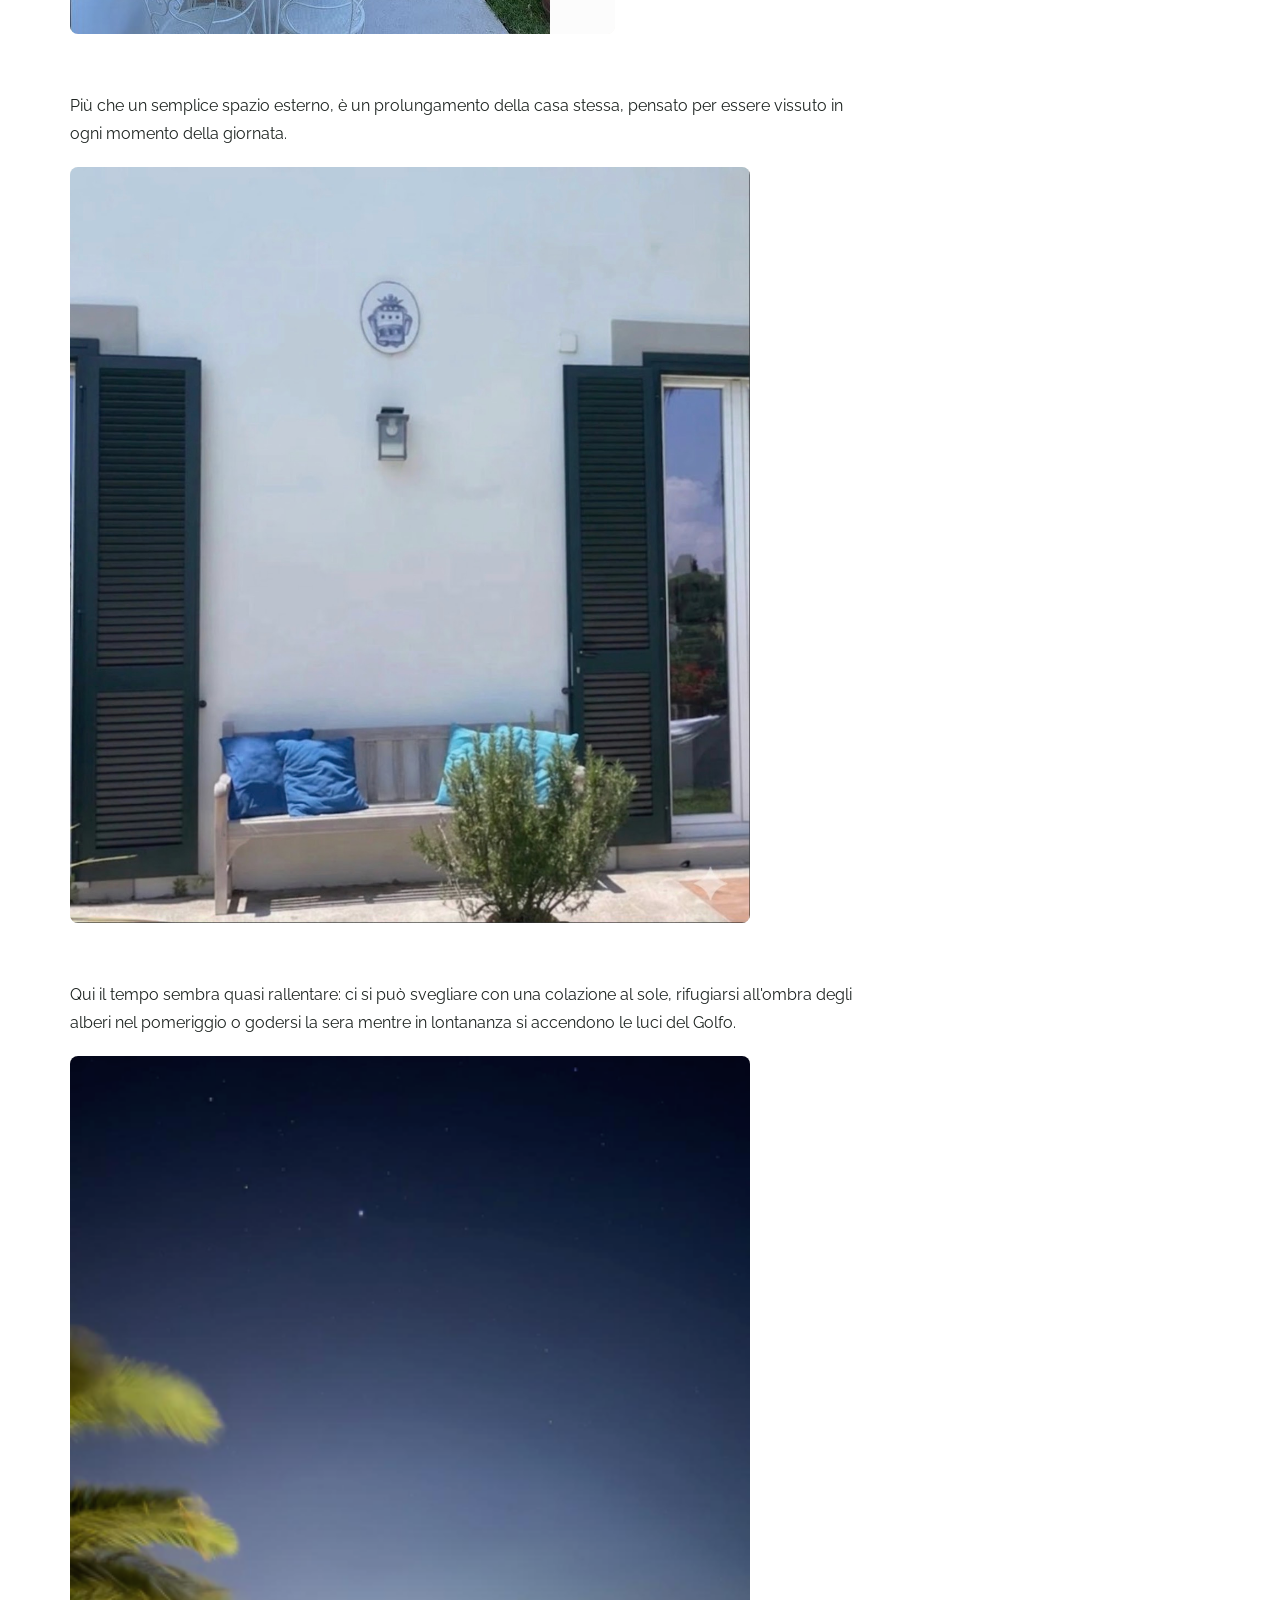
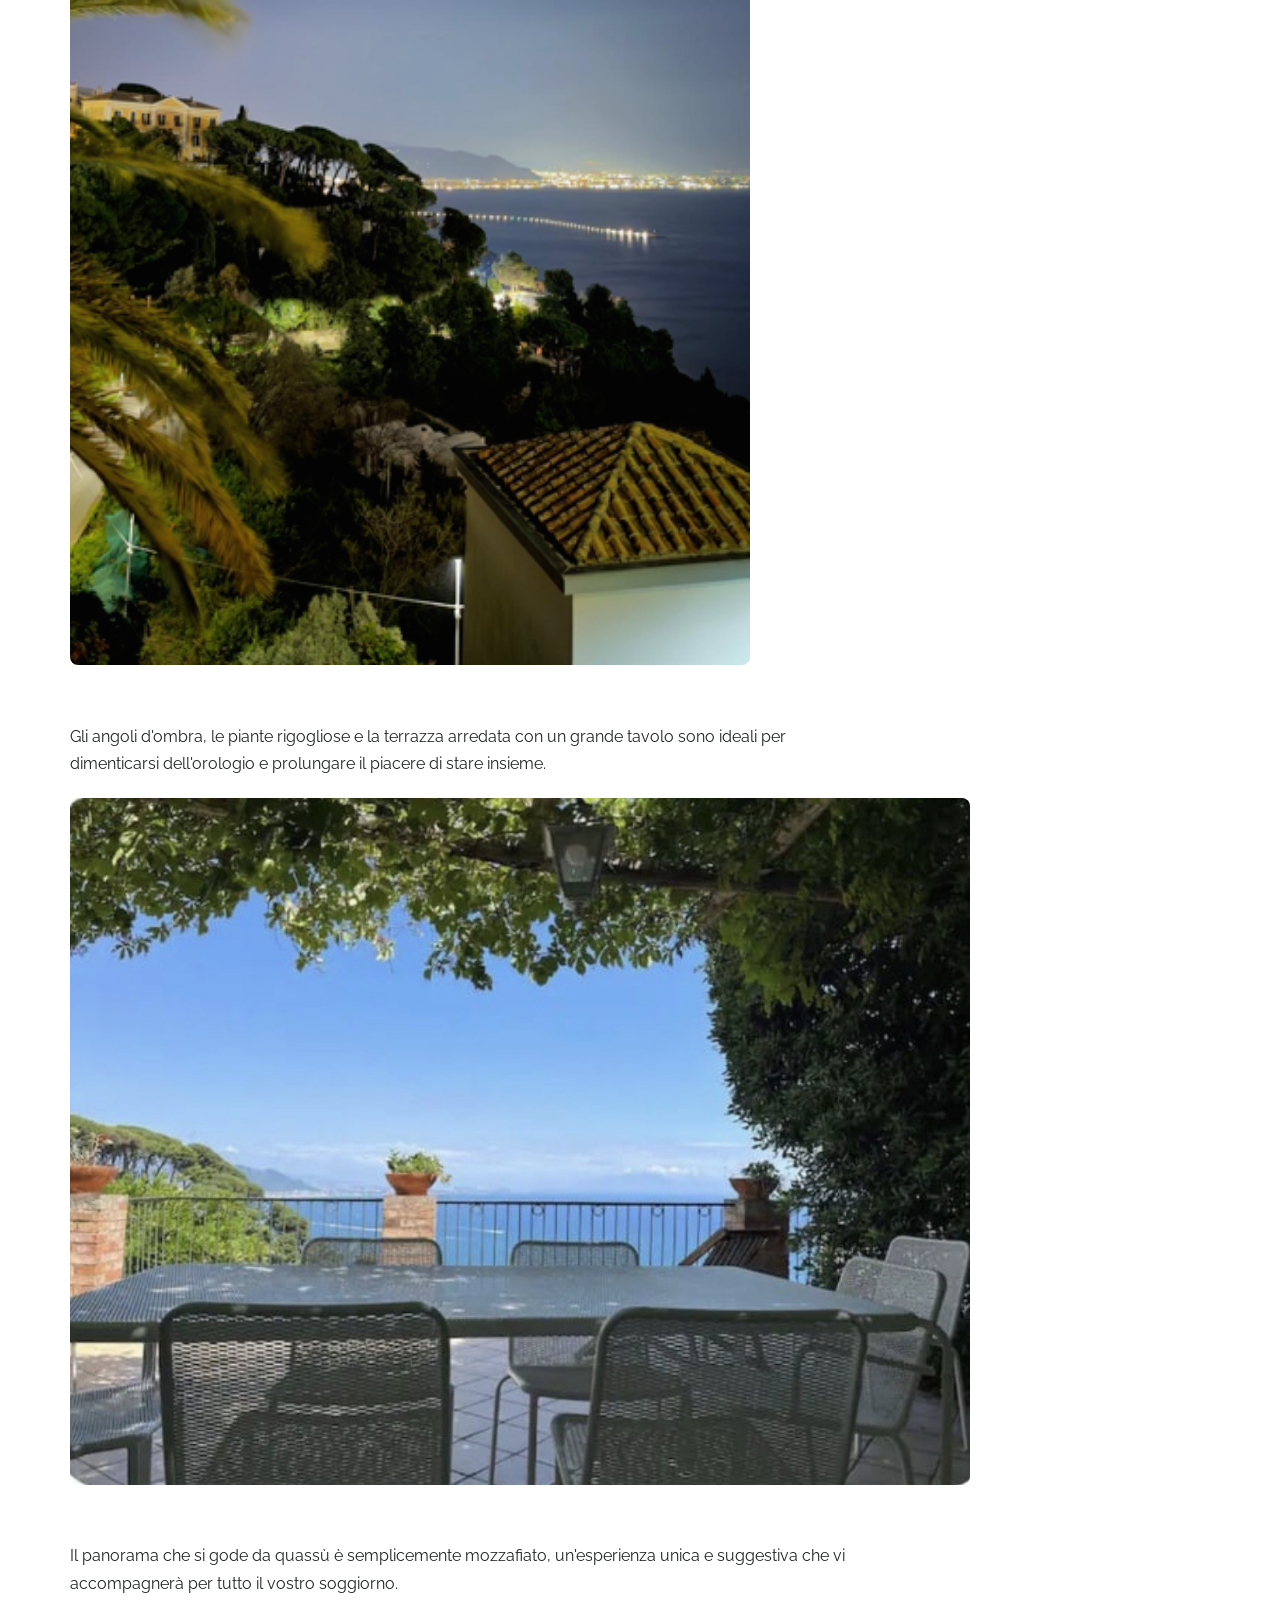
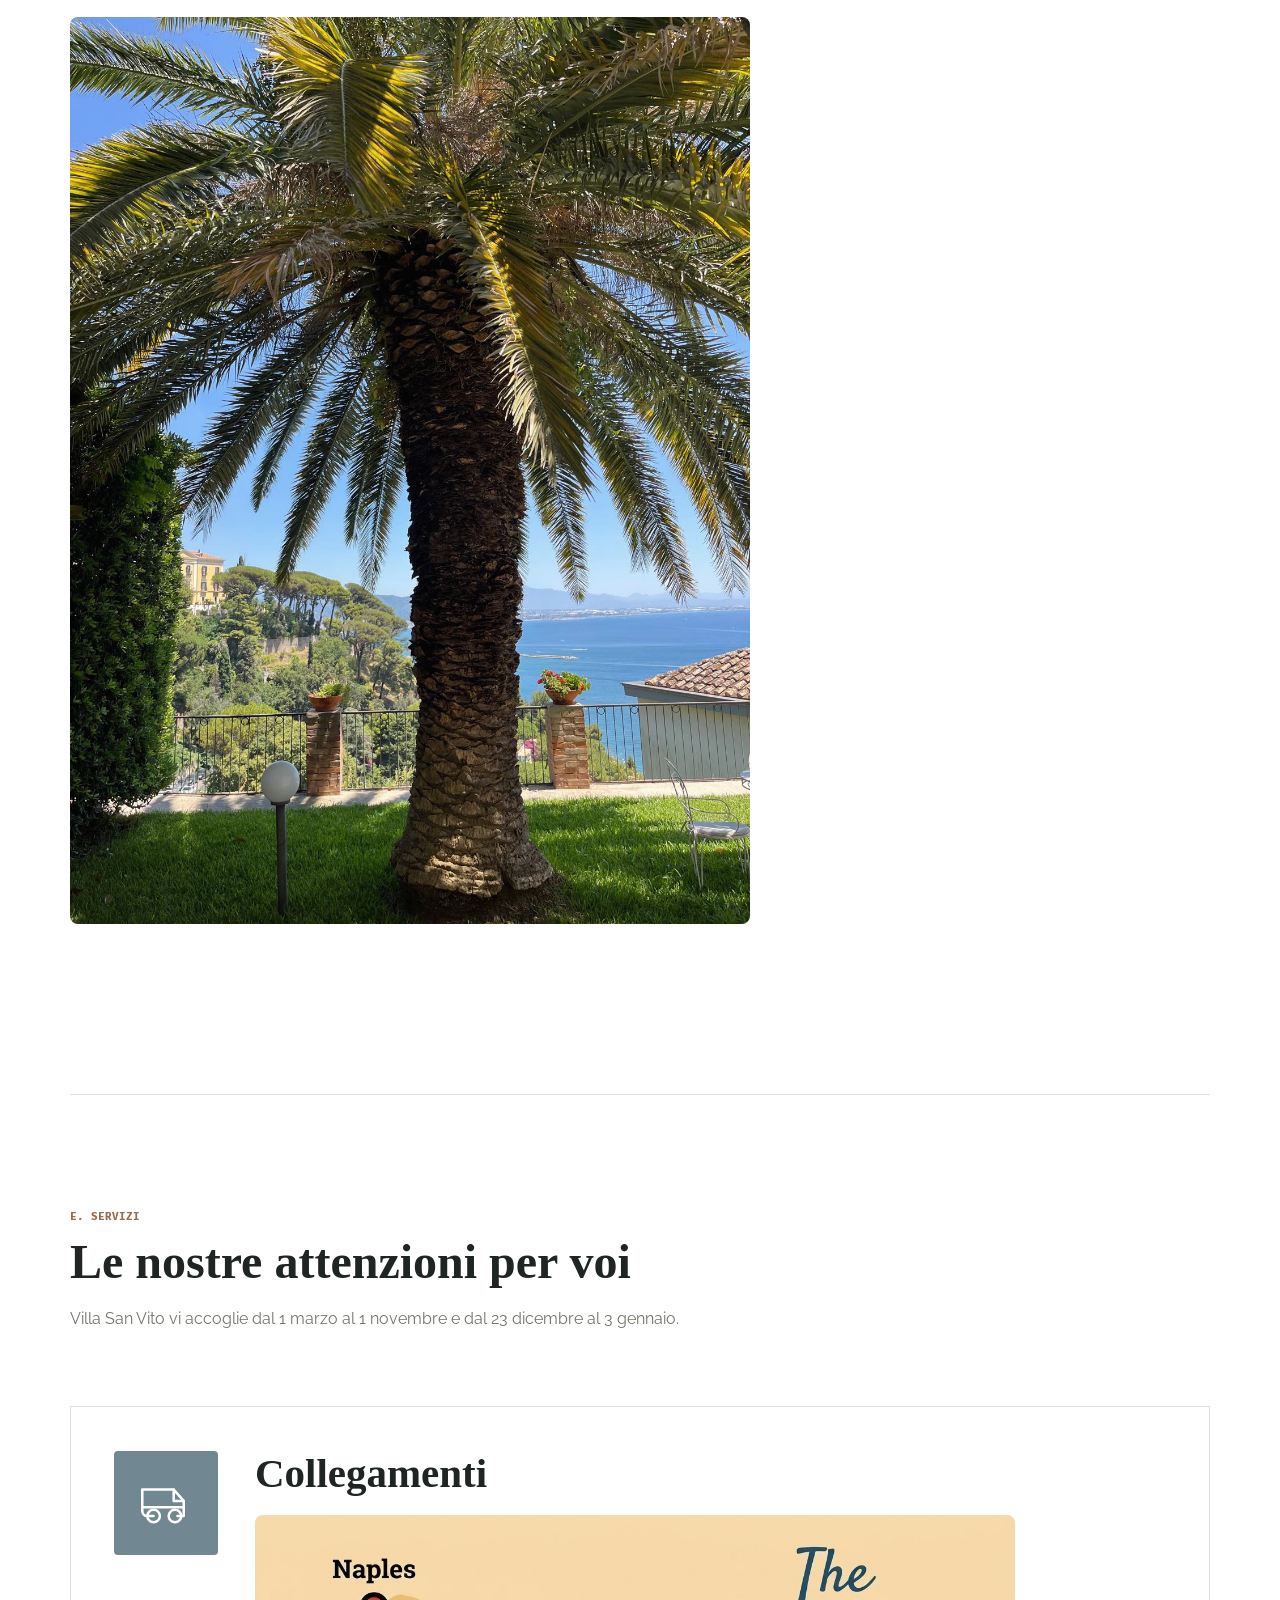
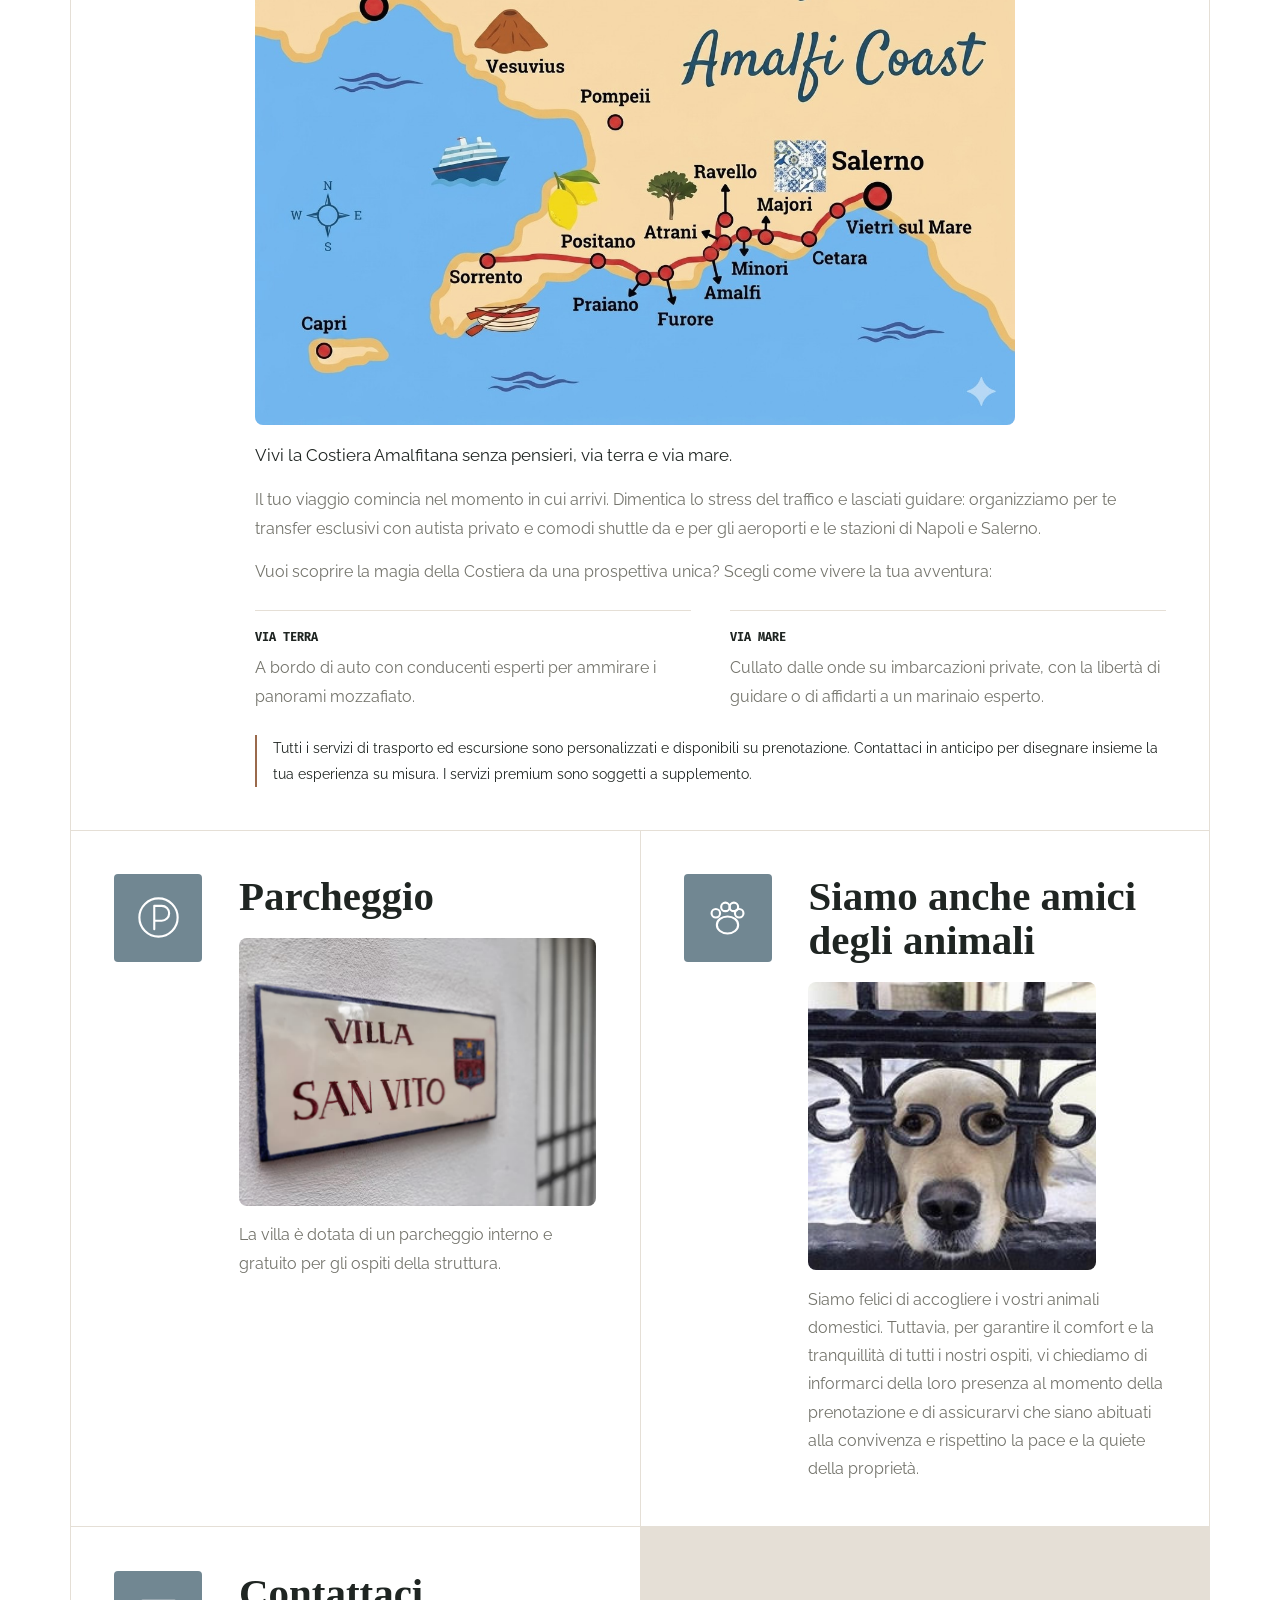
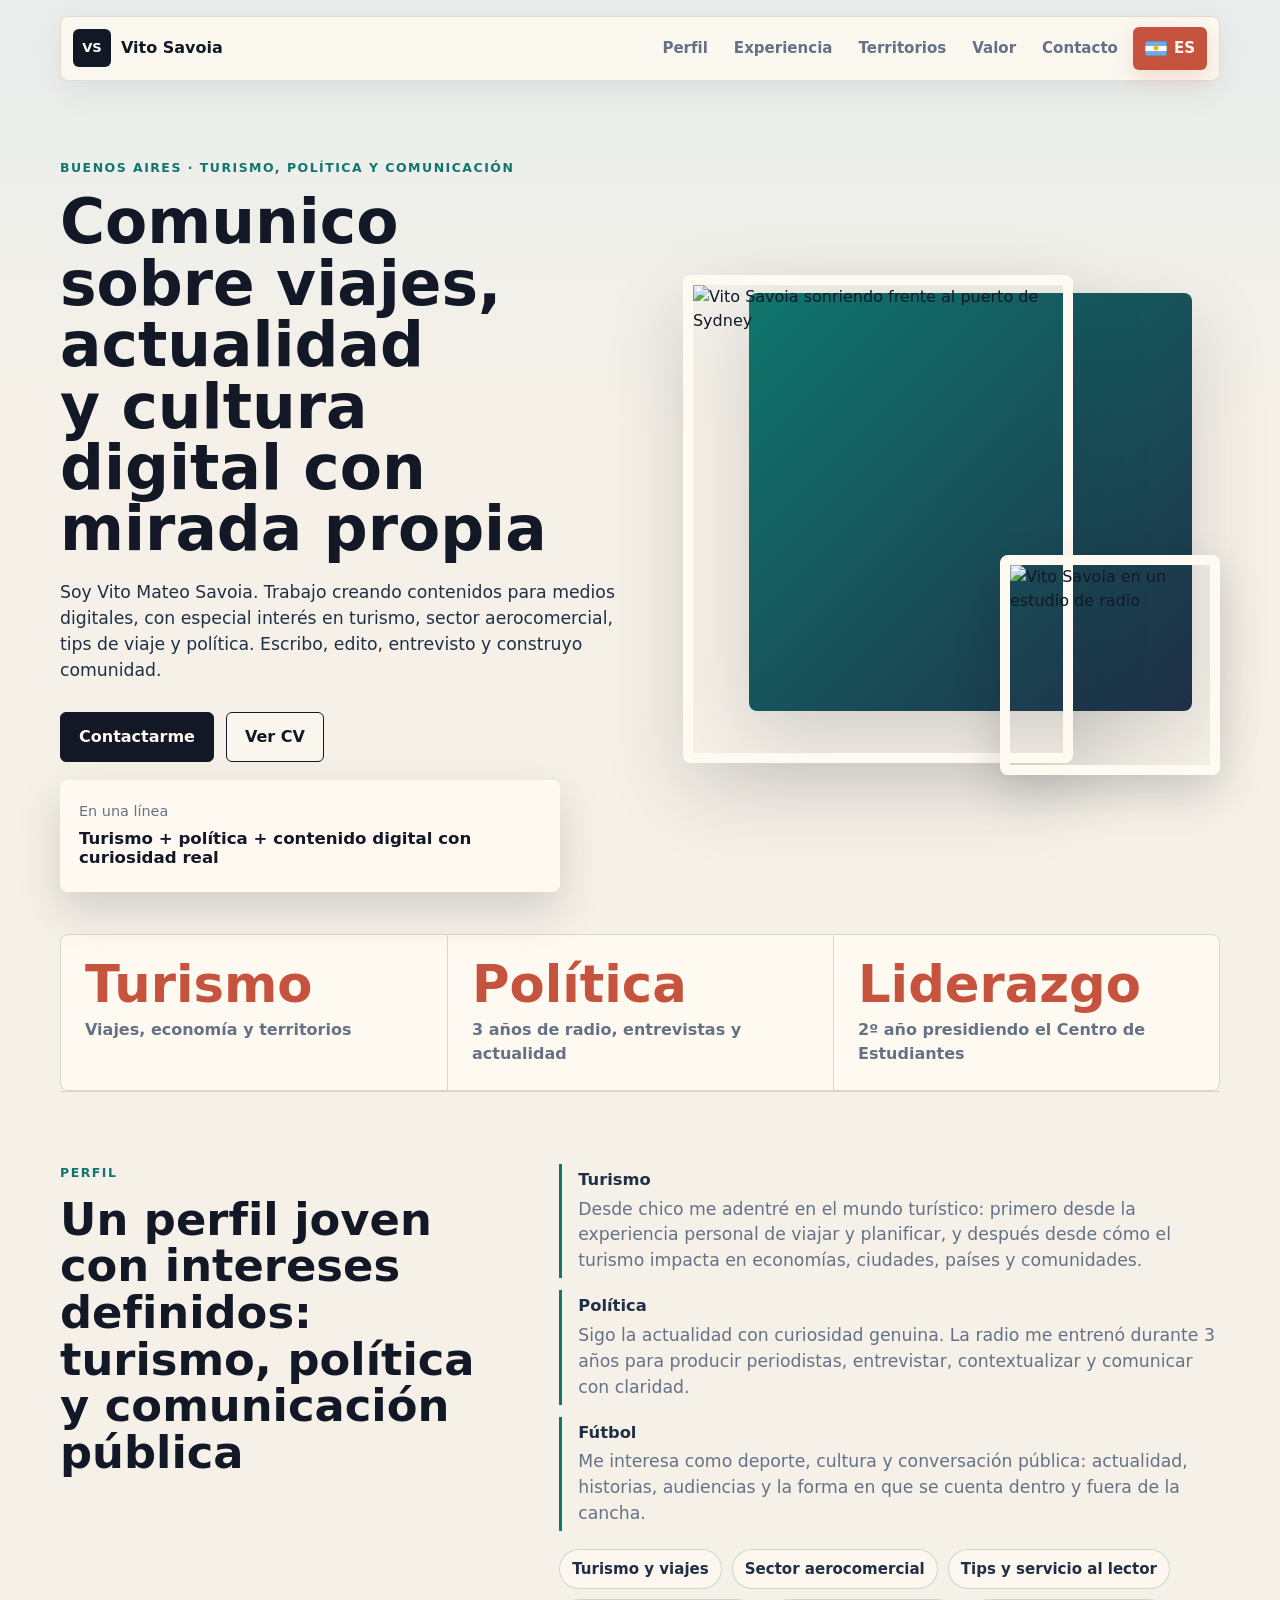
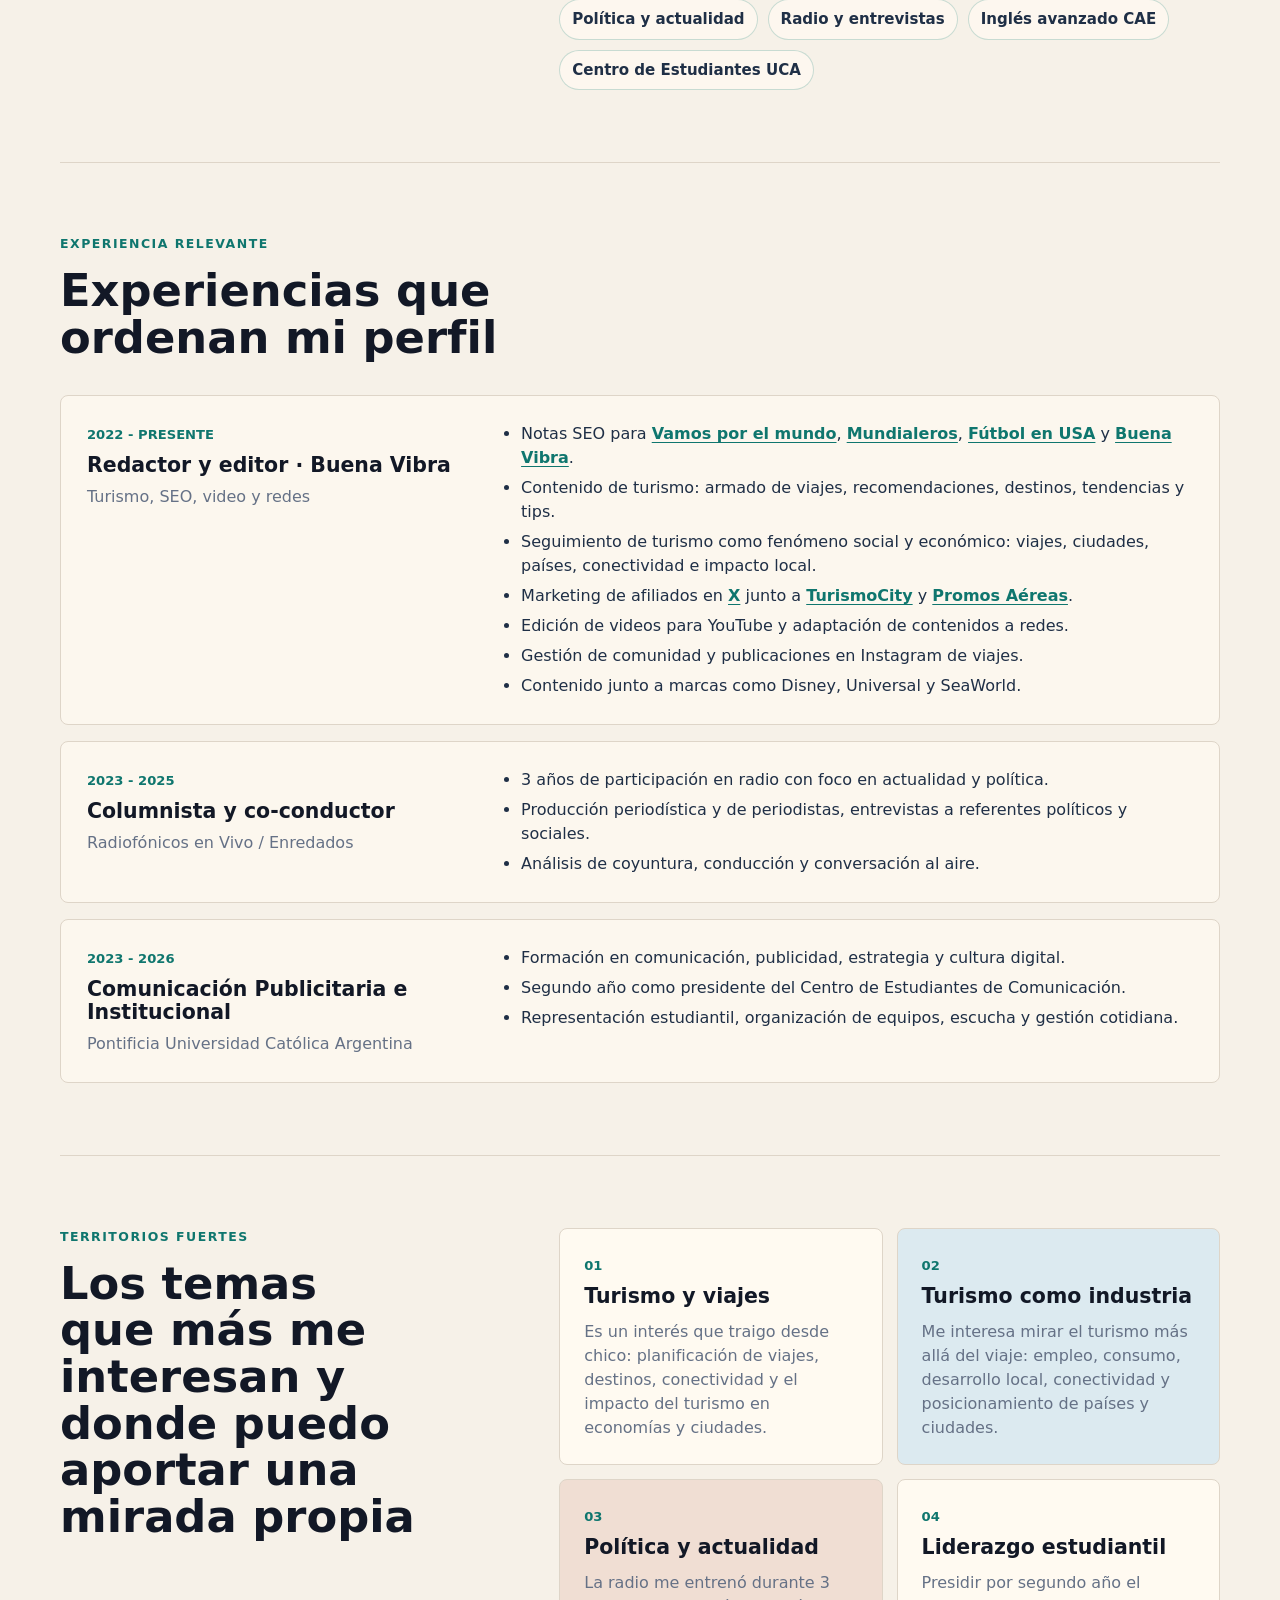
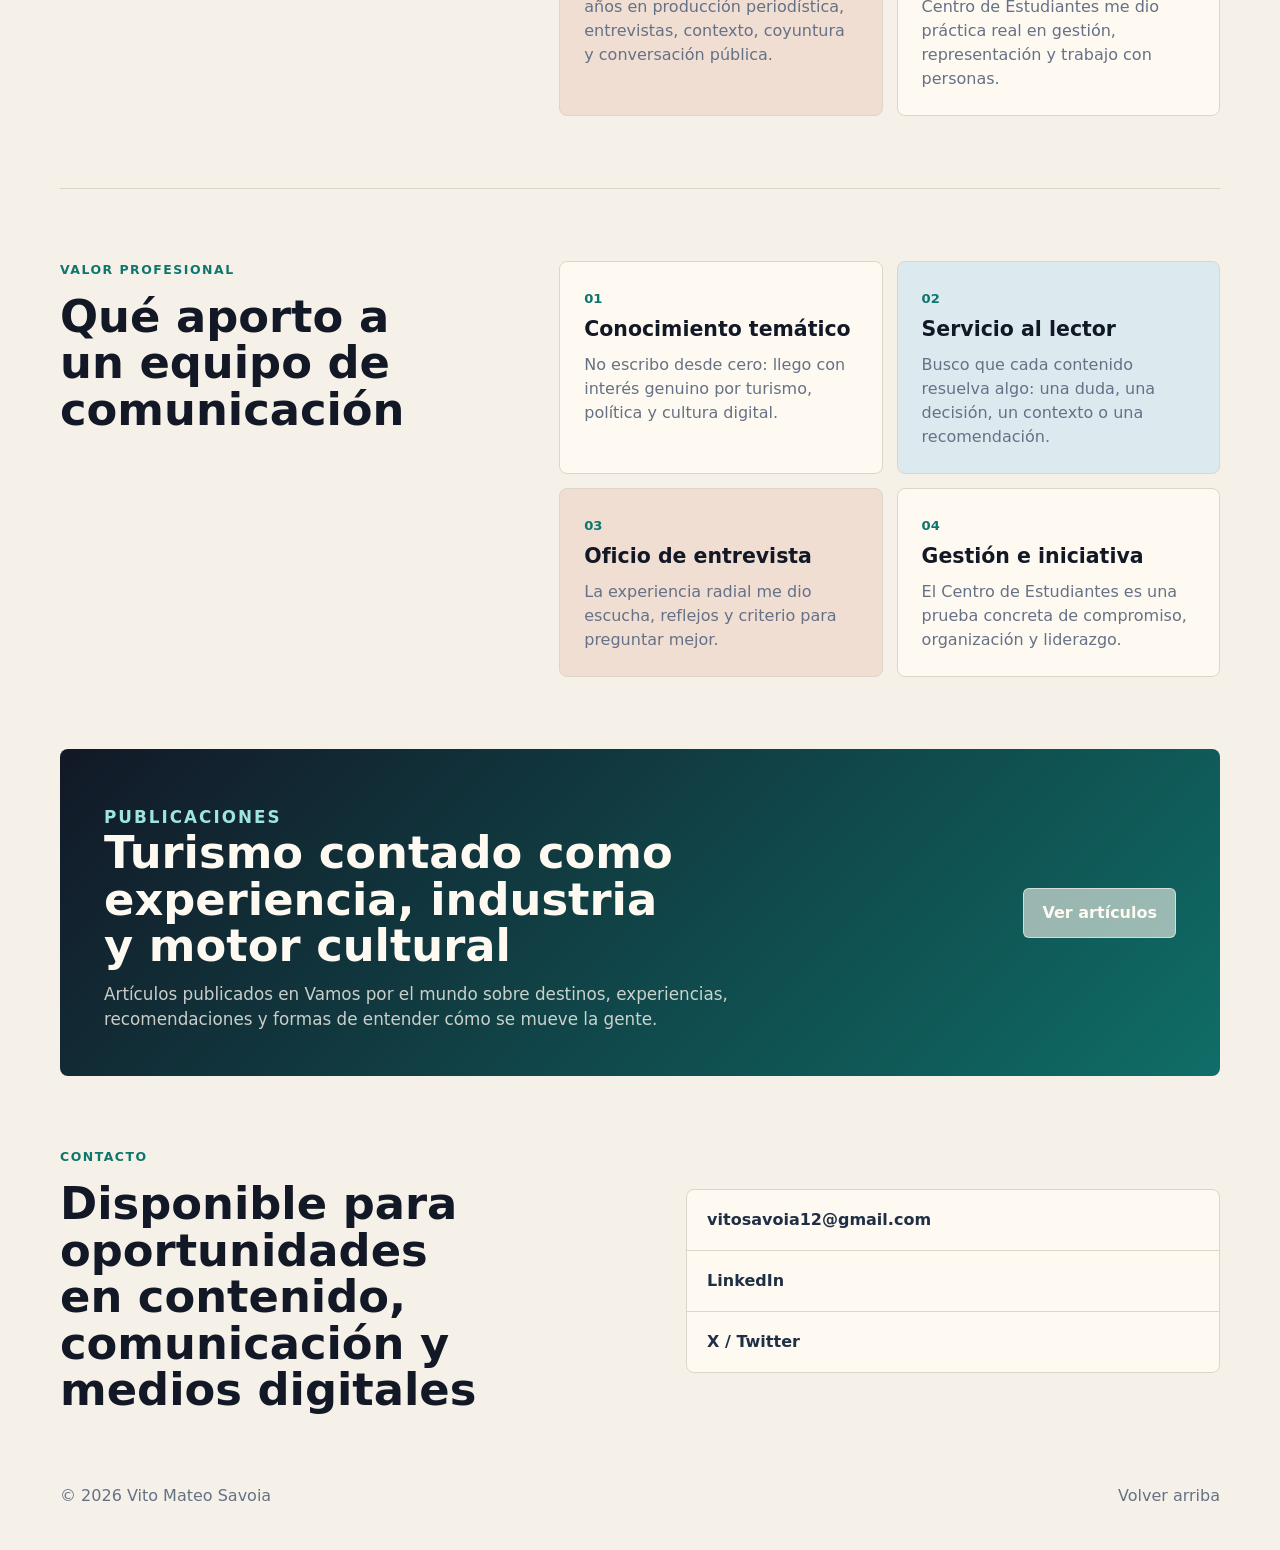
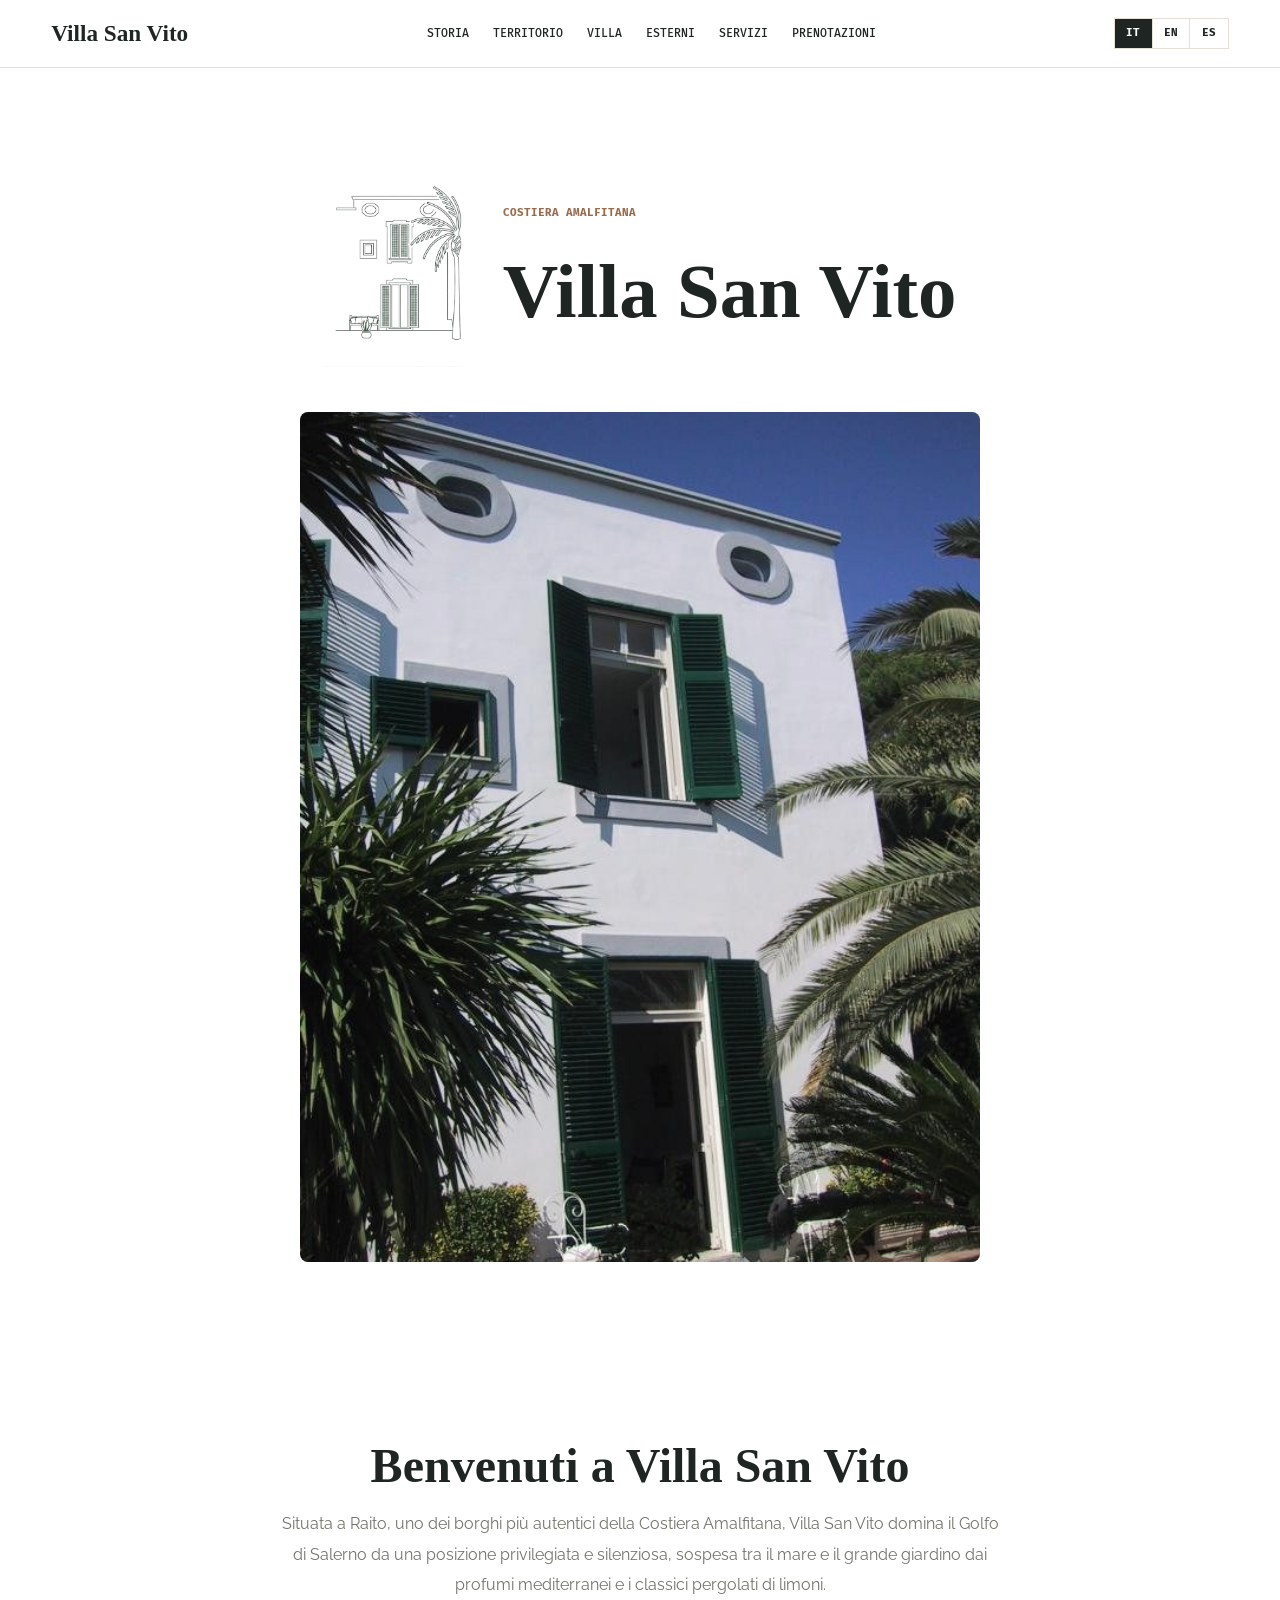
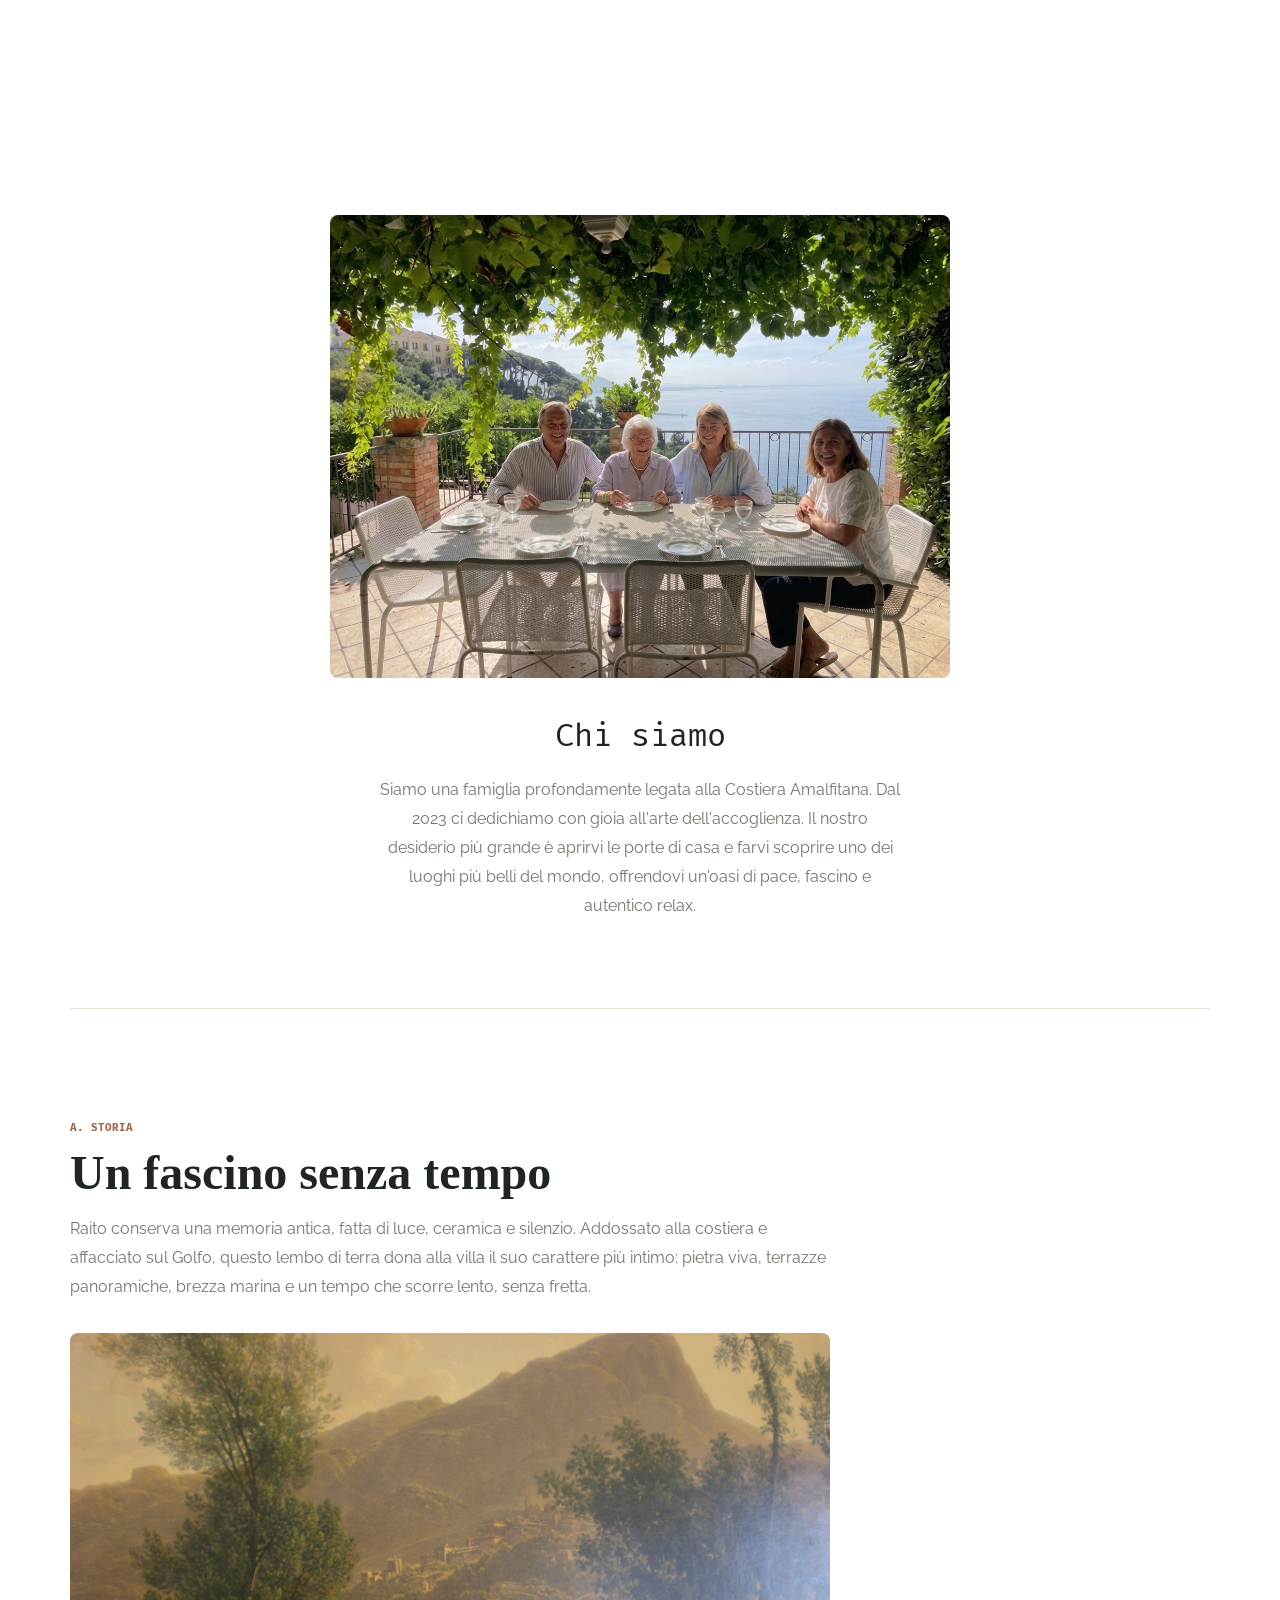
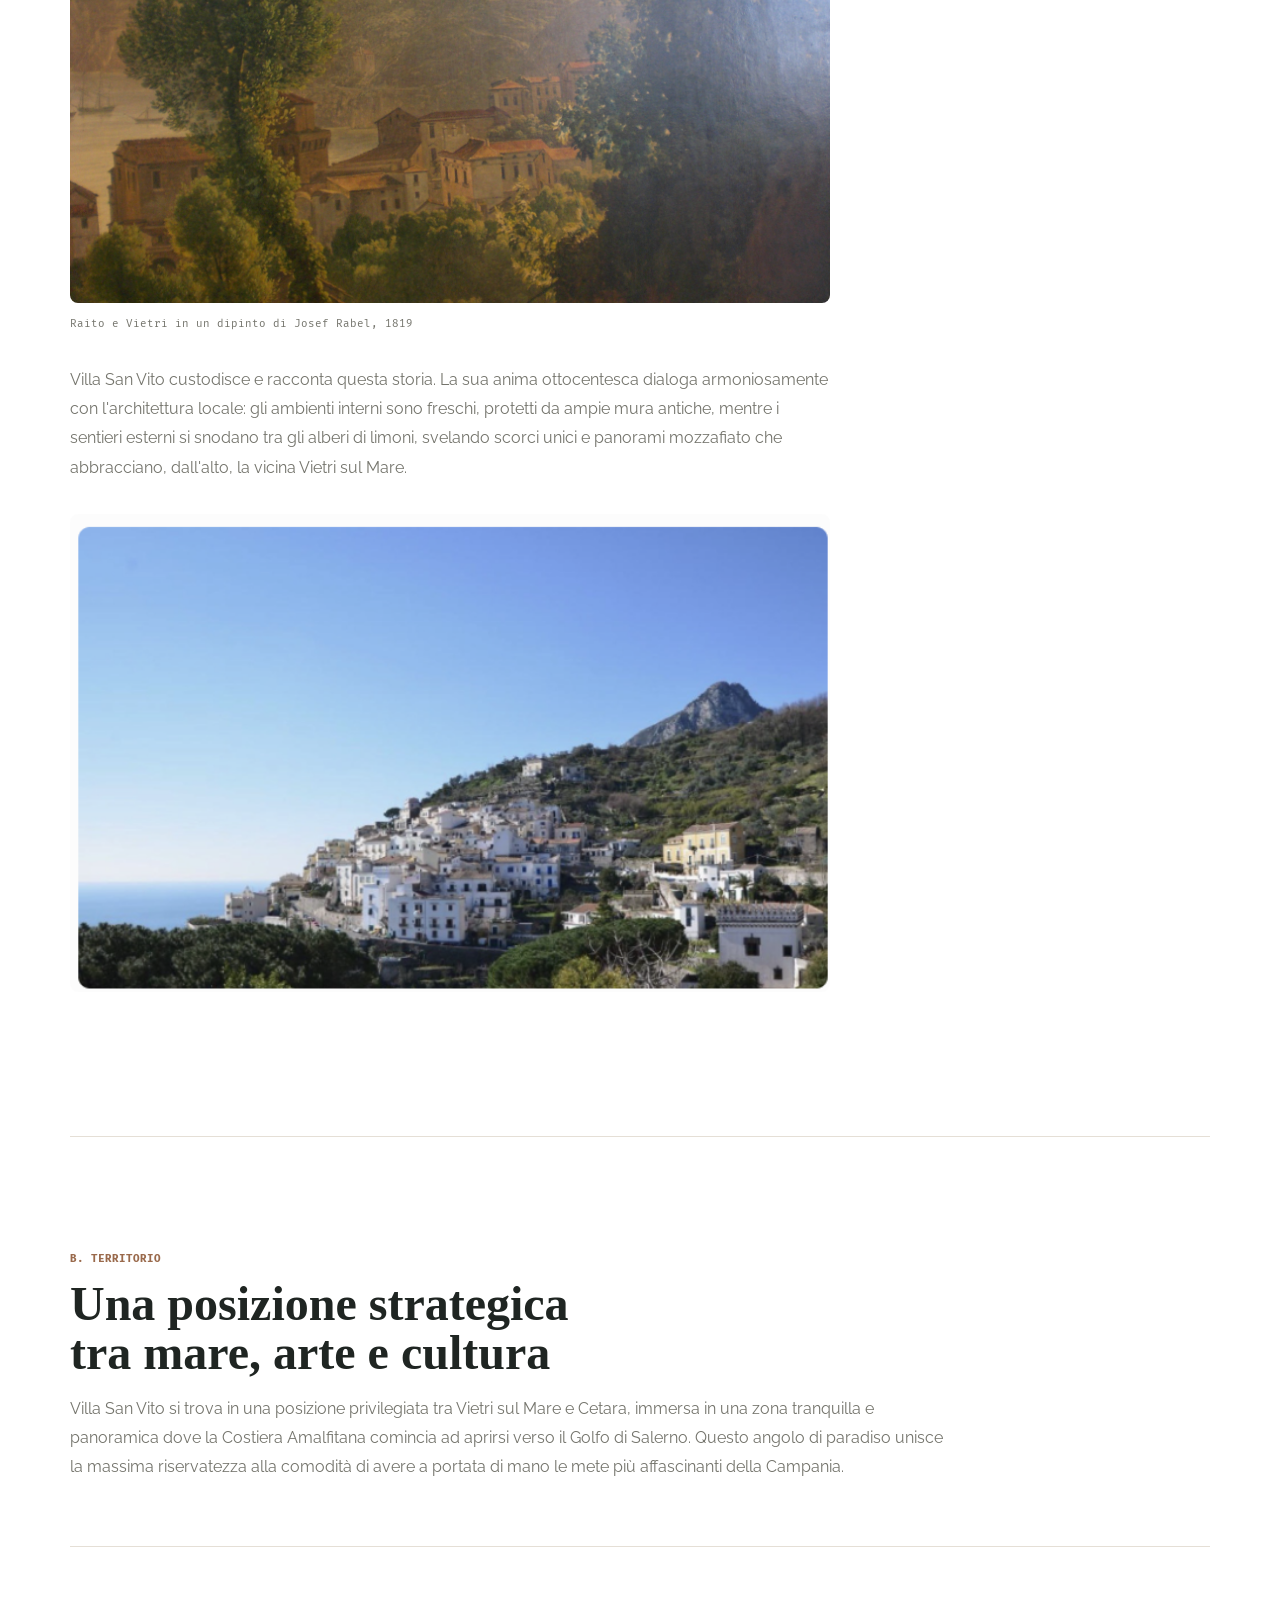
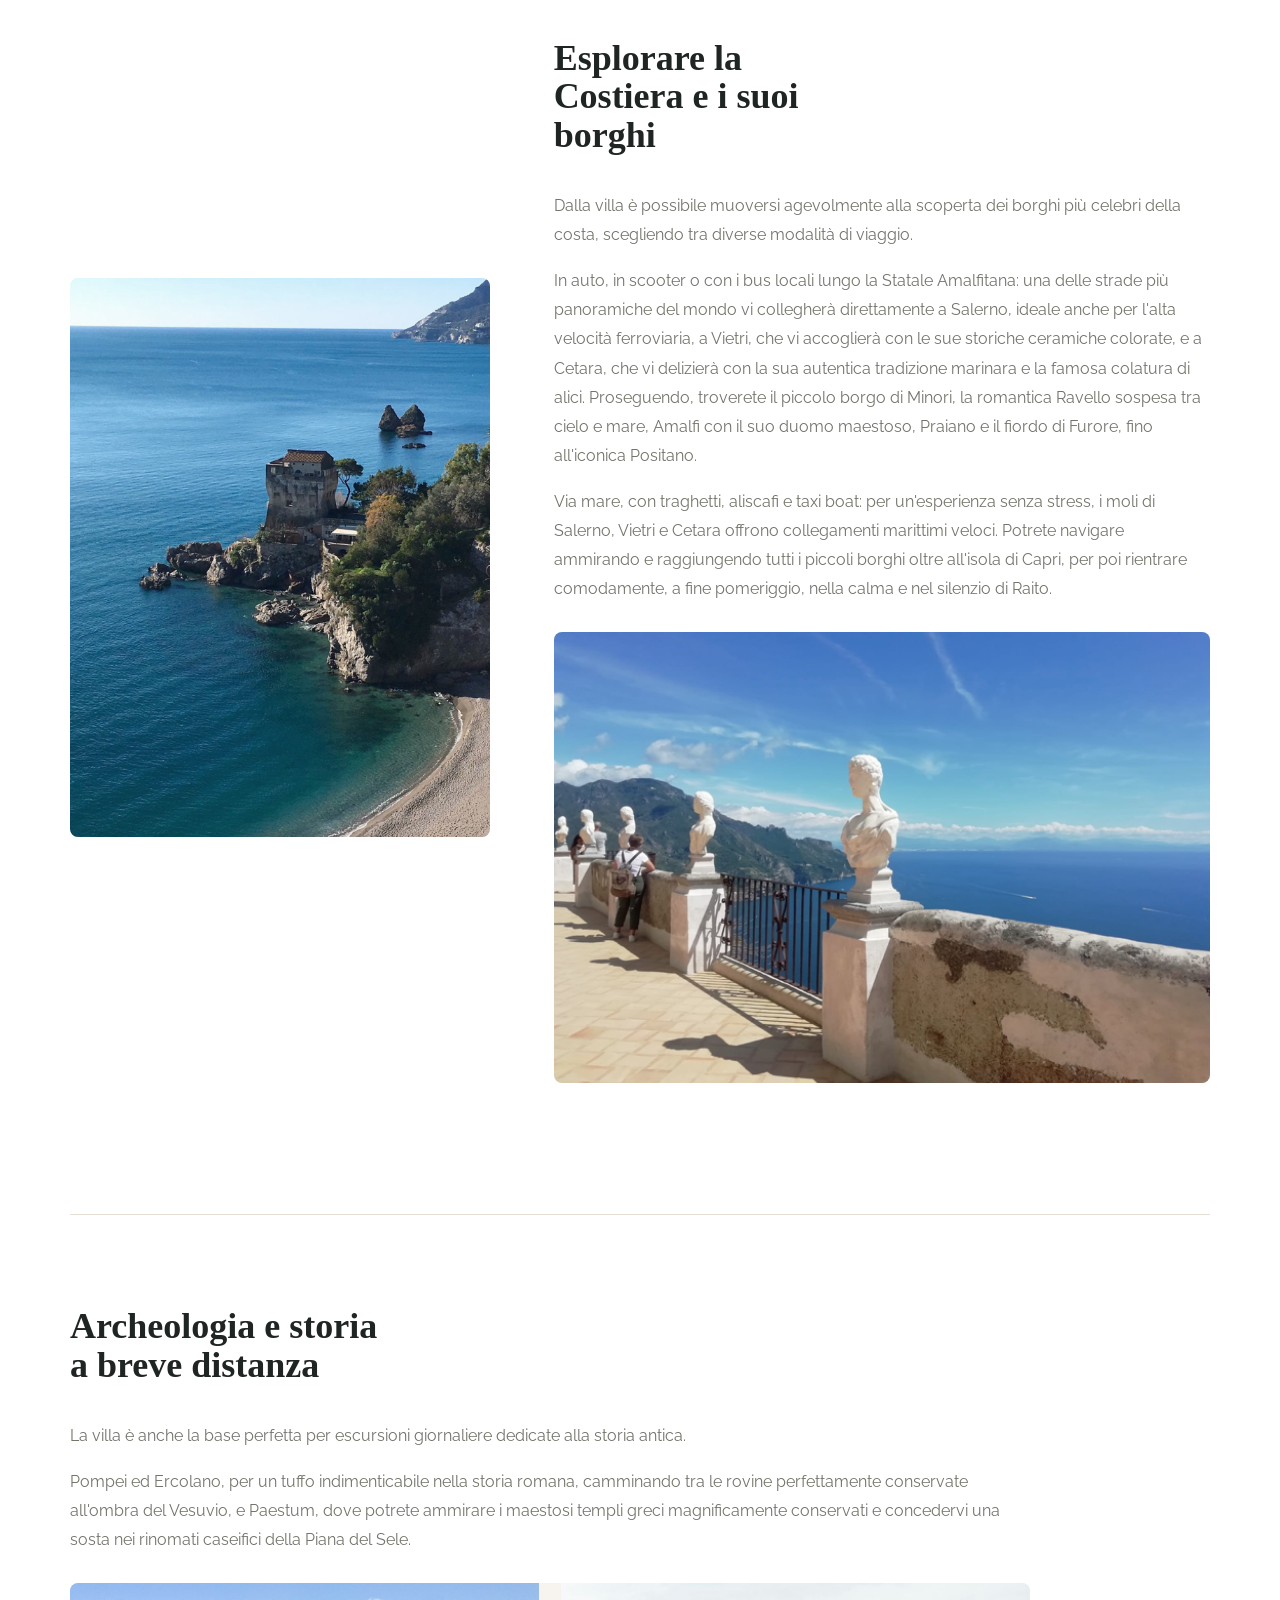
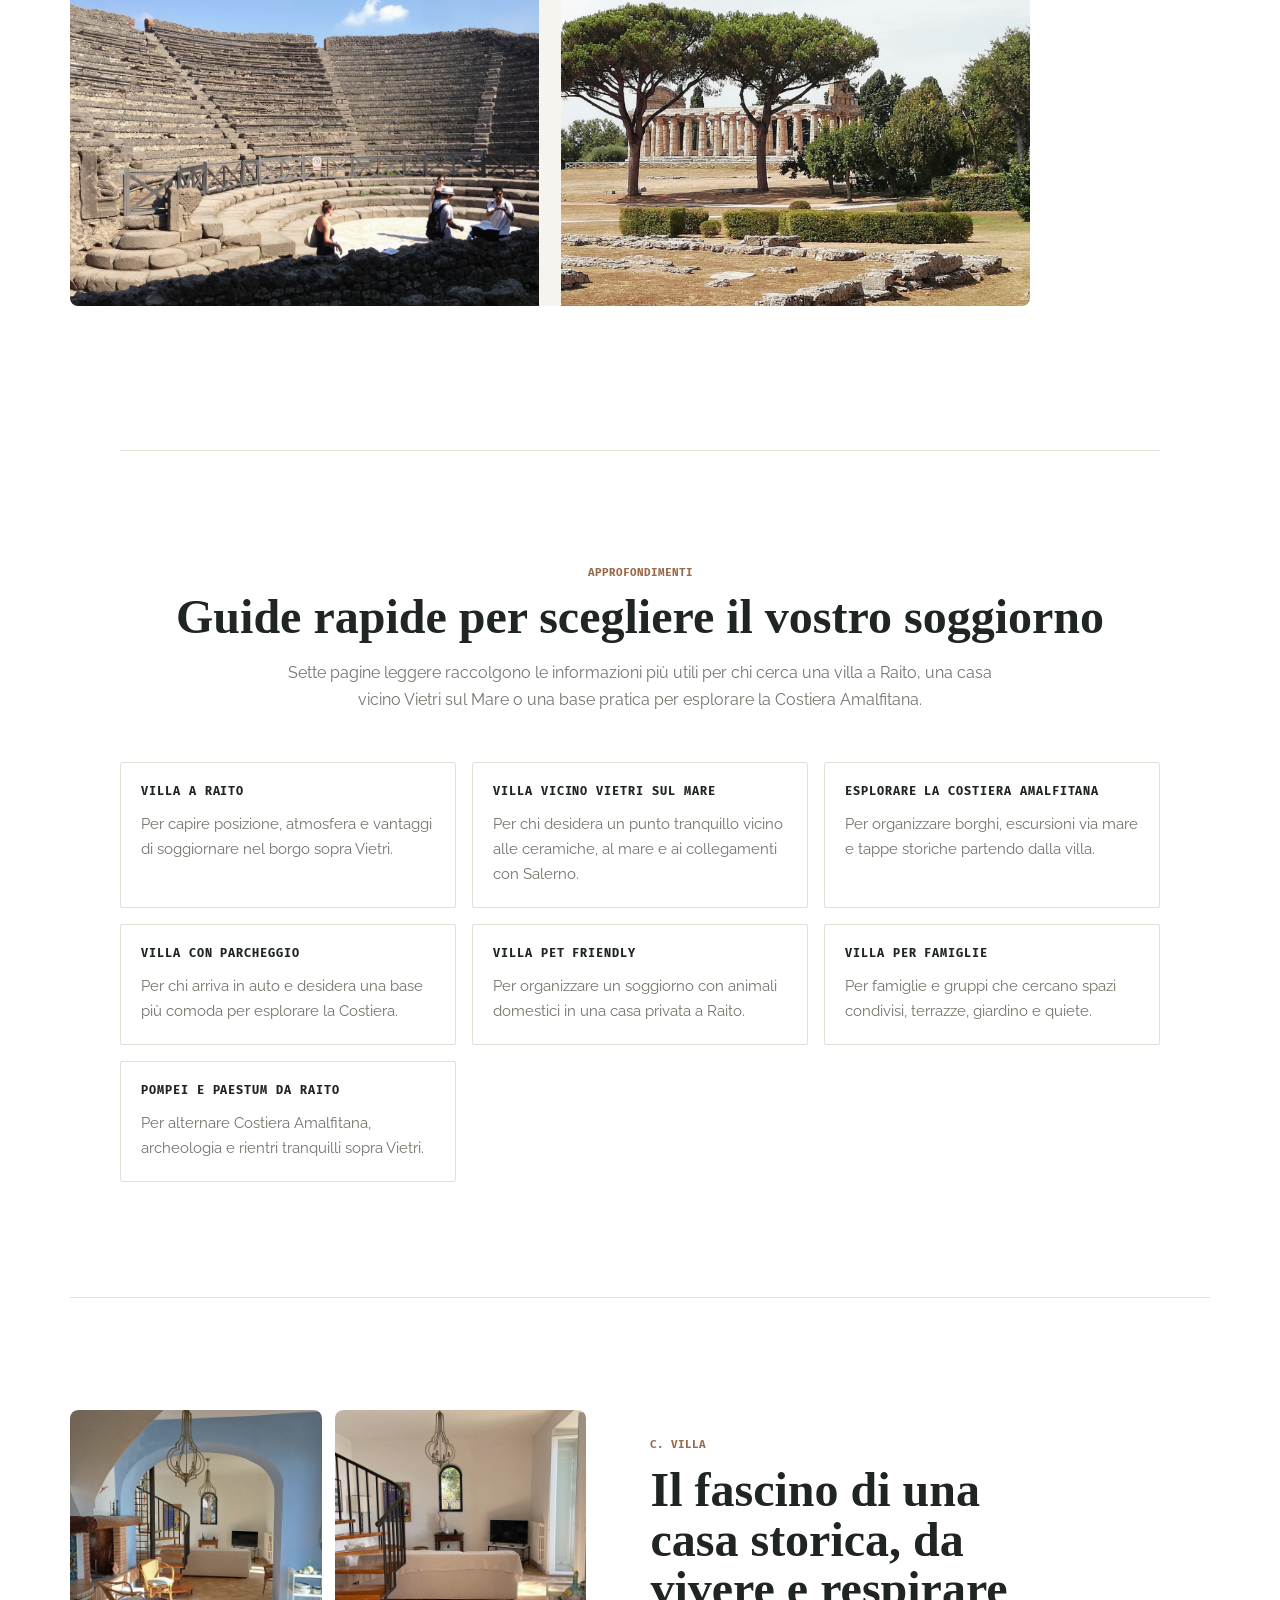
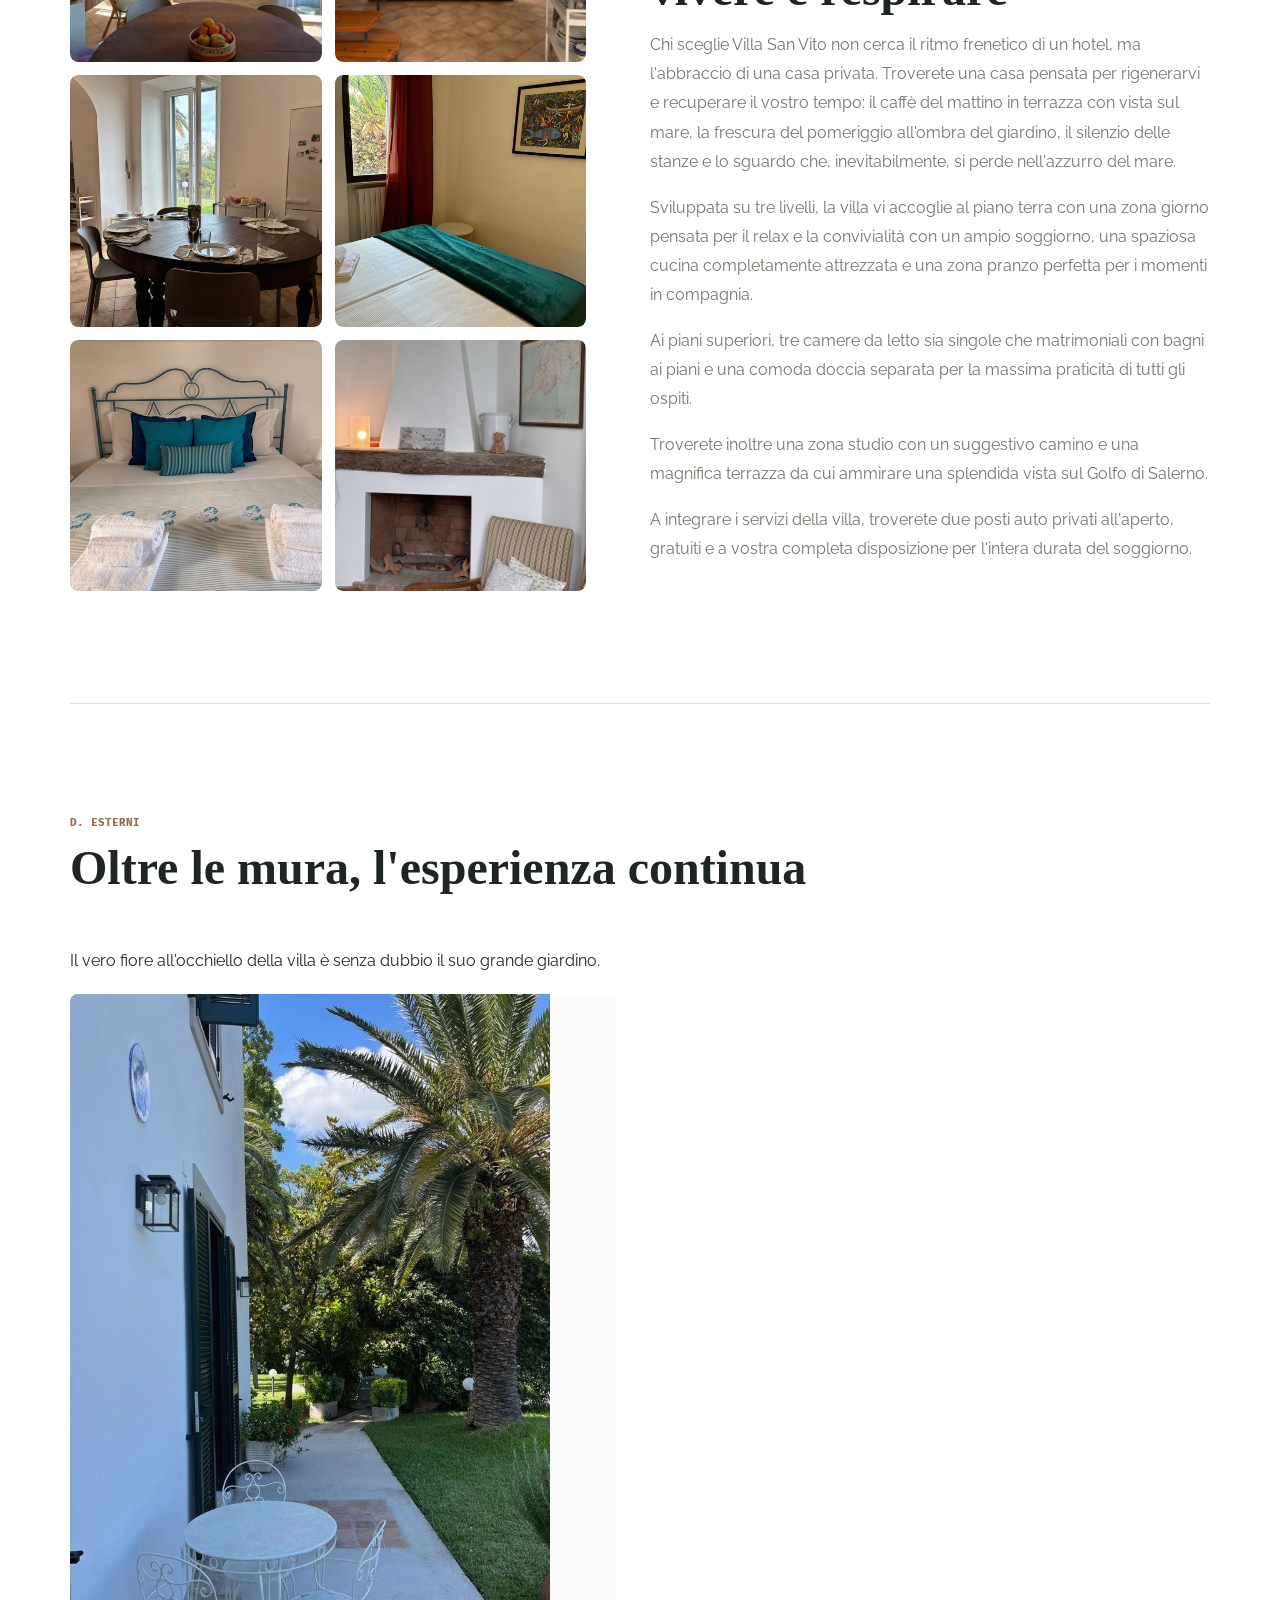
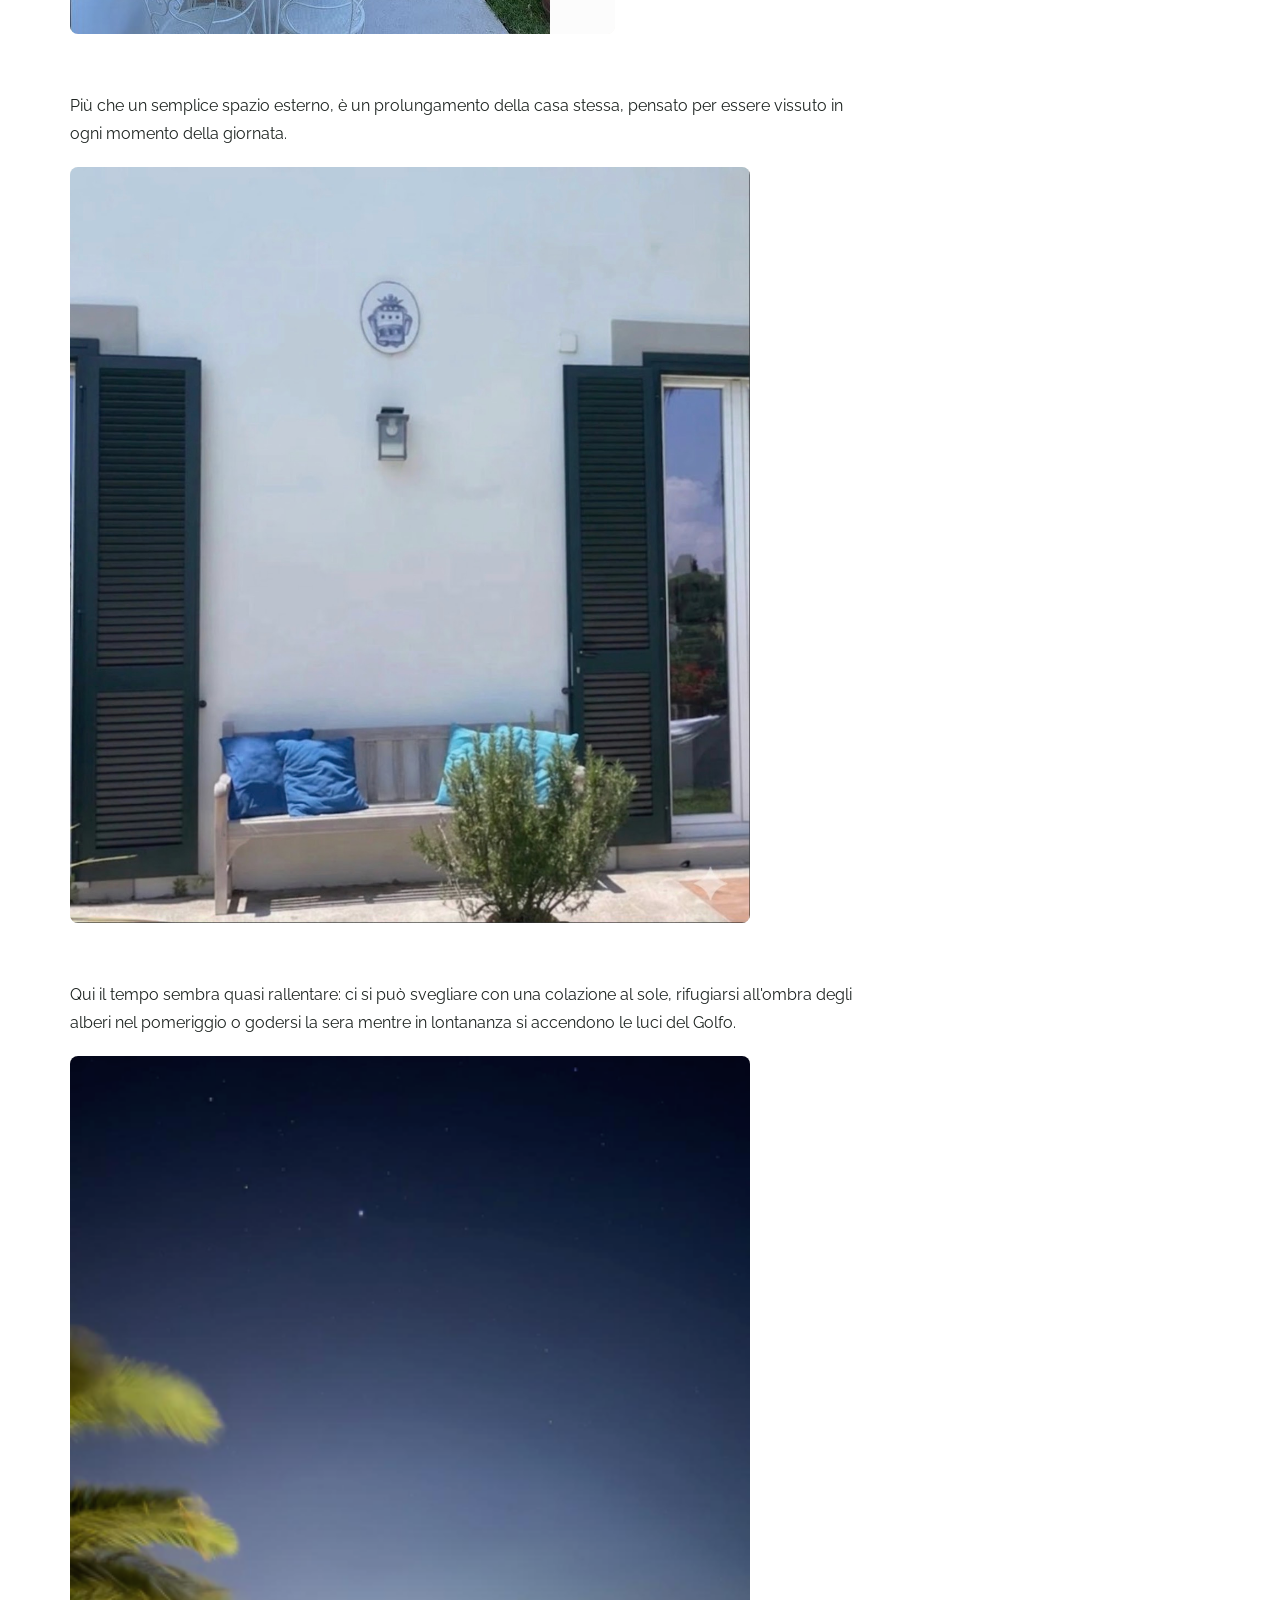
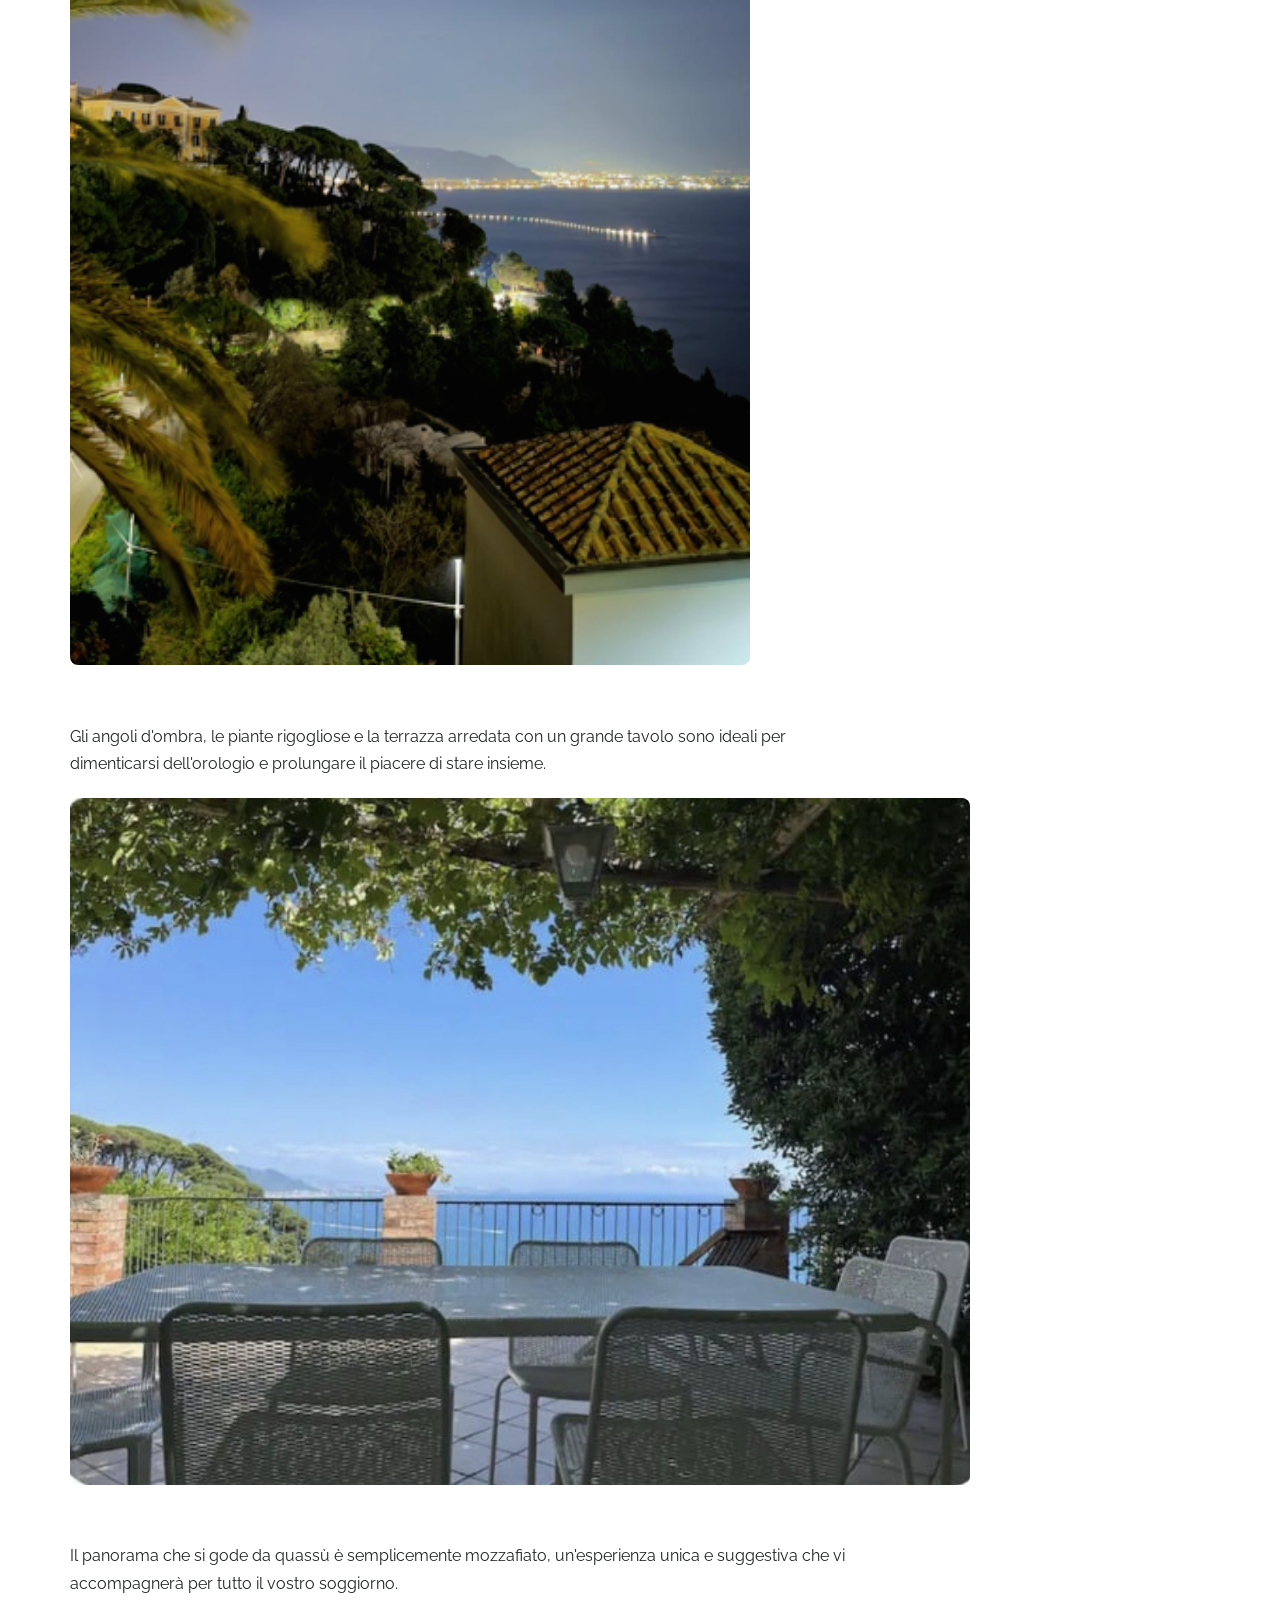
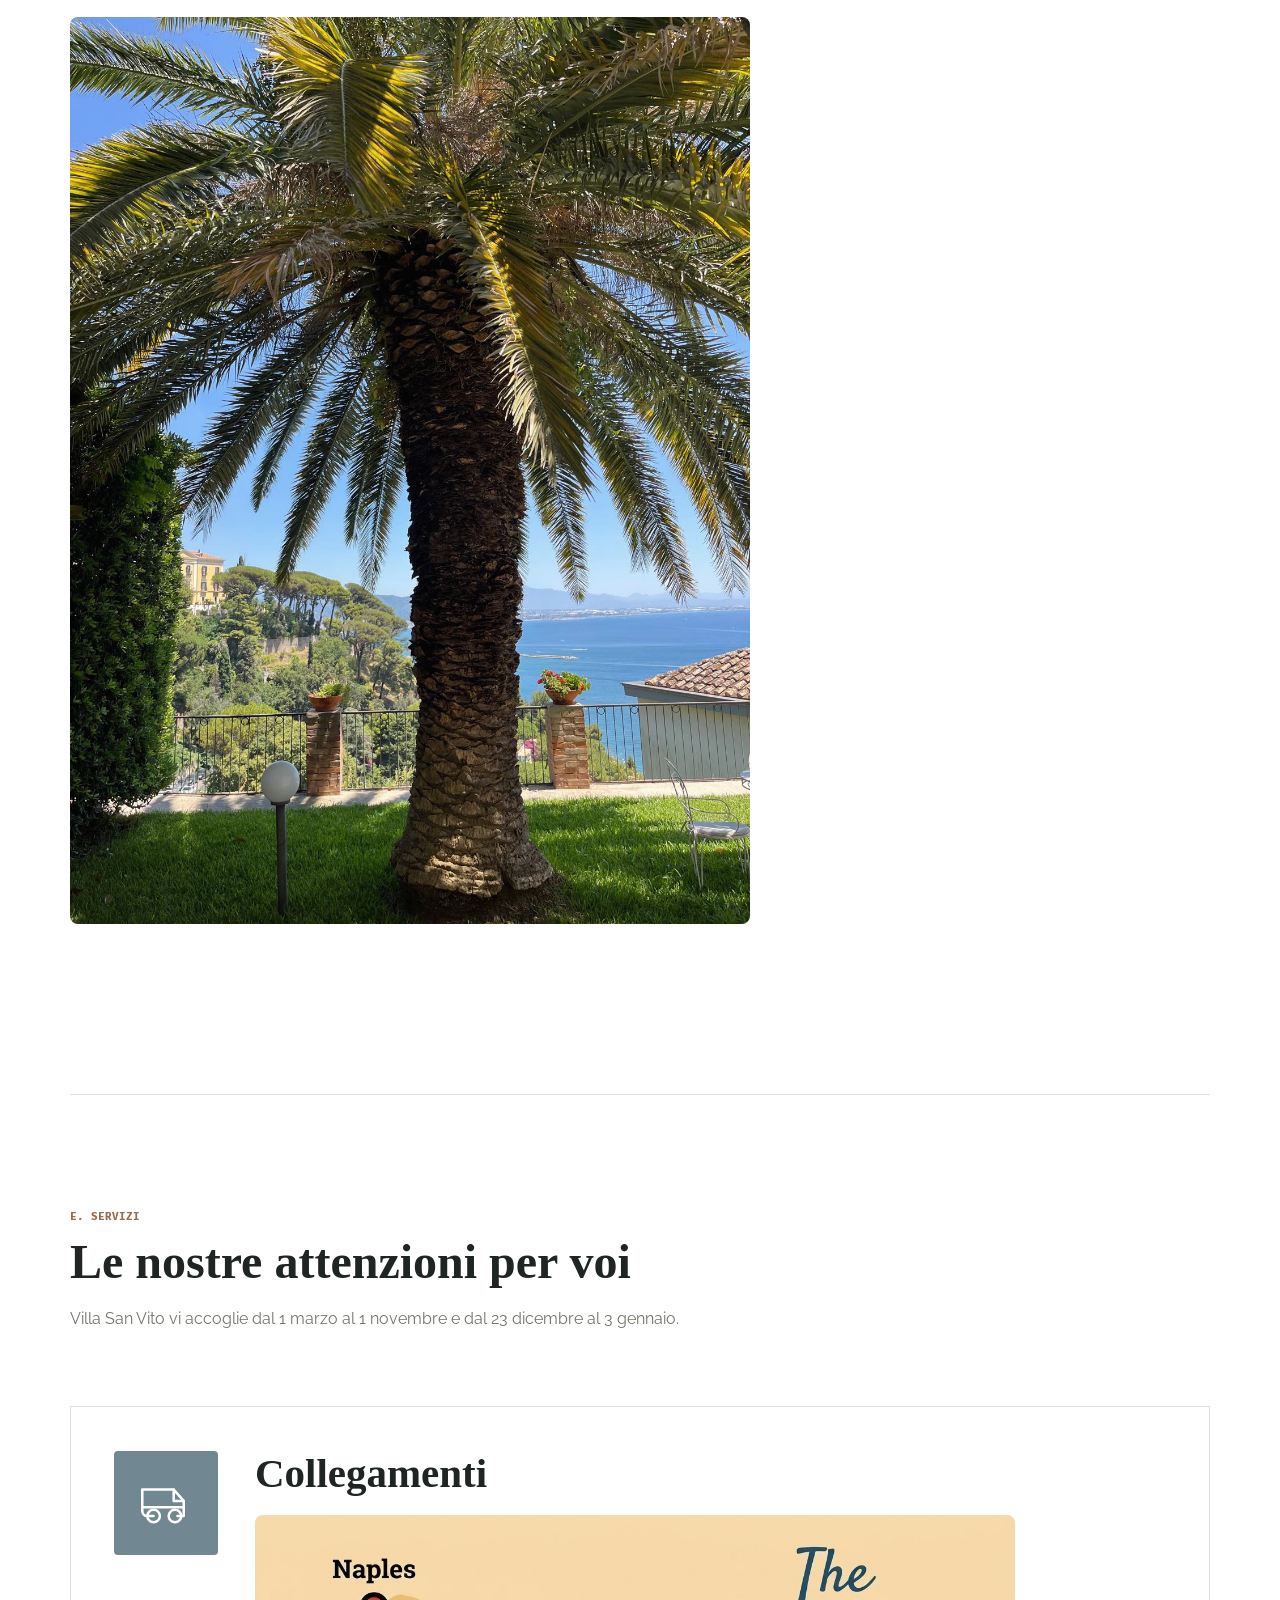
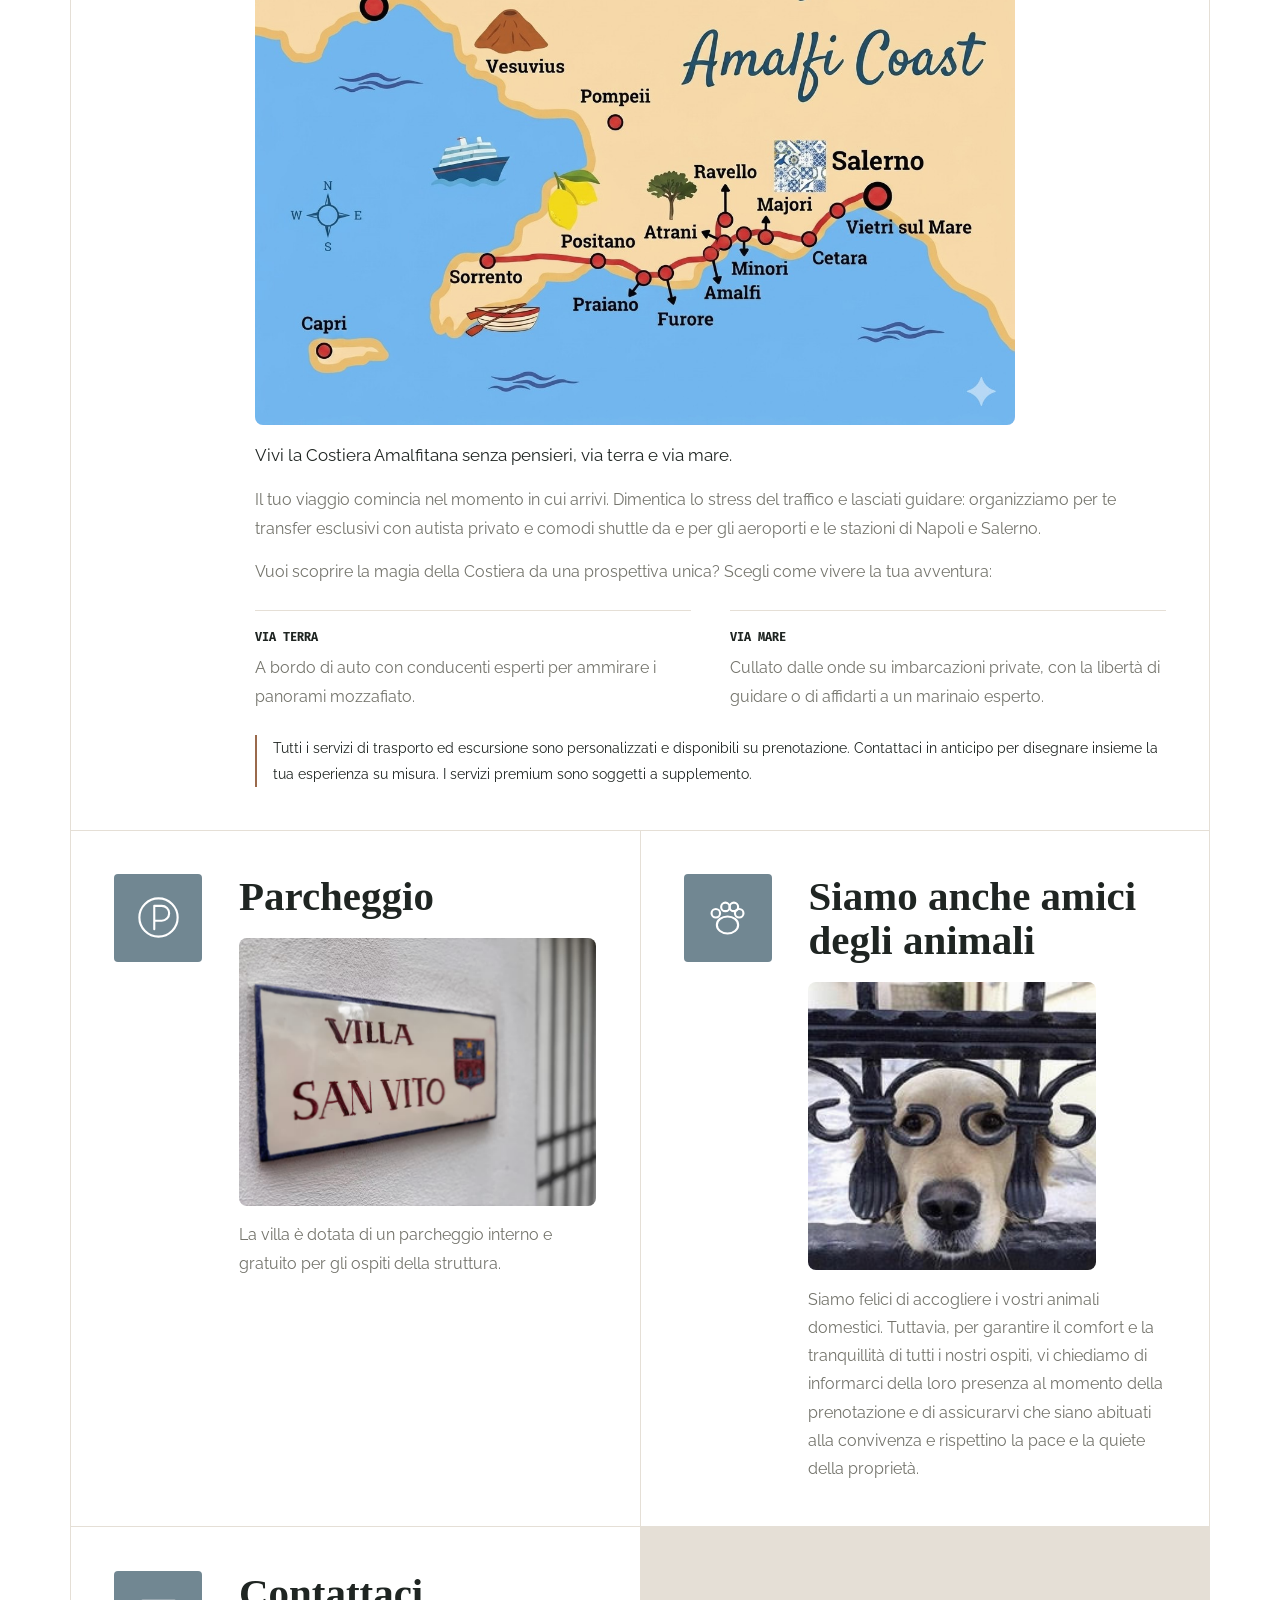
